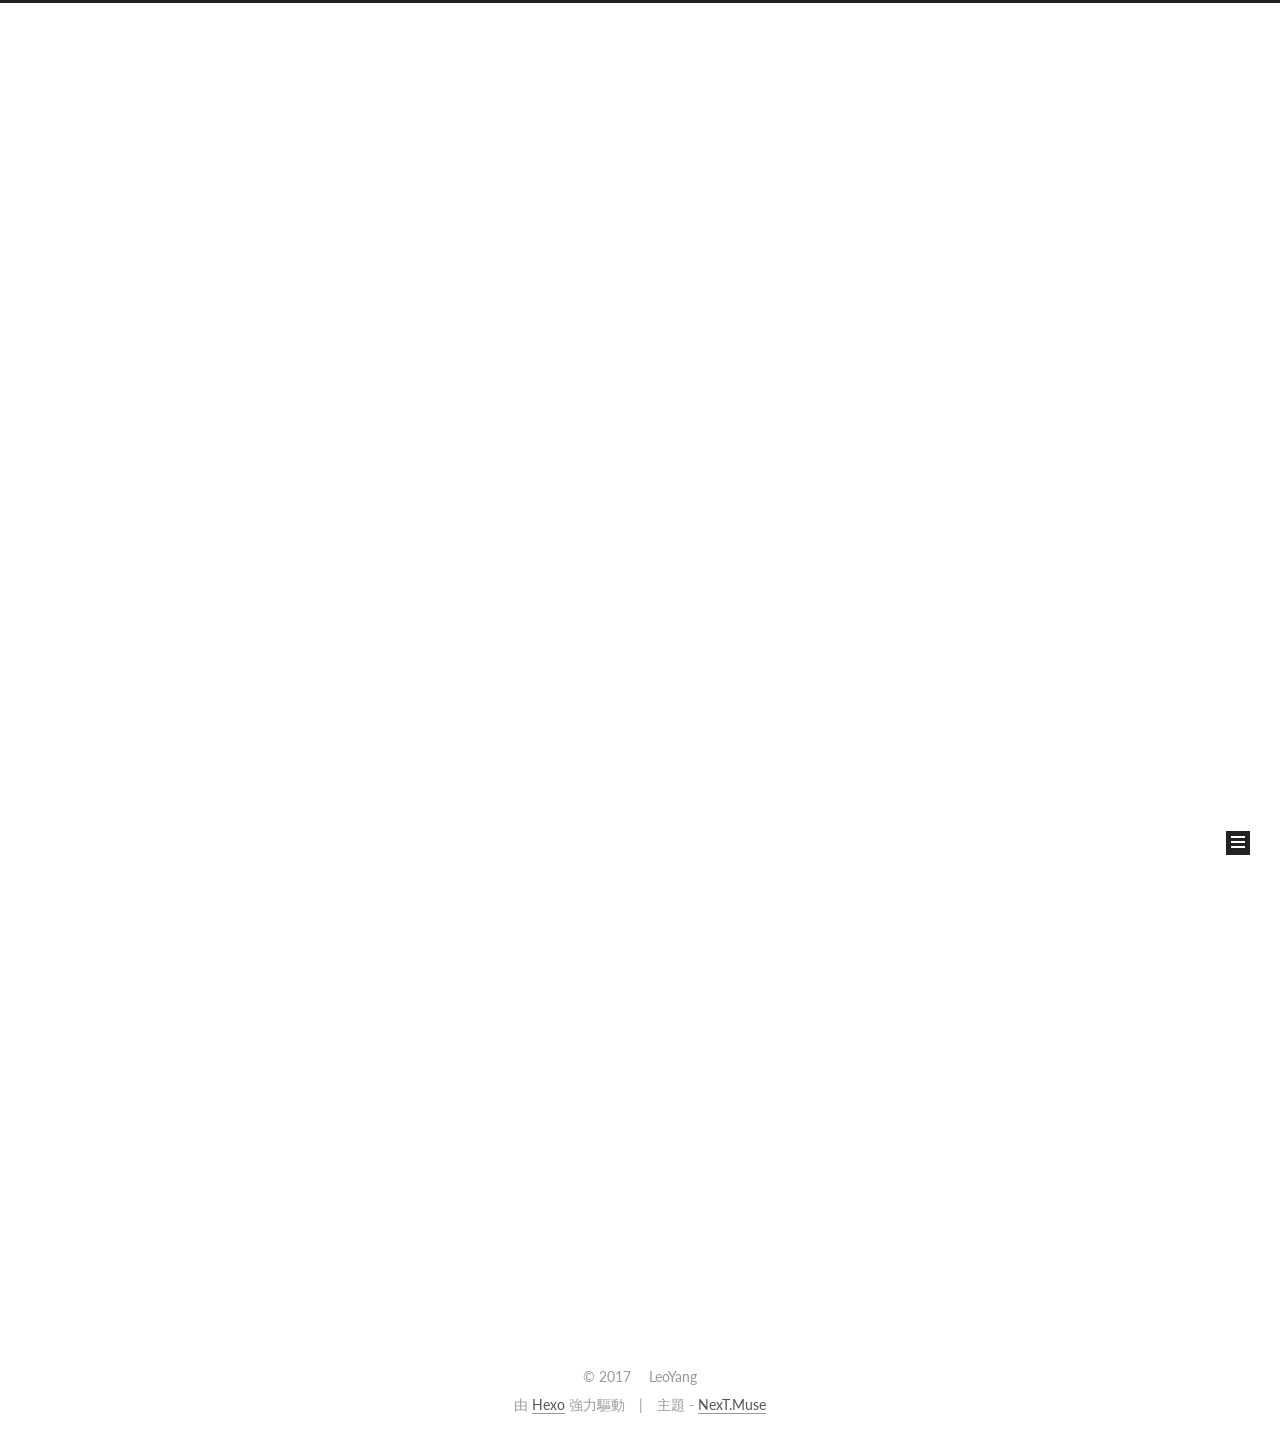
==== index.html @ 7f316834 "Site updated: 2017-07-04 00:24:11" ====
<!doctype html>



  


<html class="theme-next muse use-motion" lang="zh-tw">
<head>
  <meta charset="UTF-8"/>
<meta http-equiv="X-UA-Compatible" content="IE=edge" />
<meta name="viewport" content="width=device-width, initial-scale=1, maximum-scale=1"/>









<meta http-equiv="Cache-Control" content="no-transform" />
<meta http-equiv="Cache-Control" content="no-siteapp" />















  
  
  <link href="/lib/fancybox/source/jquery.fancybox.css?v=2.1.5" rel="stylesheet" type="text/css" />




  
  
  
  

  
    
    
  

  

  

  

  

  
    
    
    <link href="//fonts.googleapis.com/css?family=Lato:300,300italic,400,400italic,700,700italic&subset=latin,latin-ext" rel="stylesheet" type="text/css">
  






<link href="/lib/font-awesome/css/font-awesome.min.css?v=4.6.2" rel="stylesheet" type="text/css" />

<link href="/css/main.css?v=5.1.1" rel="stylesheet" type="text/css" />


  <meta name="keywords" content="Hexo, NexT" />








  <link rel="shortcut icon" type="image/x-icon" href="/favicon.ico?v=5.1.1" />






<meta property="og:type" content="website">
<meta property="og:title" content="Hexo">
<meta property="og:url" content="https://leoyang183.github.io/index.html">
<meta property="og:site_name" content="Hexo">
<meta name="twitter:card" content="summary">
<meta name="twitter:title" content="Hexo">



<script type="text/javascript" id="hexo.configurations">
  var NexT = window.NexT || {};
  var CONFIG = {
    root: '/',
    scheme: 'Muse',
    sidebar: {"position":"left","display":"post","offset":12,"offset_float":0,"b2t":false,"scrollpercent":false},
    fancybox: true,
    motion: true,
    duoshuo: {
      userId: '0',
      author: '博主'
    },
    algolia: {
      applicationID: '',
      apiKey: '',
      indexName: '',
      hits: {"per_page":10},
      labels: {"input_placeholder":"Search for Posts","hits_empty":"We didn't find any results for the search: ${query}","hits_stats":"${hits} results found in ${time} ms"}
    }
  };
</script>



  <link rel="canonical" href="https://leoyang183.github.io/"/>





  <title>Hexo</title>
  














</head>

<body itemscope itemtype="http://schema.org/WebPage" lang="zh-tw">

  
  
    
  

  <div class="container sidebar-position-left 
   page-home 
 ">
    <div class="headband"></div>

    <header id="header" class="header" itemscope itemtype="http://schema.org/WPHeader">
      <div class="header-inner"><div class="site-brand-wrapper">
  <div class="site-meta ">
    

    <div class="custom-logo-site-title">
      <a href="/"  class="brand" rel="start">
        <span class="logo-line-before"><i></i></span>
        <span class="site-title">Hexo</span>
        <span class="logo-line-after"><i></i></span>
      </a>
    </div>
      
        <p class="site-subtitle"></p>
      
  </div>

  <div class="site-nav-toggle">
    <button>
      <span class="btn-bar"></span>
      <span class="btn-bar"></span>
      <span class="btn-bar"></span>
    </button>
  </div>
</div>

<nav class="site-nav">
  

  
    <ul id="menu" class="menu">
      
        
        <li class="menu-item menu-item-home">
          <a href="/" rel="section">
            
              <i class="menu-item-icon fa fa-fw fa-home"></i> <br />
            
            首頁
          </a>
        </li>
      
        
        <li class="menu-item menu-item-archives">
          <a href="/archives" rel="section">
            
              <i class="menu-item-icon fa fa-fw fa-archive"></i> <br />
            
            歸檔
          </a>
        </li>
      
        
        <li class="menu-item menu-item-tags">
          <a href="/tags" rel="section">
            
              <i class="menu-item-icon fa fa-fw fa-tags"></i> <br />
            
            標籤
          </a>
        </li>
      

      
    </ul>
  

  
</nav>



 </div>
    </header>

    <main id="main" class="main">
      <div class="main-inner">
        <div class="content-wrap">
          <div id="content" class="content">
            
  <section id="posts" class="posts-expand">
    
      

  

  
  
  

  <article class="post post-type-normal " itemscope itemtype="http://schema.org/Article">
    <link itemprop="mainEntityOfPage" href="https://leoyang183.github.io/2017/07/03/hello-world/">

    <span hidden itemprop="author" itemscope itemtype="http://schema.org/Person">
      <meta itemprop="name" content="LeoYang">
      <meta itemprop="description" content="">
      <meta itemprop="image" content="/images/avatar.gif">
    </span>

    <span hidden itemprop="publisher" itemscope itemtype="http://schema.org/Organization">
      <meta itemprop="name" content="Hexo">
    </span>

    
      <header class="post-header">

        
        
          <h1 class="post-title" itemprop="name headline">
                
                <a class="post-title-link" href="/2017/07/03/hello-world/" itemprop="url">Hello World</a></h1>
        

        <div class="post-meta">
          <span class="post-time">
            
              <span class="post-meta-item-icon">
                <i class="fa fa-calendar-o"></i>
              </span>
              
                <span class="post-meta-item-text">發表於</span>
              
              <time title="創建於" itemprop="dateCreated datePublished" datetime="2017-07-03T22:50:12+08:00">
                2017-07-03
              </time>
            

            

            
          </span>

          

          
            
          

          
          

          

          

          

        </div>
      </header>
    

    <div class="post-body" itemprop="articleBody">

      
      

      
        
          
            <p>Welcome to <a href="https://hexo.io/" target="_blank" rel="external">Hexo</a>! This is your very first post. Check <a href="https://hexo.io/docs/" target="_blank" rel="external">documentation</a> for more info. If you get any problems when using Hexo, you can find the answer in <a href="https://hexo.io/docs/troubleshooting.html" target="_blank" rel="external">troubleshooting</a> or you can ask me on <a href="https://github.com/hexojs/hexo/issues" target="_blank" rel="external">GitHub</a>.</p>
<h2 id="Quick-Start"><a href="#Quick-Start" class="headerlink" title="Quick Start"></a>Quick Start</h2><h3 id="Create-a-new-post"><a href="#Create-a-new-post" class="headerlink" title="Create a new post"></a>Create a new post</h3><figure class="highlight bash"><table><tr><td class="gutter"><pre><div class="line">1</div></pre></td><td class="code"><pre><div class="line">$ hexo new <span class="string">"My New Post"</span></div></pre></td></tr></table></figure>
<p>More info: <a href="https://hexo.io/docs/writing.html" target="_blank" rel="external">Writing</a></p>
<h3 id="Run-server"><a href="#Run-server" class="headerlink" title="Run server"></a>Run server</h3><figure class="highlight bash"><table><tr><td class="gutter"><pre><div class="line">1</div></pre></td><td class="code"><pre><div class="line">$ hexo server</div></pre></td></tr></table></figure>
<p>More info: <a href="https://hexo.io/docs/server.html" target="_blank" rel="external">Server</a></p>
<h3 id="Generate-static-files"><a href="#Generate-static-files" class="headerlink" title="Generate static files"></a>Generate static files</h3><figure class="highlight bash"><table><tr><td class="gutter"><pre><div class="line">1</div></pre></td><td class="code"><pre><div class="line">$ hexo generate</div></pre></td></tr></table></figure>
<p>More info: <a href="https://hexo.io/docs/generating.html" target="_blank" rel="external">Generating</a></p>
<h3 id="Deploy-to-remote-sites"><a href="#Deploy-to-remote-sites" class="headerlink" title="Deploy to remote sites"></a>Deploy to remote sites</h3><figure class="highlight bash"><table><tr><td class="gutter"><pre><div class="line">1</div></pre></td><td class="code"><pre><div class="line">$ hexo deploy</div></pre></td></tr></table></figure>
<p>More info: <a href="https://hexo.io/docs/deployment.html" target="_blank" rel="external">Deployment</a></p>

          
        
      
    </div>

    <div>
      
    </div>

    <div>
      
    </div>

    <div>
      
    </div>

    <footer class="post-footer">
      

      

      

      
      
        <div class="post-eof"></div>
      
    </footer>
  </article>


    
  </section>

  


          </div>
          


          

        </div>
        
          
  
  <div class="sidebar-toggle">
    <div class="sidebar-toggle-line-wrap">
      <span class="sidebar-toggle-line sidebar-toggle-line-first"></span>
      <span class="sidebar-toggle-line sidebar-toggle-line-middle"></span>
      <span class="sidebar-toggle-line sidebar-toggle-line-last"></span>
    </div>
  </div>

  <aside id="sidebar" class="sidebar">
    <div class="sidebar-inner">

      

      

      <section class="site-overview sidebar-panel sidebar-panel-active">
        <div class="site-author motion-element" itemprop="author" itemscope itemtype="http://schema.org/Person">
          <img class="site-author-image" itemprop="image"
               src="/images/avatar.gif"
               alt="LeoYang" />
          <p class="site-author-name" itemprop="name">LeoYang</p>
           
              <p class="site-description motion-element" itemprop="description"></p>
          
        </div>
        <nav class="site-state motion-element">

          
            <div class="site-state-item site-state-posts">
              <a href="/archives">
                <span class="site-state-item-count">1</span>
                <span class="site-state-item-name">文章</span>
              </a>
            </div>
          

          

          

        </nav>

        

        <div class="links-of-author motion-element">
          
        </div>

        
        

        
        

        


      </section>

      

      

    </div>
  </aside>


        
      </div>
    </main>

    <footer id="footer" class="footer">
      <div class="footer-inner">
        <div class="copyright" >
  
  &copy; 
  <span itemprop="copyrightYear">2017</span>
  <span class="with-love">
    <i class="fa fa-heart"></i>
  </span>
  <span class="author" itemprop="copyrightHolder">LeoYang</span>
</div>


<div class="powered-by">
  由 <a class="theme-link" href="https://hexo.io">Hexo</a> 強力驅動
</div>

<div class="theme-info">
  主題 -
  <a class="theme-link" href="https://github.com/iissnan/hexo-theme-next">
    NexT.Muse
  </a>
</div>


        

        
      </div>
    </footer>

    
      <div class="back-to-top">
        <i class="fa fa-arrow-up"></i>
        
      </div>
    

  </div>

  

<script type="text/javascript">
  if (Object.prototype.toString.call(window.Promise) !== '[object Function]') {
    window.Promise = null;
  }
</script>









  












  
  <script type="text/javascript" src="/lib/jquery/index.js?v=2.1.3"></script>

  
  <script type="text/javascript" src="/lib/fastclick/lib/fastclick.min.js?v=1.0.6"></script>

  
  <script type="text/javascript" src="/lib/jquery_lazyload/jquery.lazyload.js?v=1.9.7"></script>

  
  <script type="text/javascript" src="/lib/velocity/velocity.min.js?v=1.2.1"></script>

  
  <script type="text/javascript" src="/lib/velocity/velocity.ui.min.js?v=1.2.1"></script>

  
  <script type="text/javascript" src="/lib/fancybox/source/jquery.fancybox.pack.js?v=2.1.5"></script>


  


  <script type="text/javascript" src="/js/src/utils.js?v=5.1.1"></script>

  <script type="text/javascript" src="/js/src/motion.js?v=5.1.1"></script>



  
  

  
    <script type="text/javascript" src="/js/src/scrollspy.js?v=5.1.1"></script>
<script type="text/javascript" src="/js/src/post-details.js?v=5.1.1"></script>

  

  


  <script type="text/javascript" src="/js/src/bootstrap.js?v=5.1.1"></script>



  


  




	





  





  





  






  





  

  

  

  

  

  

</body>
</html>
---- css/main.css ----
/* normalize.css v3.0.2 | MIT License | git.io/normalize */
html {
  font-family: sans-serif; /* 1 */
  -ms-text-size-adjust: 100%; /* 2 */
  -webkit-text-size-adjust: 100%; /* 2 */
}
body {
  margin: 0;
}
article,
aside,
details,
figcaption,
figure,
footer,
header,
hgroup,
main,
menu,
nav,
section,
summary {
  display: block;
}
audio,
canvas,
progress,
video {
  display: inline-block; /* 1 */
  vertical-align: baseline; /* 2 */
}
audio:not([controls]) {
  display: none;
  height: 0;
}
[hidden],
template {
  display: none;
}
a {
  background-color: transparent;
}
a:active,
a:hover {
  outline: 0;
}
abbr[title] {
  border-bottom: 1px dotted;
}
b,
strong {
  font-weight: bold;
}
dfn {
  font-style: italic;
}
h1 {
  font-size: 2em;
  margin: 0.67em 0;
}
mark {
  background: #ff0;
  color: #000;
}
small {
  font-size: 80%;
}
sub,
sup {
  font-size: 75%;
  line-height: 0;
  position: relative;
  vertical-align: baseline;
}
sup {
  top: -0.5em;
}
sub {
  bottom: -0.25em;
}
img {
  border: 0;
}
svg:not(:root) {
  overflow: hidden;
}
figure {
  margin: 1em 40px;
}
hr {
  -moz-box-sizing: content-box;
  box-sizing: content-box;
  height: 0;
}
pre {
  overflow: auto;
}
code,
kbd,
pre,
samp {
  font-family: monospace, monospace;
  font-size: 1em;
}
button,
input,
optgroup,
select,
textarea {
  color: inherit; /* 1 */
  font: inherit; /* 2 */
  margin: 0; /* 3 */
}
button {
  overflow: visible;
}
button,
select {
  text-transform: none;
}
button,
html input[type="button"],
input[type="reset"],
input[type="submit"] {
  -webkit-appearance: button; /* 2 */
  cursor: pointer; /* 3 */
}
button[disabled],
html input[disabled] {
  cursor: default;
}
button::-moz-focus-inner,
input::-moz-focus-inner {
  border: 0;
  padding: 0;
}
input {
  line-height: normal;
}
input[type="checkbox"],
input[type="radio"] {
  box-sizing: border-box; /* 1 */
  padding: 0; /* 2 */
}
input[type="number"]::-webkit-inner-spin-button,
input[type="number"]::-webkit-outer-spin-button {
  height: auto;
}
input[type="search"] {
  -webkit-appearance: textfield; /* 1 */
  -moz-box-sizing: content-box;
  -webkit-box-sizing: content-box; /* 2 */
  box-sizing: content-box;
}
input[type="search"]::-webkit-search-cancel-button,
input[type="search"]::-webkit-search-decoration {
  -webkit-appearance: none;
}
fieldset {
  border: 1px solid #c0c0c0;
  margin: 0 2px;
  padding: 0.35em 0.625em 0.75em;
}
legend {
  border: 0; /* 1 */
  padding: 0; /* 2 */
}
textarea {
  overflow: auto;
}
optgroup {
  font-weight: bold;
}
table {
  border-collapse: collapse;
  border-spacing: 0;
}
td,
th {
  padding: 0;
}
::selection {
  background: #262a30;
  color: #fff;
}
body {
  position: relative;
  font-family: 'Lato', "PingFang SC", "Microsoft YaHei", sans-serif;
  font-size: 14px;
  line-height: 2;
  color: #555;
  background: #fff;
}
@media (max-width: 767px) {
  body {
    padding-right: 0 !important;
  }
}
@media (min-width: 768px) and (max-width: 991px) {
  body {
    padding-right: 0 !important;
  }
}
@media (min-width: 1600px) {
  body {
    font-size: 16px;
  }
}
h1,
h2,
h3,
h4,
h5,
h6 {
  margin: 0;
  padding: 0;
  font-weight: bold;
  line-height: 1.5;
  font-family: 'Lato', "PingFang SC", "Microsoft YaHei", sans-serif;
}
h2,
h3,
h4,
h5,
h6 {
  margin: 20px 0 15px;
}
h1 {
  font-size: 22px;
}
@media (max-width: 767px) {
  h1 {
    font-size: 18px;
  }
}
h2 {
  font-size: 20px;
}
@media (max-width: 767px) {
  h2 {
    font-size: 16px;
  }
}
h3 {
  font-size: 18px;
}
@media (max-width: 767px) {
  h3 {
    font-size: 14px;
  }
}
h4 {
  font-size: 16px;
}
@media (max-width: 767px) {
  h4 {
    font-size: 12px;
  }
}
h5 {
  font-size: 14px;
}
@media (max-width: 767px) {
  h5 {
    font-size: 10px;
  }
}
h6 {
  font-size: 12px;
}
@media (max-width: 767px) {
  h6 {
    font-size: 8px;
  }
}
p {
  margin: 0 0 25px 0;
}
a {
  color: #555;
  text-decoration: none;
  border-bottom: 1px solid #999;
  word-wrap: break-word;
}
a:hover {
  color: #222;
  border-bottom-color: #222;
}
blockquote {
  margin: 0;
  padding: 0;
}
img {
  display: block;
  margin: auto;
  max-width: 100%;
  height: auto;
}
hr {
  margin: 40px 0;
  height: 3px;
  border: none;
  background-color: #ddd;
  background-image: repeating-linear-gradient(-45deg, #fff, #fff 4px, transparent 4px, transparent 8px);
}
blockquote {
  padding: 0 15px;
  color: #666;
  border-left: 4px solid #ddd;
}
blockquote cite::before {
  content: "-";
  padding: 0 5px;
}
dt {
  font-weight: 700;
}
dd {
  margin: 0;
  padding: 0;
}
.text-left {
  text-align: left;
}
.text-center {
  text-align: center;
}
.text-right {
  text-align: right;
}
.text-justify {
  text-align: justify;
}
.text-nowrap {
  white-space: nowrap;
}
.text-lowercase {
  text-transform: lowercase;
}
.text-uppercase {
  text-transform: uppercase;
}
.text-capitalize {
  text-transform: capitalize;
}
.center-block {
  display: block;
  margin-left: auto;
  margin-right: auto;
}
.clearfix:before,
.clearfix:after {
  content: " ";
  display: table;
}
.clearfix:after {
  clear: both;
}
.pullquote {
  width: 45%;
}
.pullquote.left {
  float: left;
  margin-left: 5px;
  margin-right: 10px;
}
.pullquote.right {
  float: right;
  margin-left: 10px;
  margin-right: 5px;
}
.affix.affix.affix {
  position: fixed;
}
.translation {
  margin-top: -20px;
  font-size: 14px;
  color: #999;
}
.scrollbar-measure {
  width: 100px;
  height: 100px;
  overflow: scroll;
  position: absolute;
  top: -9999px;
}
.use-motion .motion-element {
  opacity: 0;
}
table {
  margin: 20px 0;
  width: 100%;
  border-collapse: collapse;
  border-spacing: 0;
  border: 1px solid #ddd;
  font-size: 14px;
  table-layout: fixed;
  word-wrap: break-all;
}
table>tbody>tr:nth-of-type(odd) {
  background-color: #f9f9f9;
}
table>tbody>tr:hover {
  background-color: #f5f5f5;
}
caption,
th,
td {
  padding: 8px;
  text-align: left;
  vertical-align: middle;
  font-weight: normal;
}
th,
td {
  border-bottom: 3px solid #ddd;
  border-right: 1px solid #eee;
}
th {
  padding-bottom: 10px;
  font-weight: 700;
}
td {
  border-bottom-width: 1px;
}
html,
body {
  height: 100%;
}
.container {
  position: relative;
  min-height: 100%;
}
.header-inner {
  margin: 0 auto;
  padding: 100px 0 70px;
  width: 700px;
}
@media (min-width: 1600px) {
  .container .header-inner {
    width: 900px;
  }
}
.main {
  padding-bottom: 150px;
}
.main-inner {
  margin: 0 auto;
  width: 700px;
}
@media (min-width: 1600px) {
  .container .main-inner {
    width: 900px;
  }
}
.footer {
  position: absolute;
  left: 0;
  bottom: 0;
  width: 100%;
  min-height: 50px;
}
.footer-inner {
  box-sizing: border-box;
  margin: 20px auto;
  width: 700px;
}
@media (min-width: 1600px) {
  .container .footer-inner {
    width: 900px;
  }
}
pre,
.highlight {
  overflow: auto;
  margin: 20px 0;
  padding: 0;
  font-size: 13px;
  color: #4d4d4c;
  background: #f7f7f7;
  line-height: 1.6;
}
pre,
code {
  font-family: consolas, Menlo, "PingFang SC", "Microsoft YaHei", monospace;
}
code {
  padding: 2px 4px;
  word-wrap: break-word;
  color: #555;
  background: #eee;
  border-radius: 3px;
  font-size: 13px;
}
pre code {
  padding: 0;
  color: #4d4d4c;
  background: none;
  text-shadow: none;
}
.highlight {
  border-radius: 1px;
}
.highlight pre {
  border: none;
  margin: 0;
  padding: 10px 0;
}
.highlight table {
  margin: 0;
  width: auto;
  border: none;
}
.highlight td {
  border: none;
  padding: 0;
}
.highlight figcaption {
  font-size: 1em;
  color: #4d4d4c;
  line-height: 1em;
  margin-bottom: 1em;
}
.highlight figcaption:before,
.highlight figcaption:after {
  content: " ";
  display: table;
}
.highlight figcaption:after {
  clear: both;
}
.highlight figcaption a {
  float: right;
  color: #4d4d4c;
}
.highlight figcaption a:hover {
  border-bottom-color: #4d4d4c;
}
.highlight .gutter pre {
  padding-left: 10px;
  padding-right: 10px;
  color: #869194;
  text-align: right;
  background-color: #eff2f3;
}
.highlight .code pre {
  width: 100%;
  padding-left: 10px;
  padding-right: 10px;
  background-color: #f7f7f7;
}
.highlight .line {
  height: 20px;
}
.gutter {
  -webkit-user-select: none;
  -moz-user-select: none;
  -ms-user-select: none;
  user-select: none;
}
.gist table {
  width: auto;
}
.gist table td {
  border: none;
}
pre .deletion {
  background: #fdd;
}
pre .addition {
  background: #dfd;
}
pre .meta {
  color: #8959a8;
}
pre .comment {
  color: #8e908c;
}
pre .variable,
pre .attribute,
pre .tag,
pre .regexp,
pre .ruby .constant,
pre .xml .tag .title,
pre .xml .pi,
pre .xml .doctype,
pre .html .doctype,
pre .css .id,
pre .css .class,
pre .css .pseudo {
  color: #c82829;
}
pre .number,
pre .preprocessor,
pre .built_in,
pre .literal,
pre .params,
pre .constant,
pre .command {
  color: #f5871f;
}
pre .ruby .class .title,
pre .css .rules .attribute,
pre .string,
pre .value,
pre .inheritance,
pre .header,
pre .ruby .symbol,
pre .xml .cdata,
pre .special,
pre .number,
pre .formula {
  color: #718c00;
}
pre .title,
pre .css .hexcolor {
  color: #3e999f;
}
pre .function,
pre .python .decorator,
pre .python .title,
pre .ruby .function .title,
pre .ruby .title .keyword,
pre .perl .sub,
pre .javascript .title,
pre .coffeescript .title {
  color: #4271ae;
}
pre .keyword,
pre .javascript .function {
  color: #8959a8;
}
.full-image.full-image.full-image {
  border: none;
  max-width: 100%;
  width: auto;
  margin: 20px auto;
}
@media (min-width: 992px) {
  .full-image.full-image.full-image {
    max-width: none;
    width: 110%;
    margin: 25px -5%;
  }
}
.blockquote-center,
.page-home .post-type-quote blockquote,
.page-post-detail .post-type-quote blockquote {
  position: relative;
  margin: 40px 0;
  padding: 0;
  border-left: none;
  text-align: center;
}
.blockquote-center::before,
.page-home .post-type-quote blockquote::before,
.page-post-detail .post-type-quote blockquote::before,
.blockquote-center::after,
.page-home .post-type-quote blockquote::after,
.page-post-detail .post-type-quote blockquote::after {
  position: absolute;
  content: ' ';
  display: block;
  width: 100%;
  height: 24px;
  opacity: 0.2;
  background-repeat: no-repeat;
  background-position: 0 -6px;
  background-size: 22px 22px;
}
.blockquote-center::before,
.page-home .post-type-quote blockquote::before,
.page-post-detail .post-type-quote blockquote::before {
  top: -20px;
  background-image: url("../images/quote-l.svg");
  border-top: 1px solid #ccc;
}
.blockquote-center::after,
.page-home .post-type-quote blockquote::after,
.page-post-detail .post-type-quote blockquote::after {
  bottom: -20px;
  background-image: url("../images/quote-r.svg");
  border-bottom: 1px solid #ccc;
  background-position: 100% 8px;
}
.blockquote-center p,
.page-home .post-type-quote blockquote p,
.page-post-detail .post-type-quote blockquote p,
.blockquote-center div,
.page-home .post-type-quote blockquote div,
.page-post-detail .post-type-quote blockquote div {
  text-align: center;
}
.post .post-body .group-picture img {
  box-sizing: border-box;
  padding: 0 3px;
  border: none;
}
.post .group-picture-row {
  overflow: hidden;
  margin-top: 6px;
}
.post .group-picture-row:first-child {
  margin-top: 0;
}
.post .group-picture-column {
  float: left;
}
.page-post-detail .post-body .group-picture-column {
  float: none;
  margin-top: 10px;
  width: auto !important;
}
.page-post-detail .post-body .group-picture-column img {
  margin: 0 auto;
}
.page-archive .group-picture-container {
  overflow: hidden;
}
.page-archive .group-picture-row {
  float: left;
}
.page-archive .group-picture-row:first-child {
  margin-top: 6px;
}
.page-archive .group-picture-column {
  max-width: 150px;
  max-height: 150px;
}
.note {
  padding: 20px;
  margin: 20px 0;
  border: 1px solid #eee;
  border-left-width: 5px;
  border-radius: 3px;
}
.note h2,
.note h3,
.note h4,
.note h5,
.note h6 {
  margin-top: 0;
  margin-bottom: 5px;
  padding-top: 0 !important;
}
.note p:last-child {
  margin-bottom: 0;
}
.note code {
  border-radius: 3px;
}
.note+.note {
  margin-top: -5px;
}
.default {
  border-left-color: #777;
}
.default h2,
.default h3,
.default h4,
.default h5,
.default h6 {
  color: #777;
}
.primary {
  border-left-color: #428bca;
}
.primary h2,
.primary h3,
.primary h4,
.primary h5,
.primary h6 {
  color: #428bca;
}
.success {
  border-left-color: #5cb85c;
}
.success h2,
.success h3,
.success h4,
.success h5,
.success h6 {
  color: #5cb85c;
}
.danger {
  border-left-color: #d9534f;
}
.danger h2,
.danger h3,
.danger h4,
.danger h5,
.danger h6 {
  color: #d9534f;
}
.warning {
  border-left-color: #f0ad4e;
}
.warning h2,
.warning h3,
.warning h4,
.warning h5,
.warning h6 {
  color: #f0ad4e;
}
.info {
  border-left-color: #5bc0de;
}
.info h2,
.info h3,
.info h4,
.info h5,
.info h6 {
  color: #5bc0de;
}
.btn {
  display: inline-block;
  padding: 0 20px;
  font-size: 14px;
  color: #fff;
  background: #222;
  border: 2px solid #222;
  text-decoration: none;
  border-radius: 0;
  transition-property: background-color;
  transition-duration: 0.2s;
  transition-timing-function: ease-in-out;
  transition-delay: 0s;
}
.btn:hover,
.post-button .btn:hover {
  border-color: #222;
  color: #222;
  background: #fff;
}
.btn-bar {
  display: block;
  width: 22px;
  height: 2px;
  background: #555;
  border-radius: 1px;
}
.btn-bar+.btn-bar {
  margin-top: 4px;
}
.pagination {
  margin: 120px 0 40px;
  text-align: center;
  border-top: 1px solid #eee;
}
.page-number-basic,
.pagination .prev,
.pagination .next,
.pagination .page-number,
.pagination .space {
  display: inline-block;
  position: relative;
  top: -1px;
  margin: 0 10px;
  padding: 0 10px;
  line-height: 30px;
}
@media (max-width: 767px) {
  .page-number-basic,
  .pagination .prev,
  .pagination .next,
  .pagination .page-number,
  .pagination .space {
    margin: 0 5px;
  }
}
.pagination .prev,
.pagination .next,
.pagination .page-number {
  border-bottom: 0;
  border-top: 1px solid #eee;
  transition-property: border-color;
  transition-duration: 0.2s;
  transition-timing-function: ease-in-out;
  transition-delay: 0s;
}
.pagination .prev:hover,
.pagination .next:hover,
.pagination .page-number:hover {
  border-top-color: #222;
}
.pagination .space {
  padding: 0;
  margin: 0;
}
.pagination .prev {
  margin-left: 0;
}
.pagination .next {
  margin-right: 0;
}
.pagination .page-number.current {
  color: #fff;
  background: #ccc;
  border-top-color: #ccc;
}
@media (max-width: 767px) {
  .pagination {
    border-top: none;
  }
  .pagination .prev,
  .pagination .next,
  .pagination .page-number {
    margin-bottom: 10px;
    border-top: 0;
    border-bottom: 1px solid #eee;
  }
  .pagination .prev:hover,
  .pagination .next:hover,
  .pagination .page-number:hover {
    border-bottom-color: #222;
  }
}
.comments {
  margin: 60px 20px 0;
}
.tag-cloud {
  text-align: center;
}
.tag-cloud a {
  display: inline-block;
  margin: 10px;
}
.back-to-top {
  box-sizing: border-box;
  position: fixed;
  bottom: -100px;
  right: 30px;
  z-index: 1050;
  padding: 0 6px;
  width: 24px;
  background: #222;
  font-size: 12px;
  opacity: 1;
  color: #fff;
  cursor: pointer;
  text-align: center;
  -webkit-transform: translateZ(0);
  transition-property: bottom;
  transition-duration: 0.2s;
  transition-timing-function: ease-in-out;
  transition-delay: 0s;
}
@media (max-width: 767px) {
  .back-to-top {
    display: none;
  }
}
@media (min-width: 768px) and (max-width: 991px) {
  .back-to-top {
    display: none;
  }
}
.back-to-top.back-to-top-on {
  bottom: 19px;
}
.header {
  background: transparent;
}
.header-inner {
  position: relative;
}
.headband {
  height: 3px;
  background: #222;
}
.site-meta {
  margin: 0;
  text-align: center;
}
@media (max-width: 767px) {
  .site-meta {
    text-align: center;
  }
}
.brand {
  position: relative;
  display: inline-block;
  padding: 0 40px;
  color: #fff;
  background: #222;
  border-bottom: none;
}
.brand:hover {
  color: #fff;
}
.logo {
  display: inline-block;
  margin-right: 5px;
  line-height: 36px;
  vertical-align: top;
}
.site-title {
  display: inline-block;
  vertical-align: top;
  line-height: 36px;
  font-size: 20px;
  font-weight: normal;
  font-family: 'Lato', "PingFang SC", "Microsoft YaHei", sans-serif;
}
.site-subtitle {
  margin-top: 10px;
  font-size: 13px;
  color: #999;
}
.use-motion .brand {
  opacity: 0;
}
.use-motion .logo,
.use-motion .site-title,
.use-motion .site-subtitle {
  opacity: 0;
  position: relative;
  top: -10px;
}
.site-nav-toggle {
  display: none;
  position: absolute;
  top: 10px;
  left: 10px;
}
@media (max-width: 767px) {
  .site-nav-toggle {
    display: block;
  }
}
.site-nav-toggle button {
  margin-top: 2px;
  padding: 9px 10px;
  background: transparent;
  border: none;
}
@media (max-width: 767px) {
  .site-nav {
    display: none;
    margin: 0 -10px;
    padding: 0 10px;
    clear: both;
    border-top: 1px solid #ddd;
  }
}
@media (min-width: 768px) and (max-width: 991px) {
  .site-nav {
    display: block !important;
  }
}
@media (min-width: 992px) {
  .site-nav {
    display: block !important;
  }
}
.menu {
  margin-top: 20px;
  padding-left: 0;
  text-align: center;
}
.menu .menu-item {
  display: inline-block;
  margin: 0 10px;
  list-style: none;
}
@media screen and (max-width: 767px) {
  .menu .menu-item {
    margin-top: 10px;
  }
}
.menu .menu-item a {
  display: block;
  font-size: 13px;
  line-height: inherit;
  border-bottom: 1px solid transparent;
  transition-property: border-color;
  transition-duration: 0.2s;
  transition-timing-function: ease-in-out;
  transition-delay: 0s;
}
.menu .menu-item a:hover {
  border-bottom-color: #222;
}
.menu .menu-item .fa {
  margin-right: 5px;
}
.use-motion .menu-item {
  opacity: 0;
}
.post-body {
  font-family: 'Lato', "PingFang SC", "Microsoft YaHei", sans-serif;
}
@media (max-width: 767px) {
  .post-body {
    word-break: break-word;
  }
}
.post-body .fancybox img {
  display: block !important;
  margin: 0 auto;
  cursor: pointer;
  cursor: zoom-in;
  cursor: -webkit-zoom-in;
}
.post-body .image-caption,
.post-body .figure .caption {
  margin: 10px auto 15px;
  text-align: center;
  font-size: 14px;
  color: #999;
  font-weight: bold;
  line-height: 1;
}
.post-sticky-flag {
  display: inline-block;
  font-size: 16px;
  -ms-transform: rotate(30deg);
  -webkit-transform: rotate(30deg);
  -moz-transform: rotate(30deg);
  -ms-transform: rotate(30deg);
  -o-transform: rotate(30deg);
  transform: rotate(30deg);
}
.posts-expand {
  padding-top: 40px;
}
@media (max-width: 767px) {
  .posts-expand {
    margin: 0 20px;
  }
  .post-body pre {
    padding: 10px;
  }
  .post-body pre .gutter pre {
    padding-right: 10px;
  }
  .post-body .highlight {
    margin-left: 0px;
    margin-right: 0px;
    padding: 0;
  }
  .post-body .highlight .gutter pre {
    padding-right: 10px;
  }
}
@media (min-width: 992px) {
  .posts-expand .post-body {
    text-align: justify;
  }
}
.posts-expand .post-body h2,
.posts-expand .post-body h3,
.posts-expand .post-body h4,
.posts-expand .post-body h5,
.posts-expand .post-body h6 {
  padding-top: 10px;
}
.posts-expand .post-body h2 .header-anchor,
.posts-expand .post-body h3 .header-anchor,
.posts-expand .post-body h4 .header-anchor,
.posts-expand .post-body h5 .header-anchor,
.posts-expand .post-body h6 .header-anchor {
  float: right;
  margin-left: 10px;
  color: #ccc;
  border-bottom-style: none;
  visibility: hidden;
}
.posts-expand .post-body h2 .header-anchor:hover,
.posts-expand .post-body h3 .header-anchor:hover,
.posts-expand .post-body h4 .header-anchor:hover,
.posts-expand .post-body h5 .header-anchor:hover,
.posts-expand .post-body h6 .header-anchor:hover {
  color: inherit;
}
.posts-expand .post-body h2:hover .header-anchor,
.posts-expand .post-body h3:hover .header-anchor,
.posts-expand .post-body h4:hover .header-anchor,
.posts-expand .post-body h5:hover .header-anchor,
.posts-expand .post-body h6:hover .header-anchor {
  visibility: visible;
}
.posts-expand .post-body ul li {
  list-style: circle;
}
.posts-expand .post-body img {
  box-sizing: border-box;
  margin: auto;
  padding: 3px;
  border: 1px solid #ddd;
}
.posts-expand .fancybox img {
  margin: 0 auto;
}
@media (max-width: 767px) {
  .posts-collapse {
    margin: 0 20px;
  }
  .posts-collapse .post-title,
  .posts-collapse .post-meta {
    display: block;
    width: auto;
    text-align: left;
  }
}
.posts-collapse {
  position: relative;
  z-index: 1010;
  margin-left: 55px;
}
.posts-collapse::after {
  content: " ";
  position: absolute;
  top: 20px;
  left: 0;
  margin-left: -2px;
  width: 4px;
  height: 100%;
  background: #f5f5f5;
  z-index: -1;
}
@media (max-width: 767px) {
  .posts-collapse {
    margin: 0 20px;
  }
}
.posts-collapse .collection-title {
  position: relative;
  margin: 60px 0;
}
.posts-collapse .collection-title h1,
.posts-collapse .collection-title h2 {
  margin-left: 20px;
}
.posts-collapse .collection-title small {
  color: #bbb;
  margin-left: 5px;
}
.posts-collapse .collection-title::before {
  content: " ";
  position: absolute;
  left: 0;
  top: 50%;
  margin-left: -4px;
  margin-top: -4px;
  width: 8px;
  height: 8px;
  background: #bbb;
  border-radius: 50%;
}
.posts-collapse .post {
  margin: 30px 0;
}
.posts-collapse .post-header {
  position: relative;
  transition-duration: 0.2s;
  transition-timing-function: ease-in-out;
  transition-delay: 0s;
  transition-property: border;
  border-bottom: 1px dashed #ccc;
}
.posts-collapse .post-header::before {
  content: " ";
  position: absolute;
  left: 0;
  top: 12px;
  width: 6px;
  height: 6px;
  margin-left: -4px;
  background: #bbb;
  border-radius: 50%;
  border: 1px solid #fff;
  transition-duration: 0.2s;
  transition-timing-function: ease-in-out;
  transition-delay: 0s;
  transition-property: background;
}
.posts-collapse .post-header:hover {
  border-bottom-color: #666;
}
.posts-collapse .post-header:hover::before {
  background: #222;
}
.posts-collapse .post-meta {
  position: absolute;
  font-size: 12px;
  left: 20px;
  top: 5px;
}
.posts-collapse .post-comments-count {
  display: none;
}
.posts-collapse .post-title {
  margin-left: 60px;
  font-size: 16px;
  font-weight: normal;
  line-height: inherit;
}
.posts-collapse .post-title::after {
  margin-left: 3px;
  opacity: 0.6;
}
.posts-collapse .post-title a {
  color: #666;
  border-bottom: none;
}
.page-home .post-type-quote .post-header,
.page-post-detail .post-type-quote .post-header,
.page-home .post-type-quote .post-tags,
.page-post-detail .post-type-quote .post-tags {
  display: none;
}
.posts-expand .post-title {
  font-size: 26px;
  text-align: center;
  word-break: break-word;
  font-weight: 400;
}
@media (max-width: 767px) {
  .posts-expand .post-title {
    font-size: 22px;
  }
}
.posts-expand .post-title-link {
  display: inline-block;
  position: relative;
  color: #555;
  border-bottom: none;
  line-height: 1.2;
  vertical-align: top;
}
.posts-expand .post-title-link::before {
  content: "";
  position: absolute;
  width: 100%;
  height: 2px;
  bottom: 0;
  left: 0;
  background-color: #000;
  visibility: hidden;
  -webkit-transform: scaleX(0);
  -moz-transform: scaleX(0);
  -ms-transform: scaleX(0);
  -o-transform: scaleX(0);
  transform: scaleX(0);
  transition-duration: 0.2s;
  transition-timing-function: ease-in-out;
  transition-delay: 0s;
}
.posts-expand .post-title-link:hover::before {
  visibility: visible;
  -webkit-transform: scaleX(1);
  -moz-transform: scaleX(1);
  -ms-transform: scaleX(1);
  -o-transform: scaleX(1);
  transform: scaleX(1);
}
.posts-expand .post-title-link .fa {
  font-size: 16px;
}
.posts-expand .post-meta {
  margin: 3px 0 60px 0;
  color: #999;
  font-family: 'Lato', "PingFang SC", "Microsoft YaHei", sans-serif;
  font-size: 12px;
  text-align: center;
}
.posts-expand .post-meta .post-category-list {
  display: inline-block;
  margin: 0;
  padding: 3px;
}
.posts-expand .post-meta .post-category-list-link {
  color: #999;
}
.posts-expand .post-meta .post-description {
  font-size: 14px;
  margin-top: 2px;
}
.post-wordcount {
  display: inline-block;
}
.post-meta-divider {
  margin: 0 0.5em;
}
.post-meta-item-icon {
  margin-right: 3px;
}
@media (min-width: 768px) and (max-width: 991px) {
  .post-meta-item-icon {
    display: inline-block;
  }
}
@media (max-width: 767px) {
  .post-meta-item-icon {
    display: inline-block;
  }
}
@media (min-width: 768px) and (max-width: 991px) {
  .post-meta-item-text {
    display: none;
  }
}
@media (max-width: 767px) {
  .post-meta-item-text {
    display: none;
  }
}
@media (max-width: 767px) {
  .posts-expand .post-comments-count {
    display: none;
  }
}
.post-button {
  margin-top: 50px;
}
.post-button .btn {
  color: #fff;
  font-size: 14px;
  background: #222;
  border-radius: 0;
  line-height: 2;
  margin: 0 4px 8px 4px;
}
.post-button .fa-fw {
  width: 1.285714285714286em;
  text-align: left;
}
.posts-expand .post-tags {
  margin-top: 40px;
  text-align: center;
}
.posts-expand .post-tags a {
  display: inline-block;
  margin-right: 10px;
  font-size: 13px;
}
.post-nav {
  display: table;
  margin-top: 15px;
  width: 100%;
  border-top: 1px solid #eee;
}
.post-nav-divider {
  display: table-cell;
  width: 10%;
}
.post-nav-item {
  display: table-cell;
  padding: 10px 0 0 0;
  width: 45%;
  vertical-align: top;
}
.post-nav-item a {
  position: relative;
  display: block;
  line-height: 25px;
  font-size: 14px;
  color: #555;
  border-bottom: none;
}
.post-nav-item a:hover {
  color: #222;
  border-bottom: none;
}
.post-nav-item a:active {
  top: 2px;
}
.post-nav-item .fa {
  position: absolute;
  top: 8px;
  left: 0;
  font-size: 12px;
}
.post-nav-next a {
  padding-left: 15px;
}
.post-nav-prev {
  text-align: right;
}
.post-nav-prev a {
  padding-right: 15px;
}
.post-nav-prev .fa {
  right: 0;
  left: auto;
}
.posts-expand .post-eof {
  display: block;
  margin: 80px auto 60px;
  width: 8%;
  height: 1px;
  background: #ccc;
  text-align: center;
}
.post:last-child .post-eof.post-eof.post-eof {
  display: none;
}
.post-gallery {
  display: table;
  table-layout: fixed;
  width: 100%;
  border-collapse: separate;
}
.post-gallery-row {
  display: table-row;
}
.post-gallery .post-gallery-img {
  display: table-cell;
  text-align: center;
  vertical-align: middle;
  border: none;
}
.post-gallery .post-gallery-img img {
  max-width: 100%;
  max-height: 100%;
  border: none;
}
.fancybox-close,
.fancybox-close:hover {
  border: none;
}
.sidebar {
  position: fixed;
  right: 0;
  top: 0;
  bottom: 0;
  width: 0;
  z-index: 1040;
  box-shadow: inset 0 2px 6px #000;
  background: #222;
  -webkit-transform: translateZ(0);
}
.sidebar a {
  color: #999;
  border-bottom-color: #555;
}
.sidebar a:hover {
  color: #eee;
}
@media (min-width: 768px) and (max-width: 991px) {
  .sidebar {
    display: none !important;
  }
}
@media (max-width: 767px) {
  .sidebar {
    display: none !important;
  }
}
.sidebar-inner {
  position: relative;
  padding: 20px 10px;
  color: #999;
  text-align: center;
}
.sidebar-toggle {
  position: fixed;
  right: 30px;
  bottom: 45px;
  width: 14px;
  height: 14px;
  padding: 5px;
  background: #222;
  line-height: 0;
  z-index: 1050;
  cursor: pointer;
  -webkit-transform: translateZ(0);
}
@media (min-width: 768px) and (max-width: 991px) {
  .sidebar-toggle {
    display: none;
  }
}
@media (max-width: 767px) {
  .sidebar-toggle {
    display: none;
  }
}
.sidebar-toggle-line {
  position: relative;
  display: inline-block;
  vertical-align: top;
  height: 2px;
  width: 100%;
  background: #fff;
  margin-top: 3px;
}
.sidebar-toggle-line:first-child {
  margin-top: 0;
}
.site-author-image {
  display: block;
  margin: 0 auto;
  padding: 2px;
  max-width: 96px;
  height: auto;
  border: 2px solid #333;
}
.site-author-name {
  margin: 5px 0 0;
  text-align: center;
  color: #f5f5f5;
  font-weight: normal;
}
.site-description {
  margin-top: 5px;
  text-align: center;
  font-size: 14px;
  color: #999;
}
.site-state {
  overflow: hidden;
  line-height: 1.4;
  white-space: nowrap;
  text-align: center;
}
.site-state-item {
  display: inline-block;
  padding: 0 15px;
  border-left: 1px solid #333;
}
.site-state-item:first-child {
  border-left: none;
}
.site-state-item a {
  border-bottom: none;
}
.site-state-item-count {
  display: block;
  text-align: center;
  color: inherit;
  font-weight: 600;
  font-size: 18px;
}
.site-state-item-name {
  font-size: 13px;
  color: inherit;
}
.feed-link {
  margin-top: 20px;
}
.feed-link a {
  display: inline-block;
  padding: 0 15px;
  color: #fc6423;
  border: 1px solid #fc6423;
  border-radius: 4px;
}
.feed-link a i {
  color: #fc6423;
  font-size: 14px;
}
.feed-link a:hover {
  color: #fff;
  background: #fc6423;
}
.feed-link a:hover i {
  color: #fff;
}
.links-of-author {
  margin-top: 20px;
}
.links-of-author a {
  display: inline-block;
  vertical-align: middle;
  margin-right: 10px;
  margin-bottom: 10px;
  border-bottom-color: #555;
  font-size: 13px;
}
.links-of-author a:before {
  display: inline-block;
  vertical-align: middle;
  margin-right: 3px;
  content: " ";
  width: 4px;
  height: 4px;
  border-radius: 50%;
  background: #ffff4d;
}
.links-of-blogroll {
  font-size: 13px;
}
.links-of-blogroll-title {
  margin-top: 20px;
  font-size: 14px;
  font-weight: 600;
}
.links-of-blogroll-list {
  margin: 0;
  padding: 0;
  list-style: none;
}
.links-of-blogroll-item {
  padding: 2px 10px;
}
.sidebar-nav {
  margin: 0 0 20px;
  padding-left: 0;
}
.sidebar-nav li {
  display: inline-block;
  cursor: pointer;
  border-bottom: 1px solid transparent;
  font-size: 14px;
  color: #555;
}
.sidebar-nav li:hover {
  color: #f5f5f5;
}
.page-post-detail .sidebar-nav-toc {
  padding: 0 5px;
}
.page-post-detail .sidebar-nav-overview {
  margin-left: 10px;
}
.sidebar-nav .sidebar-nav-active {
  color: #87daff;
  border-bottom-color: #87daff;
}
.sidebar-nav .sidebar-nav-active:hover {
  color: #87daff;
}
.sidebar-panel {
  display: none;
}
.sidebar-panel-active {
  display: block;
}
.post-toc-empty {
  font-size: 14px;
  color: #666;
}
.post-toc-wrap {
  overflow: hidden;
}
.post-toc {
  overflow: auto;
}
.post-toc ol {
  margin: 0;
  padding: 0 2px 5px 10px;
  text-align: left;
  list-style: none;
  font-size: 14px;
}
.post-toc ol > ol {
  padding-left: 0;
}
.post-toc ol a {
  transition-duration: 0.2s;
  transition-timing-function: ease-in-out;
  transition-delay: 0s;
  transition-property: all;
  color: #999;
  border-bottom-color: #555;
}
.post-toc ol a:hover {
  color: #ccc;
  border-bottom-color: #ccc;
}
.post-toc .nav-item {
  overflow: hidden;
  text-overflow: ellipsis;
  white-space: nowrap;
  line-height: 1.8;
}
.post-toc .nav .nav-child {
  display: none;
}
.post-toc .nav .active > .nav-child {
  display: block;
}
.post-toc .nav .active-current > .nav-child {
  display: block;
}
.post-toc .nav .active-current > .nav-child > .nav-item {
  display: block;
}
.post-toc .nav .active > a {
  color: #87daff;
  border-bottom-color: #87daff;
}
.post-toc .nav .active-current > a {
  color: #87daff;
}
.post-toc .nav .active-current > a:hover {
  color: #87daff;
}
.footer {
  font-size: 14px;
  color: #999;
}
.footer img {
  border: none;
}
.footer-inner {
  text-align: center;
}
.with-love {
  display: inline-block;
  margin: 0 5px;
}
.powered-by,
.theme-info {
  display: inline-block;
}
.powered-by {
  margin-right: 10px;
}
.powered-by::after {
  content: "|";
  padding-left: 10px;
}
.cc-license {
  margin-top: 10px;
  text-align: center;
}
.cc-license .cc-opacity {
  opacity: 0.7;
  border-bottom: none;
}
.cc-license .cc-opacity:hover {
  opacity: 0.9;
}
.cc-license img {
  display: inline-block;
}
.theme-next #ds-thread #ds-reset {
  color: #555;
}
.theme-next #ds-thread #ds-reset .ds-replybox {
  margin-bottom: 30px;
}
.theme-next #ds-thread #ds-reset .ds-replybox .ds-avatar,
.theme-next #ds-reset .ds-avatar img {
  box-shadow: none;
}
.theme-next #ds-thread #ds-reset .ds-textarea-wrapper {
  border-color: #c7d4e1;
  background: none;
  border-top-right-radius: 3px;
  border-top-left-radius: 3px;
}
.theme-next #ds-thread #ds-reset .ds-textarea-wrapper textarea {
  height: 60px;
}
.theme-next #ds-reset .ds-rounded-top {
  border-radius: 0;
}
.theme-next #ds-thread #ds-reset .ds-post-toolbar {
  box-sizing: border-box;
  border: 1px solid #c7d4e1;
  background: #f6f8fa;
}
.theme-next #ds-thread #ds-reset .ds-post-options {
  height: 40px;
  border: none;
  background: none;
}
.theme-next #ds-thread #ds-reset .ds-toolbar-buttons {
  top: 11px;
}
.theme-next #ds-thread #ds-reset .ds-sync {
  top: 5px;
}
.theme-next #ds-thread #ds-reset .ds-post-button {
  top: 4px;
  right: 5px;
  width: 90px;
  height: 30px;
  border: 1px solid #c5ced7;
  border-radius: 3px;
  background-image: linear-gradient(#fbfbfc, #f5f7f9);
  color: #60676d;
}
.theme-next #ds-thread #ds-reset .ds-post-button:hover {
  background-position: 0 -30px;
  color: #60676d;
}
.theme-next #ds-thread #ds-reset .ds-comments-info {
  padding: 10px 0;
}
.theme-next #ds-thread #ds-reset .ds-sort {
  display: none;
}
.theme-next #ds-thread #ds-reset li.ds-tab a.ds-current {
  border: none;
  background: #f6f8fa;
  color: #60676d;
}
.theme-next #ds-thread #ds-reset li.ds-tab a.ds-current:hover {
  background-color: #e9f0f7;
  color: #60676d;
}
.theme-next #ds-thread #ds-reset li.ds-tab a {
  border-radius: 2px;
  padding: 5px;
}
.theme-next #ds-thread #ds-reset .ds-login-buttons p {
  color: #999;
  line-height: 36px;
}
.theme-next #ds-thread #ds-reset .ds-login-buttons .ds-service-list li {
  height: 28px;
}
.theme-next #ds-thread #ds-reset .ds-service-list a {
  background: none;
  padding: 5px;
  border: 1px solid;
  border-radius: 3px;
  text-align: center;
}
.theme-next #ds-thread #ds-reset .ds-service-list a:hover {
  color: #fff;
  background: #666;
}
.theme-next #ds-thread #ds-reset .ds-service-list .ds-weibo {
  color: #fc9b00;
  border-color: #fc9b00;
}
.theme-next #ds-thread #ds-reset .ds-service-list .ds-weibo:hover {
  background: #fc9b00;
}
.theme-next #ds-thread #ds-reset .ds-service-list .ds-qq {
  color: #60a3ec;
  border-color: #60a3ec;
}
.theme-next #ds-thread #ds-reset .ds-service-list .ds-qq:hover {
  background: #60a3ec;
}
.theme-next #ds-thread #ds-reset .ds-service-list .ds-renren {
  color: #2e7ac4;
  border-color: #2e7ac4;
}
.theme-next #ds-thread #ds-reset .ds-service-list .ds-renren:hover {
  background: #2e7ac4;
}
.theme-next #ds-thread #ds-reset .ds-service-list .ds-douban {
  color: #37994c;
  border-color: #37994c;
}
.theme-next #ds-thread #ds-reset .ds-service-list .ds-douban:hover {
  background: #37994c;
}
.theme-next #ds-thread #ds-reset .ds-service-list .ds-kaixin {
  color: #fef20d;
  border-color: #fef20d;
}
.theme-next #ds-thread #ds-reset .ds-service-list .ds-kaixin:hover {
  background: #fef20d;
}
.theme-next #ds-thread #ds-reset .ds-service-list .ds-netease {
  color: #f00;
  border-color: #f00;
}
.theme-next #ds-thread #ds-reset .ds-service-list .ds-netease:hover {
  background: #f00;
}
.theme-next #ds-thread #ds-reset .ds-service-list .ds-sohu {
  color: #ffcb05;
  border-color: #ffcb05;
}
.theme-next #ds-thread #ds-reset .ds-service-list .ds-sohu:hover {
  background: #ffcb05;
}
.theme-next #ds-thread #ds-reset .ds-service-list .ds-baidu {
  color: #2831e0;
  border-color: #2831e0;
}
.theme-next #ds-thread #ds-reset .ds-service-list .ds-baidu:hover {
  background: #2831e0;
}
.theme-next #ds-thread #ds-reset .ds-service-list .ds-google {
  color: #166bec;
  border-color: #166bec;
}
.theme-next #ds-thread #ds-reset .ds-service-list .ds-google:hover {
  background: #166bec;
}
.theme-next #ds-thread #ds-reset .ds-service-list .ds-weixin {
  color: #00ce0d;
  border-color: #00ce0d;
}
.theme-next #ds-thread #ds-reset .ds-service-list .ds-weixin:hover {
  background: #00ce0d;
}
.theme-next #ds-thread #ds-reset .ds-service-list .ds-more-services {
  border: none;
}
.theme-next #ds-thread #ds-reset .ds-service-list .ds-more-services:hover {
  background: none;
}
.theme-next #ds-reset .duoshuo-ua-admin {
  display: inline-block;
  color: #f00;
}
.theme-next #ds-reset .duoshuo-ua-platform,
.theme-next #ds-reset .duoshuo-ua-browser {
  color: #ccc;
}
.theme-next #ds-reset .duoshuo-ua-platform .fa,
.theme-next #ds-reset .duoshuo-ua-browser .fa {
  display: inline-block;
  margin-right: 3px;
}
.theme-next #ds-reset .duoshuo-ua-separator {
  display: inline-block;
  margin-left: 5px;
}
.theme-next .this_ua {
  background-color: #ccc !important;
  border-radius: 4px;
  padding: 0 5px !important;
  margin: 1px 1px !important;
  border: 1px solid #bbb !important;
  color: #fff;
  display: inline-block !important;
}
.theme-next .this_ua.admin {
  background-color: #d9534f !important;
  border-color: #d9534f !important;
}
.theme-next .this_ua.platform.iOS,
.theme-next .this_ua.platform.Mac,
.theme-next .this_ua.platform.Windows {
  background-color: #39b3d7 !important;
  border-color: #46b8da !important;
}
.theme-next .this_ua.platform.Linux {
  background-color: #3a3a3a !important;
  border-color: #1f1f1f !important;
}
.theme-next .this_ua.platform.Android {
  background-color: #00c47d !important;
  border-color: #01b171 !important;
}
.theme-next .this_ua.browser.Mobile,
.theme-next .this_ua.browser.Chrome {
  background-color: #5cb85c !important;
  border-color: #4cae4c !important;
}
.theme-next .this_ua.browser.Firefox {
  background-color: #f0ad4e !important;
  border-color: #eea236 !important;
}
.theme-next .this_ua.browser.Maxthon,
.theme-next .this_ua.browser.IE {
  background-color: #428bca !important;
  border-color: #357ebd !important;
}
.theme-next .this_ua.browser.baidu,
.theme-next .this_ua.browser.UCBrowser,
.theme-next .this_ua.browser.Opera {
  background-color: #d9534f !important;
  border-color: #d43f3a !important;
}
.theme-next .this_ua.browser.Android,
.theme-next .this_ua.browser.QQBrowser {
  background-color: #78ace9 !important;
  border-color: #4cae4c !important;
}
.cloud-tie-wrapper img {
  display: inline-block;
}
.cloud-tie-wrapper .total-txt {
  font-size: 1em !important;
}
.cloud-tie-join-count .join-count {
  color: #555 !important;
  font-size: inherit !important;
  margin: 0 !important;
}
.post-spread {
  margin-top: 20px;
  text-align: center;
}
.jiathis_style {
  display: inline-block;
}
.jiathis_style a {
  border: none;
}
.fa {
  font-family: FontAwesome !important;
}
.post-spread {
  margin-top: 20px;
  text-align: center;
}
.bdshare-slide-button-box a {
  border: none;
}
.bdsharebuttonbox {
  display: inline-block;
}
.bdsharebuttonbox a {
  border: none;
}
.local-search-pop-overlay {
  position: fixed;
  width: 100%;
  height: 100%;
  top: 0;
  left: 0;
  z-index: 2080;
  background-color: rgba(0,0,0,0.3);
}
.local-search-popup {
  display: none;
  position: fixed;
  top: 10%;
  left: 50%;
  margin-left: -350px;
  width: 700px;
  height: 80%;
  padding: 0;
  background: #fff;
  color: #333;
  z-index: 9999;
  border-radius: 5px;
}
@media (max-width: 767px) {
  .local-search-popup {
    padding: 0;
    top: 0;
    left: 0;
    margin: 0;
    width: 100%;
    height: 100%;
    border-radius: 0;
  }
}
.local-search-popup ul.search-result-list {
  padding: 0;
  margin: 0 5px;
}
.local-search-popup p.search-result {
  border-bottom: 1px dashed #ccc;
  padding: 5px 0;
}
.local-search-popup a.search-result-title {
  font-weight: bold;
  font-size: 16px;
}
.local-search-popup .search-keyword {
  border-bottom: 1px dashed #f00;
  font-weight: bold;
  color: #f00;
}
.local-search-popup .local-search-header {
  padding: 5px;
  height: 36px;
  background: #f5f5f5;
  border-top-left-radius: 5px;
  border-top-right-radius: 5px;
}
.local-search-popup #local-search-result {
  overflow: auto;
  position: relative;
  padding: 5px 25px;
  height: calc(100% - 55px);
}
.local-search-popup .local-search-input-wrapper {
  display: inline-block;
  width: calc(100% - 90px);
  height: 36px;
  line-height: 36px;
  padding: 0 5px;
}
.local-search-popup .local-search-input-wrapper input {
  padding: 8px 0;
  height: 20px;
  display: block;
  width: 100%;
  outline: none;
  border: none;
  background: transparent;
  vertical-align: middle;
}
.local-search-popup .search-icon,
.local-search-popup .popup-btn-close {
  display: inline-block;
  font-size: 18px;
  color: #999;
  height: 36px;
  width: 18px;
  padding-left: 10px;
  padding-right: 10px;
}
.local-search-popup .search-icon {
  float: left;
}
.local-search-popup .popup-btn-close {
  border-left: 1px solid #eee;
  float: right;
  cursor: pointer;
}
.local-search-popup #no-result {
  position: absolute;
  left: 50%;
  top: 50%;
  -webkit-transform: translate(-50%, -50%);
  -webkit-transform: translate(-50%, -50%);
  -moz-transform: translate(-50%, -50%);
  -ms-transform: translate(-50%, -50%);
  -o-transform: translate(-50%, -50%);
  transform: translate(-50%, -50%);
  color: #ccc;
}
.site-uv,
.site-pv,
.page-pv {
  display: inline-block;
}
.site-uv .busuanzi-value,
.site-pv .busuanzi-value,
.page-pv .busuanzi-value {
  margin: 0 5px;
}
.site-uv {
  margin-right: 10px;
}
.site-uv::after {
  content: "|";
  padding-left: 10px;
}
.use-motion .post {
  opacity: 0;
}
.page-archive .archive-page-counter {
  position: relative;
  top: 3px;
  left: 20px;
}
@media (max-width: 767px) {
  .page-archive .archive-page-counter {
    top: 5px;
  }
}
.page-archive .posts-collapse .archive-move-on {
  position: absolute;
  top: 11px;
  left: 0;
  margin-left: -6px;
  width: 10px;
  height: 10px;
  opacity: 0.5;
  background: #555;
  border: 1px solid #fff;
  border-radius: 50%;
}
.category-all-page .category-all-title {
  text-align: center;
}
.category-all-page .category-all {
  margin-top: 20px;
}
.category-all-page .category-list {
  margin: 0;
  padding: 0;
  list-style: none;
}
.category-all-page .category-list-item {
  margin: 5px 10px;
}
.category-all-page .category-list-count {
  color: #bbb;
}
.category-all-page .category-list-count:before {
  display: inline;
  content: " (";
}
.category-all-page .category-list-count:after {
  display: inline;
  content: ") ";
}
.category-all-page .category-list-child {
  padding-left: 10px;
}
#schedule ul#event-list {
  padding-left: 30px;
}
#schedule ul#event-list hr {
  margin: 20px 0 45px 0 !important;
  background: #222;
}
#schedule ul#event-list hr:after {
  display: inline-block;
  content: 'NOW';
  background: #222;
  color: #fff;
  font-weight: bold;
  text-align: right;
  padding: 0 5px;
}
#schedule ul#event-list li.event {
  margin: 20px 0px;
  background: #f9f9f9;
  padding-left: 10px;
  min-height: 40px;
}
#schedule ul#event-list li.event h2.event-summary {
  margin: 0;
  padding-bottom: 3px;
}
#schedule ul#event-list li.event h2.event-summary:before {
  display: inline-block;
  font-family: FontAwesome;
  font-size: 8px;
  content: '\f111';
  vertical-align: middle;
  margin-right: 25px;
  color: #bbb;
}
#schedule ul#event-list li.event span.event-relative-time {
  display: inline-block;
  font-size: 12px;
  font-weight: 400;
  padding-left: 12px;
  color: #bbb;
}
#schedule ul#event-list li.event span.event-details {
  display: block;
  color: #bbb;
  margin-left: 56px;
  padding-top: 3px;
  padding-bottom: 6px;
  text-indent: -24px;
  line-height: 18px;
}
#schedule ul#event-list li.event span.event-details:before {
  text-indent: 0;
  display: inline-block;
  width: 14px;
  font-family: FontAwesome;
  text-align: center;
  margin-right: 9px;
  color: #bbb;
}
#schedule ul#event-list li.event span.event-details.event-location:before {
  content: '\f041';
}
#schedule ul#event-list li.event span.event-details.event-duration:before {
  content: '\f017';
}
#schedule ul#event-list li.event-past {
  background: #fcfcfc;
}
#schedule ul#event-list li.event-past > * {
  opacity: 0.6;
}
#schedule ul#event-list li.event-past h2.event-summary {
  color: #bbb;
}
#schedule ul#event-list li.event-past h2.event-summary:before {
  color: #dfdfdf;
}
#schedule ul#event-list li.event-now {
  background: #222;
  color: #fff;
  padding: 15px 0 15px 10px;
}
#schedule ul#event-list li.event-now h2.event-summary:before {
  -webkit-transform: scale(1.2);
  -moz-transform: scale(1.2);
  -ms-transform: scale(1.2);
  -o-transform: scale(1.2);
  transform: scale(1.2);
  color: #fff;
  animation: dot-flash 1s alternate infinite ease-in-out;
}
#schedule ul#event-list li.event-now * {
  color: #fff !important;
}
@-moz-keyframes dot-flash {
  from {
    opacity: 1;
    -webkit-transform: scale(1.1);
    -moz-transform: scale(1.1);
    -ms-transform: scale(1.1);
    -o-transform: scale(1.1);
    transform: scale(1.1);
  }
  to {
    opacity: 0;
    -webkit-transform: scale(1);
    -moz-transform: scale(1);
    -ms-transform: scale(1);
    -o-transform: scale(1);
    transform: scale(1);
  }
}
@-webkit-keyframes dot-flash {
  from {
    opacity: 1;
    -webkit-transform: scale(1.1);
    -moz-transform: scale(1.1);
    -ms-transform: scale(1.1);
    -o-transform: scale(1.1);
    transform: scale(1.1);
  }
  to {
    opacity: 0;
    -webkit-transform: scale(1);
    -moz-transform: scale(1);
    -ms-transform: scale(1);
    -o-transform: scale(1);
    transform: scale(1);
  }
}
@-o-keyframes dot-flash {
  from {
    opacity: 1;
    -webkit-transform: scale(1.1);
    -moz-transform: scale(1.1);
    -ms-transform: scale(1.1);
    -o-transform: scale(1.1);
    transform: scale(1.1);
  }
  to {
    opacity: 0;
    -webkit-transform: scale(1);
    -moz-transform: scale(1);
    -ms-transform: scale(1);
    -o-transform: scale(1);
    transform: scale(1);
  }
}
@keyframes dot-flash {
  from {
    opacity: 1;
    -webkit-transform: scale(1.1);
    -moz-transform: scale(1.1);
    -ms-transform: scale(1.1);
    -o-transform: scale(1.1);
    transform: scale(1.1);
  }
  to {
    opacity: 0;
    -webkit-transform: scale(1);
    -moz-transform: scale(1);
    -ms-transform: scale(1);
    -o-transform: scale(1);
    transform: scale(1);
  }
}
.page-post-detail .sidebar-toggle-line {
  background: #87daff;
}
.page-post-detail .comments {
  overflow: hidden;
}
@media (max-width: 767px) {
  .header-inner,
  .container .main-inner,
  .footer-inner {
    width: auto;
  }
}
embed {
  display: block;
  margin: 0px auto 25px auto;
}
.custom-logo .site-meta-headline {
  text-align: center;
}
.custom-logo .brand {
  background: none;
}
.custom-logo .site-title {
  margin: 10px auto 0;
  font-size: 24px;
  color: #222;
}
.custom-logo .site-title a {
  border: none;
}
.custom-logo-image {
  margin: 0 auto;
  padding: 5px;
  max-width: 150px;
  background: #fff;
}
@media (max-width: 767px) {
  .site-nav {
    position: absolute;
    left: 0;
    top: 52px;
    margin: 0;
    width: 100%;
    padding: 0;
    background: #fff;
    border-bottom: 1px solid #ddd;
    z-index: 1;
  }
}
@media (max-width: 767px) {
  .menu {
    text-align: left;
  }
}
@media (max-width: 767px) {
  .menu .menu-item {
    display: block;
    margin: 0 10px;
    vertical-align: top;
  }
}
@media (max-width: 767px) {
  .menu .menu-item br {
    display: none;
  }
}
@media (max-width: 767px) {
  .menu .menu-item a {
    padding: 5px 10px;
  }
}
.menu .menu-item .fa {
  margin-right: 0;
}
.site-search form {
  display: none;
}
.links-of-blogroll-inline .links-of-blogroll-item {
  display: inline-block;
}
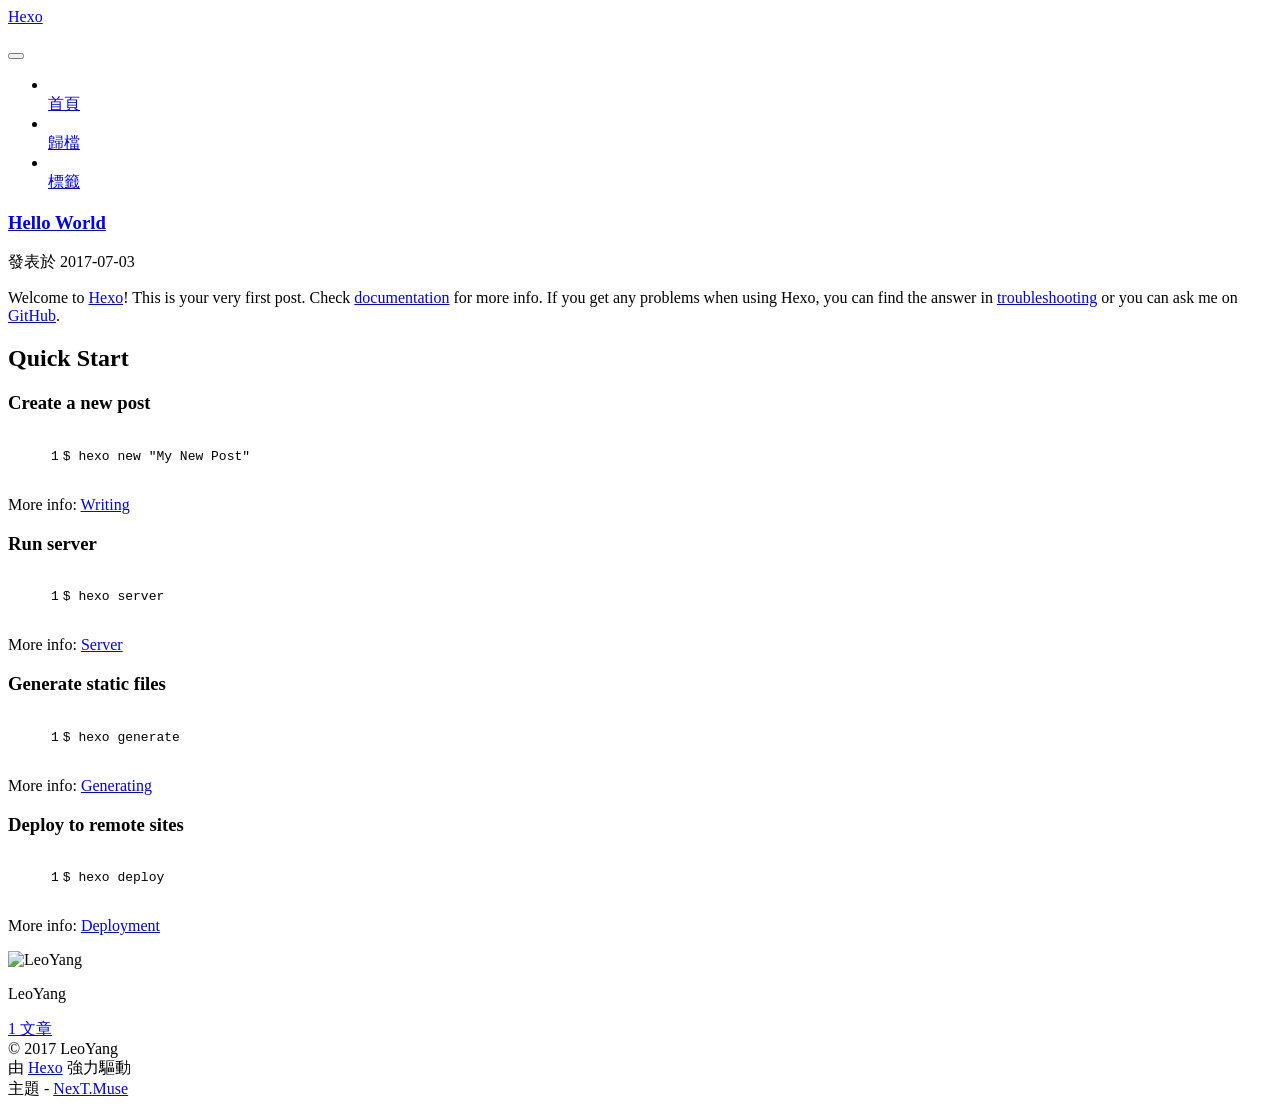
==== commit 44d79165: "Site updated: 2017-07-04 00:30:29" ====
--- a/index.html
+++ b/index.html
@@ -38,7 +38,7 @@
 
   
   
-  <link href="/lib/fancybox/source/jquery.fancybox.css?v=2.1.5" rel="stylesheet" type="text/css" />
+  <link href="/blog/lib/fancybox/source/jquery.fancybox.css?v=2.1.5" rel="stylesheet" type="text/css" />
 
 
 
@@ -72,9 +72,9 @@
 
 
 
-<link href="/lib/font-awesome/css/font-awesome.min.css?v=4.6.2" rel="stylesheet" type="text/css" />
-
-<link href="/css/main.css?v=5.1.1" rel="stylesheet" type="text/css" />
+<link href="/blog/lib/font-awesome/css/font-awesome.min.css?v=4.6.2" rel="stylesheet" type="text/css" />
+
+<link href="/blog/css/main.css?v=5.1.1" rel="stylesheet" type="text/css" />
 
 
   <meta name="keywords" content="Hexo, NexT" />
@@ -86,7 +86,7 @@
 
 
 
-  <link rel="shortcut icon" type="image/x-icon" href="/favicon.ico?v=5.1.1" />
+  <link rel="shortcut icon" type="image/x-icon" href="/blog/favicon.ico?v=5.1.1" />
 
 
 
@@ -95,7 +95,7 @@
 
 <meta property="og:type" content="website">
 <meta property="og:title" content="Hexo">
-<meta property="og:url" content="https://leoyang183.github.io/index.html">
+<meta property="og:url" content="https://leoyang183.github.io/blog/index.html">
 <meta property="og:site_name" content="Hexo">
 <meta name="twitter:card" content="summary">
 <meta name="twitter:title" content="Hexo">
@@ -105,7 +105,7 @@
 <script type="text/javascript" id="hexo.configurations">
   var NexT = window.NexT || {};
   var CONFIG = {
-    root: '/',
+    root: '/blog/',
     scheme: 'Muse',
     sidebar: {"position":"left","display":"post","offset":12,"offset_float":0,"b2t":false,"scrollpercent":false},
     fancybox: true,
@@ -126,7 +126,7 @@
 
 
 
-  <link rel="canonical" href="https://leoyang183.github.io/"/>
+  <link rel="canonical" href="https://leoyang183.github.io/blog/"/>
 
 
 
@@ -168,7 +168,7 @@
     
 
     <div class="custom-logo-site-title">
-      <a href="/"  class="brand" rel="start">
+      <a href="/blog/"  class="brand" rel="start">
         <span class="logo-line-before"><i></i></span>
         <span class="site-title">Hexo</span>
         <span class="logo-line-after"><i></i></span>
@@ -196,7 +196,7 @@
       
         
         <li class="menu-item menu-item-home">
-          <a href="/" rel="section">
+          <a href="/blog/" rel="section">
             
               <i class="menu-item-icon fa fa-fw fa-home"></i> <br />
             
@@ -206,7 +206,7 @@
       
         
         <li class="menu-item menu-item-archives">
-          <a href="/archives" rel="section">
+          <a href="/blog/archives" rel="section">
             
               <i class="menu-item-icon fa fa-fw fa-archive"></i> <br />
             
@@ -216,7 +216,7 @@
       
         
         <li class="menu-item menu-item-tags">
-          <a href="/tags" rel="section">
+          <a href="/blog/tags" rel="section">
             
               <i class="menu-item-icon fa fa-fw fa-tags"></i> <br />
             
@@ -253,12 +253,12 @@
   
 
   <article class="post post-type-normal " itemscope itemtype="http://schema.org/Article">
-    <link itemprop="mainEntityOfPage" href="https://leoyang183.github.io/2017/07/03/hello-world/">
+    <link itemprop="mainEntityOfPage" href="https://leoyang183.github.io/blog/blog/2017/07/03/hello-world/">
 
     <span hidden itemprop="author" itemscope itemtype="http://schema.org/Person">
       <meta itemprop="name" content="LeoYang">
       <meta itemprop="description" content="">
-      <meta itemprop="image" content="/images/avatar.gif">
+      <meta itemprop="image" content="/blog/images/avatar.gif">
     </span>
 
     <span hidden itemprop="publisher" itemscope itemtype="http://schema.org/Organization">
@@ -272,7 +272,7 @@
         
           <h1 class="post-title" itemprop="name headline">
                 
-                <a class="post-title-link" href="/2017/07/03/hello-world/" itemprop="url">Hello World</a></h1>
+                <a class="post-title-link" href="/blog/2017/07/03/hello-world/" itemprop="url">Hello World</a></h1>
         
 
         <div class="post-meta">
@@ -397,7 +397,7 @@
       <section class="site-overview sidebar-panel sidebar-panel-active">
         <div class="site-author motion-element" itemprop="author" itemscope itemtype="http://schema.org/Person">
           <img class="site-author-image" itemprop="image"
-               src="/images/avatar.gif"
+               src="/blog/images/avatar.gif"
                alt="LeoYang" />
           <p class="site-author-name" itemprop="name">LeoYang</p>
            
@@ -408,7 +408,7 @@
 
           
             <div class="site-state-item site-state-posts">
-              <a href="/archives">
+              <a href="/blog/archives">
                 <span class="site-state-item-count">1</span>
                 <span class="site-state-item-name">文章</span>
               </a>
@@ -520,46 +520,46 @@
 
 
   
-  <script type="text/javascript" src="/lib/jquery/index.js?v=2.1.3"></script>
-
-  
-  <script type="text/javascript" src="/lib/fastclick/lib/fastclick.min.js?v=1.0.6"></script>
-
-  
-  <script type="text/javascript" src="/lib/jquery_lazyload/jquery.lazyload.js?v=1.9.7"></script>
-
-  
-  <script type="text/javascript" src="/lib/velocity/velocity.min.js?v=1.2.1"></script>
-
-  
-  <script type="text/javascript" src="/lib/velocity/velocity.ui.min.js?v=1.2.1"></script>
-
-  
-  <script type="text/javascript" src="/lib/fancybox/source/jquery.fancybox.pack.js?v=2.1.5"></script>
-
-
-  
-
-
-  <script type="text/javascript" src="/js/src/utils.js?v=5.1.1"></script>
-
-  <script type="text/javascript" src="/js/src/motion.js?v=5.1.1"></script>
-
-
-
-  
-  
-
-  
-    <script type="text/javascript" src="/js/src/scrollspy.js?v=5.1.1"></script>
-<script type="text/javascript" src="/js/src/post-details.js?v=5.1.1"></script>
-
-  
-
-  
-
-
-  <script type="text/javascript" src="/js/src/bootstrap.js?v=5.1.1"></script>
+  <script type="text/javascript" src="/blog/lib/jquery/index.js?v=2.1.3"></script>
+
+  
+  <script type="text/javascript" src="/blog/lib/fastclick/lib/fastclick.min.js?v=1.0.6"></script>
+
+  
+  <script type="text/javascript" src="/blog/lib/jquery_lazyload/jquery.lazyload.js?v=1.9.7"></script>
+
+  
+  <script type="text/javascript" src="/blog/lib/velocity/velocity.min.js?v=1.2.1"></script>
+
+  
+  <script type="text/javascript" src="/blog/lib/velocity/velocity.ui.min.js?v=1.2.1"></script>
+
+  
+  <script type="text/javascript" src="/blog/lib/fancybox/source/jquery.fancybox.pack.js?v=2.1.5"></script>
+
+
+  
+
+
+  <script type="text/javascript" src="/blog/js/src/utils.js?v=5.1.1"></script>
+
+  <script type="text/javascript" src="/blog/js/src/motion.js?v=5.1.1"></script>
+
+
+
+  
+  
+
+  
+    <script type="text/javascript" src="/blog/js/src/scrollspy.js?v=5.1.1"></script>
+<script type="text/javascript" src="/blog/js/src/post-details.js?v=5.1.1"></script>
+
+  
+
+  
+
+
+  <script type="text/javascript" src="/blog/js/src/bootstrap.js?v=5.1.1"></script>
 
 
 
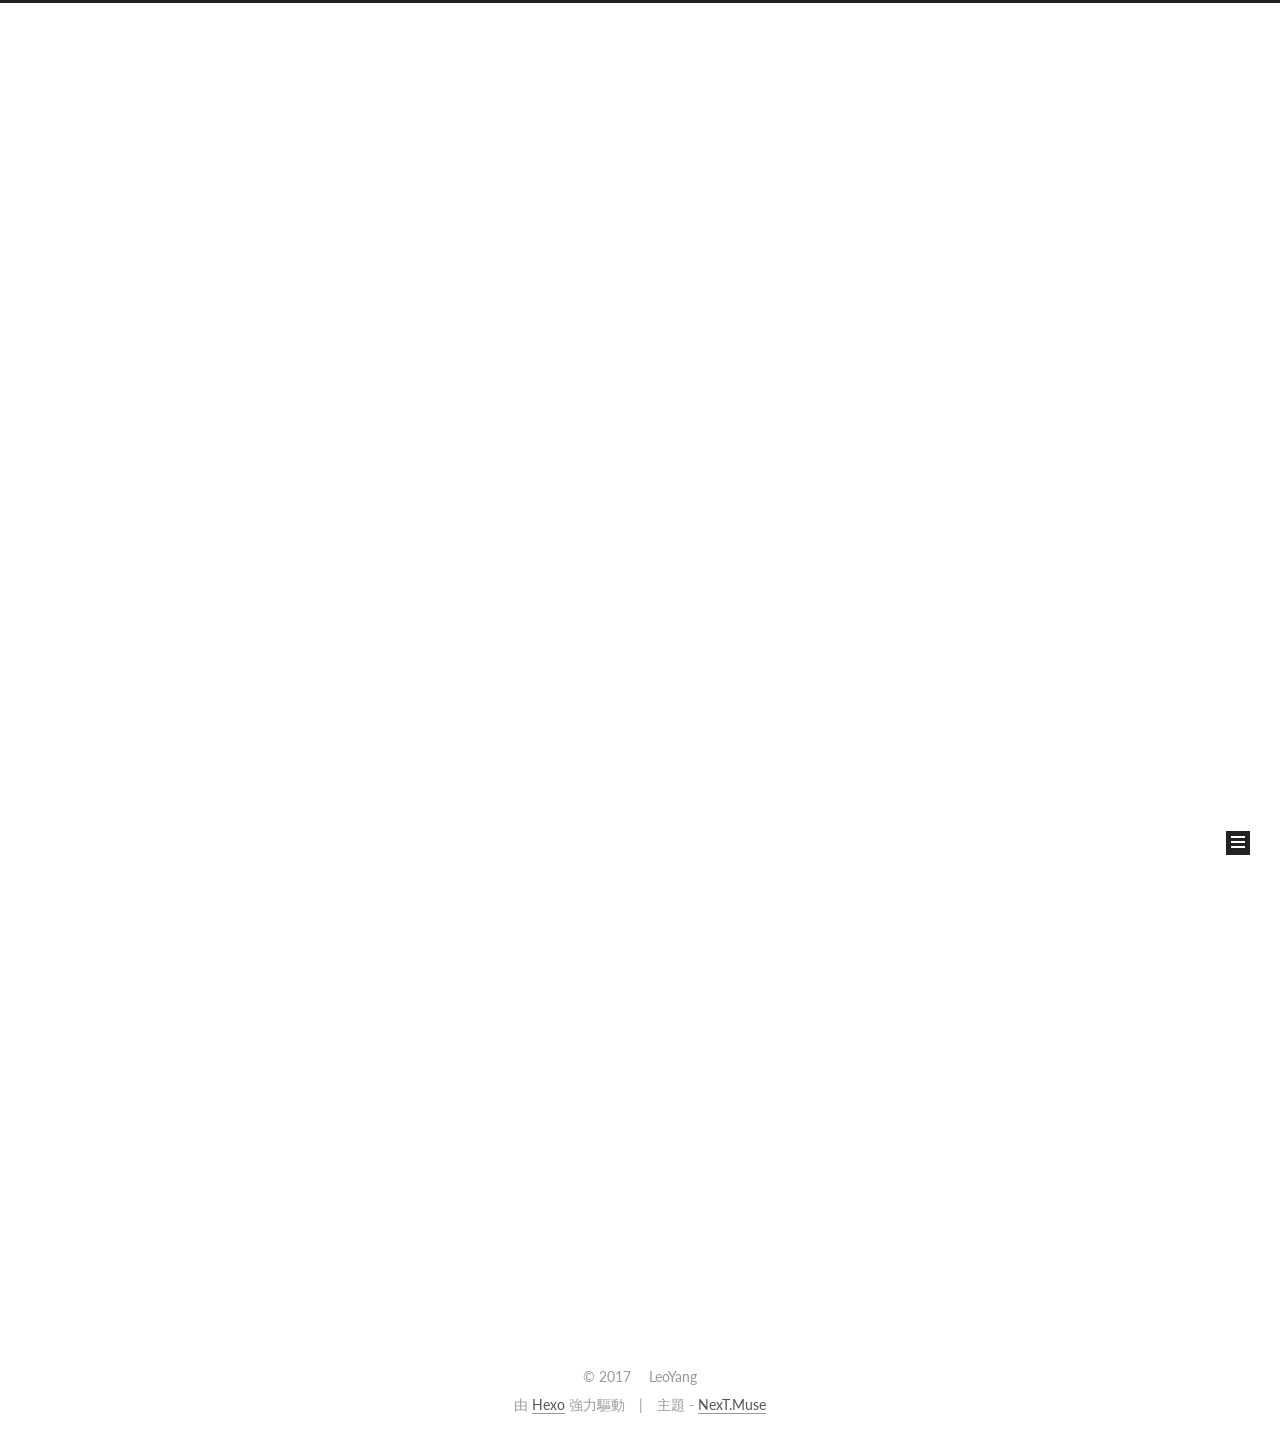
==== commit 02ac46c2: "Site updated: 2017-07-04 00:38:04" ====
--- a/index.html
+++ b/index.html
@@ -38,7 +38,7 @@
 
   
   
-  <link href="/blog/lib/fancybox/source/jquery.fancybox.css?v=2.1.5" rel="stylesheet" type="text/css" />
+  <link href="/lib/fancybox/source/jquery.fancybox.css?v=2.1.5" rel="stylesheet" type="text/css" />
 
 
 
@@ -72,9 +72,9 @@
 
 
 
-<link href="/blog/lib/font-awesome/css/font-awesome.min.css?v=4.6.2" rel="stylesheet" type="text/css" />
-
-<link href="/blog/css/main.css?v=5.1.1" rel="stylesheet" type="text/css" />
+<link href="/lib/font-awesome/css/font-awesome.min.css?v=4.6.2" rel="stylesheet" type="text/css" />
+
+<link href="/css/main.css?v=5.1.1" rel="stylesheet" type="text/css" />
 
 
   <meta name="keywords" content="Hexo, NexT" />
@@ -86,7 +86,7 @@
 
 
 
-  <link rel="shortcut icon" type="image/x-icon" href="/blog/favicon.ico?v=5.1.1" />
+  <link rel="shortcut icon" type="image/x-icon" href="/favicon.ico?v=5.1.1" />
 
 
 
@@ -105,7 +105,7 @@
 <script type="text/javascript" id="hexo.configurations">
   var NexT = window.NexT || {};
   var CONFIG = {
-    root: '/blog/',
+    root: '/',
     scheme: 'Muse',
     sidebar: {"position":"left","display":"post","offset":12,"offset_float":0,"b2t":false,"scrollpercent":false},
     fancybox: true,
@@ -168,7 +168,7 @@
     
 
     <div class="custom-logo-site-title">
-      <a href="/blog/"  class="brand" rel="start">
+      <a href="/"  class="brand" rel="start">
         <span class="logo-line-before"><i></i></span>
         <span class="site-title">Hexo</span>
         <span class="logo-line-after"><i></i></span>
@@ -196,7 +196,7 @@
       
         
         <li class="menu-item menu-item-home">
-          <a href="/blog/" rel="section">
+          <a href="/" rel="section">
             
               <i class="menu-item-icon fa fa-fw fa-home"></i> <br />
             
@@ -206,7 +206,7 @@
       
         
         <li class="menu-item menu-item-archives">
-          <a href="/blog/archives" rel="section">
+          <a href="/archives" rel="section">
             
               <i class="menu-item-icon fa fa-fw fa-archive"></i> <br />
             
@@ -216,7 +216,7 @@
       
         
         <li class="menu-item menu-item-tags">
-          <a href="/blog/tags" rel="section">
+          <a href="/tags" rel="section">
             
               <i class="menu-item-icon fa fa-fw fa-tags"></i> <br />
             
@@ -253,12 +253,12 @@
   
 
   <article class="post post-type-normal " itemscope itemtype="http://schema.org/Article">
-    <link itemprop="mainEntityOfPage" href="https://leoyang183.github.io/blog/blog/2017/07/03/hello-world/">
+    <link itemprop="mainEntityOfPage" href="https://leoyang183.github.io/blog/2017/07/03/hello-world/">
 
     <span hidden itemprop="author" itemscope itemtype="http://schema.org/Person">
       <meta itemprop="name" content="LeoYang">
       <meta itemprop="description" content="">
-      <meta itemprop="image" content="/blog/images/avatar.gif">
+      <meta itemprop="image" content="/images/avatar.gif">
     </span>
 
     <span hidden itemprop="publisher" itemscope itemtype="http://schema.org/Organization">
@@ -272,7 +272,7 @@
         
           <h1 class="post-title" itemprop="name headline">
                 
-                <a class="post-title-link" href="/blog/2017/07/03/hello-world/" itemprop="url">Hello World</a></h1>
+                <a class="post-title-link" href="/2017/07/03/hello-world/" itemprop="url">Hello World</a></h1>
         
 
         <div class="post-meta">
@@ -397,7 +397,7 @@
       <section class="site-overview sidebar-panel sidebar-panel-active">
         <div class="site-author motion-element" itemprop="author" itemscope itemtype="http://schema.org/Person">
           <img class="site-author-image" itemprop="image"
-               src="/blog/images/avatar.gif"
+               src="/images/avatar.gif"
                alt="LeoYang" />
           <p class="site-author-name" itemprop="name">LeoYang</p>
            
@@ -408,7 +408,7 @@
 
           
             <div class="site-state-item site-state-posts">
-              <a href="/blog/archives">
+              <a href="/archives">
                 <span class="site-state-item-count">1</span>
                 <span class="site-state-item-name">文章</span>
               </a>
@@ -520,46 +520,46 @@
 
 
   
-  <script type="text/javascript" src="/blog/lib/jquery/index.js?v=2.1.3"></script>
-
-  
-  <script type="text/javascript" src="/blog/lib/fastclick/lib/fastclick.min.js?v=1.0.6"></script>
-
-  
-  <script type="text/javascript" src="/blog/lib/jquery_lazyload/jquery.lazyload.js?v=1.9.7"></script>
-
-  
-  <script type="text/javascript" src="/blog/lib/velocity/velocity.min.js?v=1.2.1"></script>
-
-  
-  <script type="text/javascript" src="/blog/lib/velocity/velocity.ui.min.js?v=1.2.1"></script>
-
-  
-  <script type="text/javascript" src="/blog/lib/fancybox/source/jquery.fancybox.pack.js?v=2.1.5"></script>
-
-
-  
-
-
-  <script type="text/javascript" src="/blog/js/src/utils.js?v=5.1.1"></script>
-
-  <script type="text/javascript" src="/blog/js/src/motion.js?v=5.1.1"></script>
-
-
-
-  
-  
-
-  
-    <script type="text/javascript" src="/blog/js/src/scrollspy.js?v=5.1.1"></script>
-<script type="text/javascript" src="/blog/js/src/post-details.js?v=5.1.1"></script>
-
-  
-
-  
-
-
-  <script type="text/javascript" src="/blog/js/src/bootstrap.js?v=5.1.1"></script>
+  <script type="text/javascript" src="/lib/jquery/index.js?v=2.1.3"></script>
+
+  
+  <script type="text/javascript" src="/lib/fastclick/lib/fastclick.min.js?v=1.0.6"></script>
+
+  
+  <script type="text/javascript" src="/lib/jquery_lazyload/jquery.lazyload.js?v=1.9.7"></script>
+
+  
+  <script type="text/javascript" src="/lib/velocity/velocity.min.js?v=1.2.1"></script>
+
+  
+  <script type="text/javascript" src="/lib/velocity/velocity.ui.min.js?v=1.2.1"></script>
+
+  
+  <script type="text/javascript" src="/lib/fancybox/source/jquery.fancybox.pack.js?v=2.1.5"></script>
+
+
+  
+
+
+  <script type="text/javascript" src="/js/src/utils.js?v=5.1.1"></script>
+
+  <script type="text/javascript" src="/js/src/motion.js?v=5.1.1"></script>
+
+
+
+  
+  
+
+  
+    <script type="text/javascript" src="/js/src/scrollspy.js?v=5.1.1"></script>
+<script type="text/javascript" src="/js/src/post-details.js?v=5.1.1"></script>
+
+  
+
+  
+
+
+  <script type="text/javascript" src="/js/src/bootstrap.js?v=5.1.1"></script>
 
 
 
--- a/css/main.css
+++ b/css/main.css
@@ -0,0 +1,2529 @@
+/* normalize.css v3.0.2 | MIT License | git.io/normalize */
+html {
+  font-family: sans-serif; /* 1 */
+  -ms-text-size-adjust: 100%; /* 2 */
+  -webkit-text-size-adjust: 100%; /* 2 */
+}
+body {
+  margin: 0;
+}
+article,
+aside,
+details,
+figcaption,
+figure,
+footer,
+header,
+hgroup,
+main,
+menu,
+nav,
+section,
+summary {
+  display: block;
+}
+audio,
+canvas,
+progress,
+video {
+  display: inline-block; /* 1 */
+  vertical-align: baseline; /* 2 */
+}
+audio:not([controls]) {
+  display: none;
+  height: 0;
+}
+[hidden],
+template {
+  display: none;
+}
+a {
+  background-color: transparent;
+}
+a:active,
+a:hover {
+  outline: 0;
+}
+abbr[title] {
+  border-bottom: 1px dotted;
+}
+b,
+strong {
+  font-weight: bold;
+}
+dfn {
+  font-style: italic;
+}
+h1 {
+  font-size: 2em;
+  margin: 0.67em 0;
+}
+mark {
+  background: #ff0;
+  color: #000;
+}
+small {
+  font-size: 80%;
+}
+sub,
+sup {
+  font-size: 75%;
+  line-height: 0;
+  position: relative;
+  vertical-align: baseline;
+}
+sup {
+  top: -0.5em;
+}
+sub {
+  bottom: -0.25em;
+}
+img {
+  border: 0;
+}
+svg:not(:root) {
+  overflow: hidden;
+}
+figure {
+  margin: 1em 40px;
+}
+hr {
+  -moz-box-sizing: content-box;
+  box-sizing: content-box;
+  height: 0;
+}
+pre {
+  overflow: auto;
+}
+code,
+kbd,
+pre,
+samp {
+  font-family: monospace, monospace;
+  font-size: 1em;
+}
+button,
+input,
+optgroup,
+select,
+textarea {
+  color: inherit; /* 1 */
+  font: inherit; /* 2 */
+  margin: 0; /* 3 */
+}
+button {
+  overflow: visible;
+}
+button,
+select {
+  text-transform: none;
+}
+button,
+html input[type="button"],
+input[type="reset"],
+input[type="submit"] {
+  -webkit-appearance: button; /* 2 */
+  cursor: pointer; /* 3 */
+}
+button[disabled],
+html input[disabled] {
+  cursor: default;
+}
+button::-moz-focus-inner,
+input::-moz-focus-inner {
+  border: 0;
+  padding: 0;
+}
+input {
+  line-height: normal;
+}
+input[type="checkbox"],
+input[type="radio"] {
+  box-sizing: border-box; /* 1 */
+  padding: 0; /* 2 */
+}
+input[type="number"]::-webkit-inner-spin-button,
+input[type="number"]::-webkit-outer-spin-button {
+  height: auto;
+}
+input[type="search"] {
+  -webkit-appearance: textfield; /* 1 */
+  -moz-box-sizing: content-box;
+  -webkit-box-sizing: content-box; /* 2 */
+  box-sizing: content-box;
+}
+input[type="search"]::-webkit-search-cancel-button,
+input[type="search"]::-webkit-search-decoration {
+  -webkit-appearance: none;
+}
+fieldset {
+  border: 1px solid #c0c0c0;
+  margin: 0 2px;
+  padding: 0.35em 0.625em 0.75em;
+}
+legend {
+  border: 0; /* 1 */
+  padding: 0; /* 2 */
+}
+textarea {
+  overflow: auto;
+}
+optgroup {
+  font-weight: bold;
+}
+table {
+  border-collapse: collapse;
+  border-spacing: 0;
+}
+td,
+th {
+  padding: 0;
+}
+::selection {
+  background: #262a30;
+  color: #fff;
+}
+body {
+  position: relative;
+  font-family: 'Lato', "PingFang SC", "Microsoft YaHei", sans-serif;
+  font-size: 14px;
+  line-height: 2;
+  color: #555;
+  background: #fff;
+}
+@media (max-width: 767px) {
+  body {
+    padding-right: 0 !important;
+  }
+}
+@media (min-width: 768px) and (max-width: 991px) {
+  body {
+    padding-right: 0 !important;
+  }
+}
+@media (min-width: 1600px) {
+  body {
+    font-size: 16px;
+  }
+}
+h1,
+h2,
+h3,
+h4,
+h5,
+h6 {
+  margin: 0;
+  padding: 0;
+  font-weight: bold;
+  line-height: 1.5;
+  font-family: 'Lato', "PingFang SC", "Microsoft YaHei", sans-serif;
+}
+h2,
+h3,
+h4,
+h5,
+h6 {
+  margin: 20px 0 15px;
+}
+h1 {
+  font-size: 22px;
+}
+@media (max-width: 767px) {
+  h1 {
+    font-size: 18px;
+  }
+}
+h2 {
+  font-size: 20px;
+}
+@media (max-width: 767px) {
+  h2 {
+    font-size: 16px;
+  }
+}
+h3 {
+  font-size: 18px;
+}
+@media (max-width: 767px) {
+  h3 {
+    font-size: 14px;
+  }
+}
+h4 {
+  font-size: 16px;
+}
+@media (max-width: 767px) {
+  h4 {
+    font-size: 12px;
+  }
+}
+h5 {
+  font-size: 14px;
+}
+@media (max-width: 767px) {
+  h5 {
+    font-size: 10px;
+  }
+}
+h6 {
+  font-size: 12px;
+}
+@media (max-width: 767px) {
+  h6 {
+    font-size: 8px;
+  }
+}
+p {
+  margin: 0 0 25px 0;
+}
+a {
+  color: #555;
+  text-decoration: none;
+  border-bottom: 1px solid #999;
+  word-wrap: break-word;
+}
+a:hover {
+  color: #222;
+  border-bottom-color: #222;
+}
+blockquote {
+  margin: 0;
+  padding: 0;
+}
+img {
+  display: block;
+  margin: auto;
+  max-width: 100%;
+  height: auto;
+}
+hr {
+  margin: 40px 0;
+  height: 3px;
+  border: none;
+  background-color: #ddd;
+  background-image: repeating-linear-gradient(-45deg, #fff, #fff 4px, transparent 4px, transparent 8px);
+}
+blockquote {
+  padding: 0 15px;
+  color: #666;
+  border-left: 4px solid #ddd;
+}
+blockquote cite::before {
+  content: "-";
+  padding: 0 5px;
+}
+dt {
+  font-weight: 700;
+}
+dd {
+  margin: 0;
+  padding: 0;
+}
+.text-left {
+  text-align: left;
+}
+.text-center {
+  text-align: center;
+}
+.text-right {
+  text-align: right;
+}
+.text-justify {
+  text-align: justify;
+}
+.text-nowrap {
+  white-space: nowrap;
+}
+.text-lowercase {
+  text-transform: lowercase;
+}
+.text-uppercase {
+  text-transform: uppercase;
+}
+.text-capitalize {
+  text-transform: capitalize;
+}
+.center-block {
+  display: block;
+  margin-left: auto;
+  margin-right: auto;
+}
+.clearfix:before,
+.clearfix:after {
+  content: " ";
+  display: table;
+}
+.clearfix:after {
+  clear: both;
+}
+.pullquote {
+  width: 45%;
+}
+.pullquote.left {
+  float: left;
+  margin-left: 5px;
+  margin-right: 10px;
+}
+.pullquote.right {
+  float: right;
+  margin-left: 10px;
+  margin-right: 5px;
+}
+.affix.affix.affix {
+  position: fixed;
+}
+.translation {
+  margin-top: -20px;
+  font-size: 14px;
+  color: #999;
+}
+.scrollbar-measure {
+  width: 100px;
+  height: 100px;
+  overflow: scroll;
+  position: absolute;
+  top: -9999px;
+}
+.use-motion .motion-element {
+  opacity: 0;
+}
+table {
+  margin: 20px 0;
+  width: 100%;
+  border-collapse: collapse;
+  border-spacing: 0;
+  border: 1px solid #ddd;
+  font-size: 14px;
+  table-layout: fixed;
+  word-wrap: break-all;
+}
+table>tbody>tr:nth-of-type(odd) {
+  background-color: #f9f9f9;
+}
+table>tbody>tr:hover {
+  background-color: #f5f5f5;
+}
+caption,
+th,
+td {
+  padding: 8px;
+  text-align: left;
+  vertical-align: middle;
+  font-weight: normal;
+}
+th,
+td {
+  border-bottom: 3px solid #ddd;
+  border-right: 1px solid #eee;
+}
+th {
+  padding-bottom: 10px;
+  font-weight: 700;
+}
+td {
+  border-bottom-width: 1px;
+}
+html,
+body {
+  height: 100%;
+}
+.container {
+  position: relative;
+  min-height: 100%;
+}
+.header-inner {
+  margin: 0 auto;
+  padding: 100px 0 70px;
+  width: 700px;
+}
+@media (min-width: 1600px) {
+  .container .header-inner {
+    width: 900px;
+  }
+}
+.main {
+  padding-bottom: 150px;
+}
+.main-inner {
+  margin: 0 auto;
+  width: 700px;
+}
+@media (min-width: 1600px) {
+  .container .main-inner {
+    width: 900px;
+  }
+}
+.footer {
+  position: absolute;
+  left: 0;
+  bottom: 0;
+  width: 100%;
+  min-height: 50px;
+}
+.footer-inner {
+  box-sizing: border-box;
+  margin: 20px auto;
+  width: 700px;
+}
+@media (min-width: 1600px) {
+  .container .footer-inner {
+    width: 900px;
+  }
+}
+pre,
+.highlight {
+  overflow: auto;
+  margin: 20px 0;
+  padding: 0;
+  font-size: 13px;
+  color: #4d4d4c;
+  background: #f7f7f7;
+  line-height: 1.6;
+}
+pre,
+code {
+  font-family: consolas, Menlo, "PingFang SC", "Microsoft YaHei", monospace;
+}
+code {
+  padding: 2px 4px;
+  word-wrap: break-word;
+  color: #555;
+  background: #eee;
+  border-radius: 3px;
+  font-size: 13px;
+}
+pre code {
+  padding: 0;
+  color: #4d4d4c;
+  background: none;
+  text-shadow: none;
+}
+.highlight {
+  border-radius: 1px;
+}
+.highlight pre {
+  border: none;
+  margin: 0;
+  padding: 10px 0;
+}
+.highlight table {
+  margin: 0;
+  width: auto;
+  border: none;
+}
+.highlight td {
+  border: none;
+  padding: 0;
+}
+.highlight figcaption {
+  font-size: 1em;
+  color: #4d4d4c;
+  line-height: 1em;
+  margin-bottom: 1em;
+}
+.highlight figcaption:before,
+.highlight figcaption:after {
+  content: " ";
+  display: table;
+}
+.highlight figcaption:after {
+  clear: both;
+}
+.highlight figcaption a {
+  float: right;
+  color: #4d4d4c;
+}
+.highlight figcaption a:hover {
+  border-bottom-color: #4d4d4c;
+}
+.highlight .gutter pre {
+  padding-left: 10px;
+  padding-right: 10px;
+  color: #869194;
+  text-align: right;
+  background-color: #eff2f3;
+}
+.highlight .code pre {
+  width: 100%;
+  padding-left: 10px;
+  padding-right: 10px;
+  background-color: #f7f7f7;
+}
+.highlight .line {
+  height: 20px;
+}
+.gutter {
+  -webkit-user-select: none;
+  -moz-user-select: none;
+  -ms-user-select: none;
+  user-select: none;
+}
+.gist table {
+  width: auto;
+}
+.gist table td {
+  border: none;
+}
+pre .deletion {
+  background: #fdd;
+}
+pre .addition {
+  background: #dfd;
+}
+pre .meta {
+  color: #8959a8;
+}
+pre .comment {
+  color: #8e908c;
+}
+pre .variable,
+pre .attribute,
+pre .tag,
+pre .regexp,
+pre .ruby .constant,
+pre .xml .tag .title,
+pre .xml .pi,
+pre .xml .doctype,
+pre .html .doctype,
+pre .css .id,
+pre .css .class,
+pre .css .pseudo {
+  color: #c82829;
+}
+pre .number,
+pre .preprocessor,
+pre .built_in,
+pre .literal,
+pre .params,
+pre .constant,
+pre .command {
+  color: #f5871f;
+}
+pre .ruby .class .title,
+pre .css .rules .attribute,
+pre .string,
+pre .value,
+pre .inheritance,
+pre .header,
+pre .ruby .symbol,
+pre .xml .cdata,
+pre .special,
+pre .number,
+pre .formula {
+  color: #718c00;
+}
+pre .title,
+pre .css .hexcolor {
+  color: #3e999f;
+}
+pre .function,
+pre .python .decorator,
+pre .python .title,
+pre .ruby .function .title,
+pre .ruby .title .keyword,
+pre .perl .sub,
+pre .javascript .title,
+pre .coffeescript .title {
+  color: #4271ae;
+}
+pre .keyword,
+pre .javascript .function {
+  color: #8959a8;
+}
+.full-image.full-image.full-image {
+  border: none;
+  max-width: 100%;
+  width: auto;
+  margin: 20px auto;
+}
+@media (min-width: 992px) {
+  .full-image.full-image.full-image {
+    max-width: none;
+    width: 110%;
+    margin: 25px -5%;
+  }
+}
+.blockquote-center,
+.page-home .post-type-quote blockquote,
+.page-post-detail .post-type-quote blockquote {
+  position: relative;
+  margin: 40px 0;
+  padding: 0;
+  border-left: none;
+  text-align: center;
+}
+.blockquote-center::before,
+.page-home .post-type-quote blockquote::before,
+.page-post-detail .post-type-quote blockquote::before,
+.blockquote-center::after,
+.page-home .post-type-quote blockquote::after,
+.page-post-detail .post-type-quote blockquote::after {
+  position: absolute;
+  content: ' ';
+  display: block;
+  width: 100%;
+  height: 24px;
+  opacity: 0.2;
+  background-repeat: no-repeat;
+  background-position: 0 -6px;
+  background-size: 22px 22px;
+}
+.blockquote-center::before,
+.page-home .post-type-quote blockquote::before,
+.page-post-detail .post-type-quote blockquote::before {
+  top: -20px;
+  background-image: url("../images/quote-l.svg");
+  border-top: 1px solid #ccc;
+}
+.blockquote-center::after,
+.page-home .post-type-quote blockquote::after,
+.page-post-detail .post-type-quote blockquote::after {
+  bottom: -20px;
+  background-image: url("../images/quote-r.svg");
+  border-bottom: 1px solid #ccc;
+  background-position: 100% 8px;
+}
+.blockquote-center p,
+.page-home .post-type-quote blockquote p,
+.page-post-detail .post-type-quote blockquote p,
+.blockquote-center div,
+.page-home .post-type-quote blockquote div,
+.page-post-detail .post-type-quote blockquote div {
+  text-align: center;
+}
+.post .post-body .group-picture img {
+  box-sizing: border-box;
+  padding: 0 3px;
+  border: none;
+}
+.post .group-picture-row {
+  overflow: hidden;
+  margin-top: 6px;
+}
+.post .group-picture-row:first-child {
+  margin-top: 0;
+}
+.post .group-picture-column {
+  float: left;
+}
+.page-post-detail .post-body .group-picture-column {
+  float: none;
+  margin-top: 10px;
+  width: auto !important;
+}
+.page-post-detail .post-body .group-picture-column img {
+  margin: 0 auto;
+}
+.page-archive .group-picture-container {
+  overflow: hidden;
+}
+.page-archive .group-picture-row {
+  float: left;
+}
+.page-archive .group-picture-row:first-child {
+  margin-top: 6px;
+}
+.page-archive .group-picture-column {
+  max-width: 150px;
+  max-height: 150px;
+}
+.note {
+  padding: 20px;
+  margin: 20px 0;
+  border: 1px solid #eee;
+  border-left-width: 5px;
+  border-radius: 3px;
+}
+.note h2,
+.note h3,
+.note h4,
+.note h5,
+.note h6 {
+  margin-top: 0;
+  margin-bottom: 5px;
+  padding-top: 0 !important;
+}
+.note p:last-child {
+  margin-bottom: 0;
+}
+.note code {
+  border-radius: 3px;
+}
+.note+.note {
+  margin-top: -5px;
+}
+.default {
+  border-left-color: #777;
+}
+.default h2,
+.default h3,
+.default h4,
+.default h5,
+.default h6 {
+  color: #777;
+}
+.primary {
+  border-left-color: #428bca;
+}
+.primary h2,
+.primary h3,
+.primary h4,
+.primary h5,
+.primary h6 {
+  color: #428bca;
+}
+.success {
+  border-left-color: #5cb85c;
+}
+.success h2,
+.success h3,
+.success h4,
+.success h5,
+.success h6 {
+  color: #5cb85c;
+}
+.danger {
+  border-left-color: #d9534f;
+}
+.danger h2,
+.danger h3,
+.danger h4,
+.danger h5,
+.danger h6 {
+  color: #d9534f;
+}
+.warning {
+  border-left-color: #f0ad4e;
+}
+.warning h2,
+.warning h3,
+.warning h4,
+.warning h5,
+.warning h6 {
+  color: #f0ad4e;
+}
+.info {
+  border-left-color: #5bc0de;
+}
+.info h2,
+.info h3,
+.info h4,
+.info h5,
+.info h6 {
+  color: #5bc0de;
+}
+.btn {
+  display: inline-block;
+  padding: 0 20px;
+  font-size: 14px;
+  color: #fff;
+  background: #222;
+  border: 2px solid #222;
+  text-decoration: none;
+  border-radius: 0;
+  transition-property: background-color;
+  transition-duration: 0.2s;
+  transition-timing-function: ease-in-out;
+  transition-delay: 0s;
+}
+.btn:hover,
+.post-button .btn:hover {
+  border-color: #222;
+  color: #222;
+  background: #fff;
+}
+.btn-bar {
+  display: block;
+  width: 22px;
+  height: 2px;
+  background: #555;
+  border-radius: 1px;
+}
+.btn-bar+.btn-bar {
+  margin-top: 4px;
+}
+.pagination {
+  margin: 120px 0 40px;
+  text-align: center;
+  border-top: 1px solid #eee;
+}
+.page-number-basic,
+.pagination .prev,
+.pagination .next,
+.pagination .page-number,
+.pagination .space {
+  display: inline-block;
+  position: relative;
+  top: -1px;
+  margin: 0 10px;
+  padding: 0 10px;
+  line-height: 30px;
+}
+@media (max-width: 767px) {
+  .page-number-basic,
+  .pagination .prev,
+  .pagination .next,
+  .pagination .page-number,
+  .pagination .space {
+    margin: 0 5px;
+  }
+}
+.pagination .prev,
+.pagination .next,
+.pagination .page-number {
+  border-bottom: 0;
+  border-top: 1px solid #eee;
+  transition-property: border-color;
+  transition-duration: 0.2s;
+  transition-timing-function: ease-in-out;
+  transition-delay: 0s;
+}
+.pagination .prev:hover,
+.pagination .next:hover,
+.pagination .page-number:hover {
+  border-top-color: #222;
+}
+.pagination .space {
+  padding: 0;
+  margin: 0;
+}
+.pagination .prev {
+  margin-left: 0;
+}
+.pagination .next {
+  margin-right: 0;
+}
+.pagination .page-number.current {
+  color: #fff;
+  background: #ccc;
+  border-top-color: #ccc;
+}
+@media (max-width: 767px) {
+  .pagination {
+    border-top: none;
+  }
+  .pagination .prev,
+  .pagination .next,
+  .pagination .page-number {
+    margin-bottom: 10px;
+    border-top: 0;
+    border-bottom: 1px solid #eee;
+  }
+  .pagination .prev:hover,
+  .pagination .next:hover,
+  .pagination .page-number:hover {
+    border-bottom-color: #222;
+  }
+}
+.comments {
+  margin: 60px 20px 0;
+}
+.tag-cloud {
+  text-align: center;
+}
+.tag-cloud a {
+  display: inline-block;
+  margin: 10px;
+}
+.back-to-top {
+  box-sizing: border-box;
+  position: fixed;
+  bottom: -100px;
+  right: 30px;
+  z-index: 1050;
+  padding: 0 6px;
+  width: 24px;
+  background: #222;
+  font-size: 12px;
+  opacity: 1;
+  color: #fff;
+  cursor: pointer;
+  text-align: center;
+  -webkit-transform: translateZ(0);
+  transition-property: bottom;
+  transition-duration: 0.2s;
+  transition-timing-function: ease-in-out;
+  transition-delay: 0s;
+}
+@media (max-width: 767px) {
+  .back-to-top {
+    display: none;
+  }
+}
+@media (min-width: 768px) and (max-width: 991px) {
+  .back-to-top {
+    display: none;
+  }
+}
+.back-to-top.back-to-top-on {
+  bottom: 19px;
+}
+.header {
+  background: transparent;
+}
+.header-inner {
+  position: relative;
+}
+.headband {
+  height: 3px;
+  background: #222;
+}
+.site-meta {
+  margin: 0;
+  text-align: center;
+}
+@media (max-width: 767px) {
+  .site-meta {
+    text-align: center;
+  }
+}
+.brand {
+  position: relative;
+  display: inline-block;
+  padding: 0 40px;
+  color: #fff;
+  background: #222;
+  border-bottom: none;
+}
+.brand:hover {
+  color: #fff;
+}
+.logo {
+  display: inline-block;
+  margin-right: 5px;
+  line-height: 36px;
+  vertical-align: top;
+}
+.site-title {
+  display: inline-block;
+  vertical-align: top;
+  line-height: 36px;
+  font-size: 20px;
+  font-weight: normal;
+  font-family: 'Lato', "PingFang SC", "Microsoft YaHei", sans-serif;
+}
+.site-subtitle {
+  margin-top: 10px;
+  font-size: 13px;
+  color: #999;
+}
+.use-motion .brand {
+  opacity: 0;
+}
+.use-motion .logo,
+.use-motion .site-title,
+.use-motion .site-subtitle {
+  opacity: 0;
+  position: relative;
+  top: -10px;
+}
+.site-nav-toggle {
+  display: none;
+  position: absolute;
+  top: 10px;
+  left: 10px;
+}
+@media (max-width: 767px) {
+  .site-nav-toggle {
+    display: block;
+  }
+}
+.site-nav-toggle button {
+  margin-top: 2px;
+  padding: 9px 10px;
+  background: transparent;
+  border: none;
+}
+@media (max-width: 767px) {
+  .site-nav {
+    display: none;
+    margin: 0 -10px;
+    padding: 0 10px;
+    clear: both;
+    border-top: 1px solid #ddd;
+  }
+}
+@media (min-width: 768px) and (max-width: 991px) {
+  .site-nav {
+    display: block !important;
+  }
+}
+@media (min-width: 992px) {
+  .site-nav {
+    display: block !important;
+  }
+}
+.menu {
+  margin-top: 20px;
+  padding-left: 0;
+  text-align: center;
+}
+.menu .menu-item {
+  display: inline-block;
+  margin: 0 10px;
+  list-style: none;
+}
+@media screen and (max-width: 767px) {
+  .menu .menu-item {
+    margin-top: 10px;
+  }
+}
+.menu .menu-item a {
+  display: block;
+  font-size: 13px;
+  line-height: inherit;
+  border-bottom: 1px solid transparent;
+  transition-property: border-color;
+  transition-duration: 0.2s;
+  transition-timing-function: ease-in-out;
+  transition-delay: 0s;
+}
+.menu .menu-item a:hover {
+  border-bottom-color: #222;
+}
+.menu .menu-item .fa {
+  margin-right: 5px;
+}
+.use-motion .menu-item {
+  opacity: 0;
+}
+.post-body {
+  font-family: 'Lato', "PingFang SC", "Microsoft YaHei", sans-serif;
+}
+@media (max-width: 767px) {
+  .post-body {
+    word-break: break-word;
+  }
+}
+.post-body .fancybox img {
+  display: block !important;
+  margin: 0 auto;
+  cursor: pointer;
+  cursor: zoom-in;
+  cursor: -webkit-zoom-in;
+}
+.post-body .image-caption,
+.post-body .figure .caption {
+  margin: 10px auto 15px;
+  text-align: center;
+  font-size: 14px;
+  color: #999;
+  font-weight: bold;
+  line-height: 1;
+}
+.post-sticky-flag {
+  display: inline-block;
+  font-size: 16px;
+  -ms-transform: rotate(30deg);
+  -webkit-transform: rotate(30deg);
+  -moz-transform: rotate(30deg);
+  -ms-transform: rotate(30deg);
+  -o-transform: rotate(30deg);
+  transform: rotate(30deg);
+}
+.posts-expand {
+  padding-top: 40px;
+}
+@media (max-width: 767px) {
+  .posts-expand {
+    margin: 0 20px;
+  }
+  .post-body pre {
+    padding: 10px;
+  }
+  .post-body pre .gutter pre {
+    padding-right: 10px;
+  }
+  .post-body .highlight {
+    margin-left: 0px;
+    margin-right: 0px;
+    padding: 0;
+  }
+  .post-body .highlight .gutter pre {
+    padding-right: 10px;
+  }
+}
+@media (min-width: 992px) {
+  .posts-expand .post-body {
+    text-align: justify;
+  }
+}
+.posts-expand .post-body h2,
+.posts-expand .post-body h3,
+.posts-expand .post-body h4,
+.posts-expand .post-body h5,
+.posts-expand .post-body h6 {
+  padding-top: 10px;
+}
+.posts-expand .post-body h2 .header-anchor,
+.posts-expand .post-body h3 .header-anchor,
+.posts-expand .post-body h4 .header-anchor,
+.posts-expand .post-body h5 .header-anchor,
+.posts-expand .post-body h6 .header-anchor {
+  float: right;
+  margin-left: 10px;
+  color: #ccc;
+  border-bottom-style: none;
+  visibility: hidden;
+}
+.posts-expand .post-body h2 .header-anchor:hover,
+.posts-expand .post-body h3 .header-anchor:hover,
+.posts-expand .post-body h4 .header-anchor:hover,
+.posts-expand .post-body h5 .header-anchor:hover,
+.posts-expand .post-body h6 .header-anchor:hover {
+  color: inherit;
+}
+.posts-expand .post-body h2:hover .header-anchor,
+.posts-expand .post-body h3:hover .header-anchor,
+.posts-expand .post-body h4:hover .header-anchor,
+.posts-expand .post-body h5:hover .header-anchor,
+.posts-expand .post-body h6:hover .header-anchor {
+  visibility: visible;
+}
+.posts-expand .post-body ul li {
+  list-style: circle;
+}
+.posts-expand .post-body img {
+  box-sizing: border-box;
+  margin: auto;
+  padding: 3px;
+  border: 1px solid #ddd;
+}
+.posts-expand .fancybox img {
+  margin: 0 auto;
+}
+@media (max-width: 767px) {
+  .posts-collapse {
+    margin: 0 20px;
+  }
+  .posts-collapse .post-title,
+  .posts-collapse .post-meta {
+    display: block;
+    width: auto;
+    text-align: left;
+  }
+}
+.posts-collapse {
+  position: relative;
+  z-index: 1010;
+  margin-left: 55px;
+}
+.posts-collapse::after {
+  content: " ";
+  position: absolute;
+  top: 20px;
+  left: 0;
+  margin-left: -2px;
+  width: 4px;
+  height: 100%;
+  background: #f5f5f5;
+  z-index: -1;
+}
+@media (max-width: 767px) {
+  .posts-collapse {
+    margin: 0 20px;
+  }
+}
+.posts-collapse .collection-title {
+  position: relative;
+  margin: 60px 0;
+}
+.posts-collapse .collection-title h1,
+.posts-collapse .collection-title h2 {
+  margin-left: 20px;
+}
+.posts-collapse .collection-title small {
+  color: #bbb;
+  margin-left: 5px;
+}
+.posts-collapse .collection-title::before {
+  content: " ";
+  position: absolute;
+  left: 0;
+  top: 50%;
+  margin-left: -4px;
+  margin-top: -4px;
+  width: 8px;
+  height: 8px;
+  background: #bbb;
+  border-radius: 50%;
+}
+.posts-collapse .post {
+  margin: 30px 0;
+}
+.posts-collapse .post-header {
+  position: relative;
+  transition-duration: 0.2s;
+  transition-timing-function: ease-in-out;
+  transition-delay: 0s;
+  transition-property: border;
+  border-bottom: 1px dashed #ccc;
+}
+.posts-collapse .post-header::before {
+  content: " ";
+  position: absolute;
+  left: 0;
+  top: 12px;
+  width: 6px;
+  height: 6px;
+  margin-left: -4px;
+  background: #bbb;
+  border-radius: 50%;
+  border: 1px solid #fff;
+  transition-duration: 0.2s;
+  transition-timing-function: ease-in-out;
+  transition-delay: 0s;
+  transition-property: background;
+}
+.posts-collapse .post-header:hover {
+  border-bottom-color: #666;
+}
+.posts-collapse .post-header:hover::before {
+  background: #222;
+}
+.posts-collapse .post-meta {
+  position: absolute;
+  font-size: 12px;
+  left: 20px;
+  top: 5px;
+}
+.posts-collapse .post-comments-count {
+  display: none;
+}
+.posts-collapse .post-title {
+  margin-left: 60px;
+  font-size: 16px;
+  font-weight: normal;
+  line-height: inherit;
+}
+.posts-collapse .post-title::after {
+  margin-left: 3px;
+  opacity: 0.6;
+}
+.posts-collapse .post-title a {
+  color: #666;
+  border-bottom: none;
+}
+.page-home .post-type-quote .post-header,
+.page-post-detail .post-type-quote .post-header,
+.page-home .post-type-quote .post-tags,
+.page-post-detail .post-type-quote .post-tags {
+  display: none;
+}
+.posts-expand .post-title {
+  font-size: 26px;
+  text-align: center;
+  word-break: break-word;
+  font-weight: 400;
+}
+@media (max-width: 767px) {
+  .posts-expand .post-title {
+    font-size: 22px;
+  }
+}
+.posts-expand .post-title-link {
+  display: inline-block;
+  position: relative;
+  color: #555;
+  border-bottom: none;
+  line-height: 1.2;
+  vertical-align: top;
+}
+.posts-expand .post-title-link::before {
+  content: "";
+  position: absolute;
+  width: 100%;
+  height: 2px;
+  bottom: 0;
+  left: 0;
+  background-color: #000;
+  visibility: hidden;
+  -webkit-transform: scaleX(0);
+  -moz-transform: scaleX(0);
+  -ms-transform: scaleX(0);
+  -o-transform: scaleX(0);
+  transform: scaleX(0);
+  transition-duration: 0.2s;
+  transition-timing-function: ease-in-out;
+  transition-delay: 0s;
+}
+.posts-expand .post-title-link:hover::before {
+  visibility: visible;
+  -webkit-transform: scaleX(1);
+  -moz-transform: scaleX(1);
+  -ms-transform: scaleX(1);
+  -o-transform: scaleX(1);
+  transform: scaleX(1);
+}
+.posts-expand .post-title-link .fa {
+  font-size: 16px;
+}
+.posts-expand .post-meta {
+  margin: 3px 0 60px 0;
+  color: #999;
+  font-family: 'Lato', "PingFang SC", "Microsoft YaHei", sans-serif;
+  font-size: 12px;
+  text-align: center;
+}
+.posts-expand .post-meta .post-category-list {
+  display: inline-block;
+  margin: 0;
+  padding: 3px;
+}
+.posts-expand .post-meta .post-category-list-link {
+  color: #999;
+}
+.posts-expand .post-meta .post-description {
+  font-size: 14px;
+  margin-top: 2px;
+}
+.post-wordcount {
+  display: inline-block;
+}
+.post-meta-divider {
+  margin: 0 0.5em;
+}
+.post-meta-item-icon {
+  margin-right: 3px;
+}
+@media (min-width: 768px) and (max-width: 991px) {
+  .post-meta-item-icon {
+    display: inline-block;
+  }
+}
+@media (max-width: 767px) {
+  .post-meta-item-icon {
+    display: inline-block;
+  }
+}
+@media (min-width: 768px) and (max-width: 991px) {
+  .post-meta-item-text {
+    display: none;
+  }
+}
+@media (max-width: 767px) {
+  .post-meta-item-text {
+    display: none;
+  }
+}
+@media (max-width: 767px) {
+  .posts-expand .post-comments-count {
+    display: none;
+  }
+}
+.post-button {
+  margin-top: 50px;
+}
+.post-button .btn {
+  color: #fff;
+  font-size: 14px;
+  background: #222;
+  border-radius: 0;
+  line-height: 2;
+  margin: 0 4px 8px 4px;
+}
+.post-button .fa-fw {
+  width: 1.285714285714286em;
+  text-align: left;
+}
+.posts-expand .post-tags {
+  margin-top: 40px;
+  text-align: center;
+}
+.posts-expand .post-tags a {
+  display: inline-block;
+  margin-right: 10px;
+  font-size: 13px;
+}
+.post-nav {
+  display: table;
+  margin-top: 15px;
+  width: 100%;
+  border-top: 1px solid #eee;
+}
+.post-nav-divider {
+  display: table-cell;
+  width: 10%;
+}
+.post-nav-item {
+  display: table-cell;
+  padding: 10px 0 0 0;
+  width: 45%;
+  vertical-align: top;
+}
+.post-nav-item a {
+  position: relative;
+  display: block;
+  line-height: 25px;
+  font-size: 14px;
+  color: #555;
+  border-bottom: none;
+}
+.post-nav-item a:hover {
+  color: #222;
+  border-bottom: none;
+}
+.post-nav-item a:active {
+  top: 2px;
+}
+.post-nav-item .fa {
+  position: absolute;
+  top: 8px;
+  left: 0;
+  font-size: 12px;
+}
+.post-nav-next a {
+  padding-left: 15px;
+}
+.post-nav-prev {
+  text-align: right;
+}
+.post-nav-prev a {
+  padding-right: 15px;
+}
+.post-nav-prev .fa {
+  right: 0;
+  left: auto;
+}
+.posts-expand .post-eof {
+  display: block;
+  margin: 80px auto 60px;
+  width: 8%;
+  height: 1px;
+  background: #ccc;
+  text-align: center;
+}
+.post:last-child .post-eof.post-eof.post-eof {
+  display: none;
+}
+.post-gallery {
+  display: table;
+  table-layout: fixed;
+  width: 100%;
+  border-collapse: separate;
+}
+.post-gallery-row {
+  display: table-row;
+}
+.post-gallery .post-gallery-img {
+  display: table-cell;
+  text-align: center;
+  vertical-align: middle;
+  border: none;
+}
+.post-gallery .post-gallery-img img {
+  max-width: 100%;
+  max-height: 100%;
+  border: none;
+}
+.fancybox-close,
+.fancybox-close:hover {
+  border: none;
+}
+.sidebar {
+  position: fixed;
+  right: 0;
+  top: 0;
+  bottom: 0;
+  width: 0;
+  z-index: 1040;
+  box-shadow: inset 0 2px 6px #000;
+  background: #222;
+  -webkit-transform: translateZ(0);
+}
+.sidebar a {
+  color: #999;
+  border-bottom-color: #555;
+}
+.sidebar a:hover {
+  color: #eee;
+}
+@media (min-width: 768px) and (max-width: 991px) {
+  .sidebar {
+    display: none !important;
+  }
+}
+@media (max-width: 767px) {
+  .sidebar {
+    display: none !important;
+  }
+}
+.sidebar-inner {
+  position: relative;
+  padding: 20px 10px;
+  color: #999;
+  text-align: center;
+}
+.sidebar-toggle {
+  position: fixed;
+  right: 30px;
+  bottom: 45px;
+  width: 14px;
+  height: 14px;
+  padding: 5px;
+  background: #222;
+  line-height: 0;
+  z-index: 1050;
+  cursor: pointer;
+  -webkit-transform: translateZ(0);
+}
+@media (min-width: 768px) and (max-width: 991px) {
+  .sidebar-toggle {
+    display: none;
+  }
+}
+@media (max-width: 767px) {
+  .sidebar-toggle {
+    display: none;
+  }
+}
+.sidebar-toggle-line {
+  position: relative;
+  display: inline-block;
+  vertical-align: top;
+  height: 2px;
+  width: 100%;
+  background: #fff;
+  margin-top: 3px;
+}
+.sidebar-toggle-line:first-child {
+  margin-top: 0;
+}
+.site-author-image {
+  display: block;
+  margin: 0 auto;
+  padding: 2px;
+  max-width: 96px;
+  height: auto;
+  border: 2px solid #333;
+}
+.site-author-name {
+  margin: 5px 0 0;
+  text-align: center;
+  color: #f5f5f5;
+  font-weight: normal;
+}
+.site-description {
+  margin-top: 5px;
+  text-align: center;
+  font-size: 14px;
+  color: #999;
+}
+.site-state {
+  overflow: hidden;
+  line-height: 1.4;
+  white-space: nowrap;
+  text-align: center;
+}
+.site-state-item {
+  display: inline-block;
+  padding: 0 15px;
+  border-left: 1px solid #333;
+}
+.site-state-item:first-child {
+  border-left: none;
+}
+.site-state-item a {
+  border-bottom: none;
+}
+.site-state-item-count {
+  display: block;
+  text-align: center;
+  color: inherit;
+  font-weight: 600;
+  font-size: 18px;
+}
+.site-state-item-name {
+  font-size: 13px;
+  color: inherit;
+}
+.feed-link {
+  margin-top: 20px;
+}
+.feed-link a {
+  display: inline-block;
+  padding: 0 15px;
+  color: #fc6423;
+  border: 1px solid #fc6423;
+  border-radius: 4px;
+}
+.feed-link a i {
+  color: #fc6423;
+  font-size: 14px;
+}
+.feed-link a:hover {
+  color: #fff;
+  background: #fc6423;
+}
+.feed-link a:hover i {
+  color: #fff;
+}
+.links-of-author {
+  margin-top: 20px;
+}
+.links-of-author a {
+  display: inline-block;
+  vertical-align: middle;
+  margin-right: 10px;
+  margin-bottom: 10px;
+  border-bottom-color: #555;
+  font-size: 13px;
+}
+.links-of-author a:before {
+  display: inline-block;
+  vertical-align: middle;
+  margin-right: 3px;
+  content: " ";
+  width: 4px;
+  height: 4px;
+  border-radius: 50%;
+  background: #e2ff57;
+}
+.links-of-blogroll {
+  font-size: 13px;
+}
+.links-of-blogroll-title {
+  margin-top: 20px;
+  font-size: 14px;
+  font-weight: 600;
+}
+.links-of-blogroll-list {
+  margin: 0;
+  padding: 0;
+  list-style: none;
+}
+.links-of-blogroll-item {
+  padding: 2px 10px;
+}
+.sidebar-nav {
+  margin: 0 0 20px;
+  padding-left: 0;
+}
+.sidebar-nav li {
+  display: inline-block;
+  cursor: pointer;
+  border-bottom: 1px solid transparent;
+  font-size: 14px;
+  color: #555;
+}
+.sidebar-nav li:hover {
+  color: #f5f5f5;
+}
+.page-post-detail .sidebar-nav-toc {
+  padding: 0 5px;
+}
+.page-post-detail .sidebar-nav-overview {
+  margin-left: 10px;
+}
+.sidebar-nav .sidebar-nav-active {
+  color: #87daff;
+  border-bottom-color: #87daff;
+}
+.sidebar-nav .sidebar-nav-active:hover {
+  color: #87daff;
+}
+.sidebar-panel {
+  display: none;
+}
+.sidebar-panel-active {
+  display: block;
+}
+.post-toc-empty {
+  font-size: 14px;
+  color: #666;
+}
+.post-toc-wrap {
+  overflow: hidden;
+}
+.post-toc {
+  overflow: auto;
+}
+.post-toc ol {
+  margin: 0;
+  padding: 0 2px 5px 10px;
+  text-align: left;
+  list-style: none;
+  font-size: 14px;
+}
+.post-toc ol > ol {
+  padding-left: 0;
+}
+.post-toc ol a {
+  transition-duration: 0.2s;
+  transition-timing-function: ease-in-out;
+  transition-delay: 0s;
+  transition-property: all;
+  color: #999;
+  border-bottom-color: #555;
+}
+.post-toc ol a:hover {
+  color: #ccc;
+  border-bottom-color: #ccc;
+}
+.post-toc .nav-item {
+  overflow: hidden;
+  text-overflow: ellipsis;
+  white-space: nowrap;
+  line-height: 1.8;
+}
+.post-toc .nav .nav-child {
+  display: none;
+}
+.post-toc .nav .active > .nav-child {
+  display: block;
+}
+.post-toc .nav .active-current > .nav-child {
+  display: block;
+}
+.post-toc .nav .active-current > .nav-child > .nav-item {
+  display: block;
+}
+.post-toc .nav .active > a {
+  color: #87daff;
+  border-bottom-color: #87daff;
+}
+.post-toc .nav .active-current > a {
+  color: #87daff;
+}
+.post-toc .nav .active-current > a:hover {
+  color: #87daff;
+}
+.footer {
+  font-size: 14px;
+  color: #999;
+}
+.footer img {
+  border: none;
+}
+.footer-inner {
+  text-align: center;
+}
+.with-love {
+  display: inline-block;
+  margin: 0 5px;
+}
+.powered-by,
+.theme-info {
+  display: inline-block;
+}
+.powered-by {
+  margin-right: 10px;
+}
+.powered-by::after {
+  content: "|";
+  padding-left: 10px;
+}
+.cc-license {
+  margin-top: 10px;
+  text-align: center;
+}
+.cc-license .cc-opacity {
+  opacity: 0.7;
+  border-bottom: none;
+}
+.cc-license .cc-opacity:hover {
+  opacity: 0.9;
+}
+.cc-license img {
+  display: inline-block;
+}
+.theme-next #ds-thread #ds-reset {
+  color: #555;
+}
+.theme-next #ds-thread #ds-reset .ds-replybox {
+  margin-bottom: 30px;
+}
+.theme-next #ds-thread #ds-reset .ds-replybox .ds-avatar,
+.theme-next #ds-reset .ds-avatar img {
+  box-shadow: none;
+}
+.theme-next #ds-thread #ds-reset .ds-textarea-wrapper {
+  border-color: #c7d4e1;
+  background: none;
+  border-top-right-radius: 3px;
+  border-top-left-radius: 3px;
+}
+.theme-next #ds-thread #ds-reset .ds-textarea-wrapper textarea {
+  height: 60px;
+}
+.theme-next #ds-reset .ds-rounded-top {
+  border-radius: 0;
+}
+.theme-next #ds-thread #ds-reset .ds-post-toolbar {
+  box-sizing: border-box;
+  border: 1px solid #c7d4e1;
+  background: #f6f8fa;
+}
+.theme-next #ds-thread #ds-reset .ds-post-options {
+  height: 40px;
+  border: none;
+  background: none;
+}
+.theme-next #ds-thread #ds-reset .ds-toolbar-buttons {
+  top: 11px;
+}
+.theme-next #ds-thread #ds-reset .ds-sync {
+  top: 5px;
+}
+.theme-next #ds-thread #ds-reset .ds-post-button {
+  top: 4px;
+  right: 5px;
+  width: 90px;
+  height: 30px;
+  border: 1px solid #c5ced7;
+  border-radius: 3px;
+  background-image: linear-gradient(#fbfbfc, #f5f7f9);
+  color: #60676d;
+}
+.theme-next #ds-thread #ds-reset .ds-post-button:hover {
+  background-position: 0 -30px;
+  color: #60676d;
+}
+.theme-next #ds-thread #ds-reset .ds-comments-info {
+  padding: 10px 0;
+}
+.theme-next #ds-thread #ds-reset .ds-sort {
+  display: none;
+}
+.theme-next #ds-thread #ds-reset li.ds-tab a.ds-current {
+  border: none;
+  background: #f6f8fa;
+  color: #60676d;
+}
+.theme-next #ds-thread #ds-reset li.ds-tab a.ds-current:hover {
+  background-color: #e9f0f7;
+  color: #60676d;
+}
+.theme-next #ds-thread #ds-reset li.ds-tab a {
+  border-radius: 2px;
+  padding: 5px;
+}
+.theme-next #ds-thread #ds-reset .ds-login-buttons p {
+  color: #999;
+  line-height: 36px;
+}
+.theme-next #ds-thread #ds-reset .ds-login-buttons .ds-service-list li {
+  height: 28px;
+}
+.theme-next #ds-thread #ds-reset .ds-service-list a {
+  background: none;
+  padding: 5px;
+  border: 1px solid;
+  border-radius: 3px;
+  text-align: center;
+}
+.theme-next #ds-thread #ds-reset .ds-service-list a:hover {
+  color: #fff;
+  background: #666;
+}
+.theme-next #ds-thread #ds-reset .ds-service-list .ds-weibo {
+  color: #fc9b00;
+  border-color: #fc9b00;
+}
+.theme-next #ds-thread #ds-reset .ds-service-list .ds-weibo:hover {
+  background: #fc9b00;
+}
+.theme-next #ds-thread #ds-reset .ds-service-list .ds-qq {
+  color: #60a3ec;
+  border-color: #60a3ec;
+}
+.theme-next #ds-thread #ds-reset .ds-service-list .ds-qq:hover {
+  background: #60a3ec;
+}
+.theme-next #ds-thread #ds-reset .ds-service-list .ds-renren {
+  color: #2e7ac4;
+  border-color: #2e7ac4;
+}
+.theme-next #ds-thread #ds-reset .ds-service-list .ds-renren:hover {
+  background: #2e7ac4;
+}
+.theme-next #ds-thread #ds-reset .ds-service-list .ds-douban {
+  color: #37994c;
+  border-color: #37994c;
+}
+.theme-next #ds-thread #ds-reset .ds-service-list .ds-douban:hover {
+  background: #37994c;
+}
+.theme-next #ds-thread #ds-reset .ds-service-list .ds-kaixin {
+  color: #fef20d;
+  border-color: #fef20d;
+}
+.theme-next #ds-thread #ds-reset .ds-service-list .ds-kaixin:hover {
+  background: #fef20d;
+}
+.theme-next #ds-thread #ds-reset .ds-service-list .ds-netease {
+  color: #f00;
+  border-color: #f00;
+}
+.theme-next #ds-thread #ds-reset .ds-service-list .ds-netease:hover {
+  background: #f00;
+}
+.theme-next #ds-thread #ds-reset .ds-service-list .ds-sohu {
+  color: #ffcb05;
+  border-color: #ffcb05;
+}
+.theme-next #ds-thread #ds-reset .ds-service-list .ds-sohu:hover {
+  background: #ffcb05;
+}
+.theme-next #ds-thread #ds-reset .ds-service-list .ds-baidu {
+  color: #2831e0;
+  border-color: #2831e0;
+}
+.theme-next #ds-thread #ds-reset .ds-service-list .ds-baidu:hover {
+  background: #2831e0;
+}
+.theme-next #ds-thread #ds-reset .ds-service-list .ds-google {
+  color: #166bec;
+  border-color: #166bec;
+}
+.theme-next #ds-thread #ds-reset .ds-service-list .ds-google:hover {
+  background: #166bec;
+}
+.theme-next #ds-thread #ds-reset .ds-service-list .ds-weixin {
+  color: #00ce0d;
+  border-color: #00ce0d;
+}
+.theme-next #ds-thread #ds-reset .ds-service-list .ds-weixin:hover {
+  background: #00ce0d;
+}
+.theme-next #ds-thread #ds-reset .ds-service-list .ds-more-services {
+  border: none;
+}
+.theme-next #ds-thread #ds-reset .ds-service-list .ds-more-services:hover {
+  background: none;
+}
+.theme-next #ds-reset .duoshuo-ua-admin {
+  display: inline-block;
+  color: #f00;
+}
+.theme-next #ds-reset .duoshuo-ua-platform,
+.theme-next #ds-reset .duoshuo-ua-browser {
+  color: #ccc;
+}
+.theme-next #ds-reset .duoshuo-ua-platform .fa,
+.theme-next #ds-reset .duoshuo-ua-browser .fa {
+  display: inline-block;
+  margin-right: 3px;
+}
+.theme-next #ds-reset .duoshuo-ua-separator {
+  display: inline-block;
+  margin-left: 5px;
+}
+.theme-next .this_ua {
+  background-color: #ccc !important;
+  border-radius: 4px;
+  padding: 0 5px !important;
+  margin: 1px 1px !important;
+  border: 1px solid #bbb !important;
+  color: #fff;
+  display: inline-block !important;
+}
+.theme-next .this_ua.admin {
+  background-color: #d9534f !important;
+  border-color: #d9534f !important;
+}
+.theme-next .this_ua.platform.iOS,
+.theme-next .this_ua.platform.Mac,
+.theme-next .this_ua.platform.Windows {
+  background-color: #39b3d7 !important;
+  border-color: #46b8da !important;
+}
+.theme-next .this_ua.platform.Linux {
+  background-color: #3a3a3a !important;
+  border-color: #1f1f1f !important;
+}
+.theme-next .this_ua.platform.Android {
+  background-color: #00c47d !important;
+  border-color: #01b171 !important;
+}
+.theme-next .this_ua.browser.Mobile,
+.theme-next .this_ua.browser.Chrome {
+  background-color: #5cb85c !important;
+  border-color: #4cae4c !important;
+}
+.theme-next .this_ua.browser.Firefox {
+  background-color: #f0ad4e !important;
+  border-color: #eea236 !important;
+}
+.theme-next .this_ua.browser.Maxthon,
+.theme-next .this_ua.browser.IE {
+  background-color: #428bca !important;
+  border-color: #357ebd !important;
+}
+.theme-next .this_ua.browser.baidu,
+.theme-next .this_ua.browser.UCBrowser,
+.theme-next .this_ua.browser.Opera {
+  background-color: #d9534f !important;
+  border-color: #d43f3a !important;
+}
+.theme-next .this_ua.browser.Android,
+.theme-next .this_ua.browser.QQBrowser {
+  background-color: #78ace9 !important;
+  border-color: #4cae4c !important;
+}
+.cloud-tie-wrapper img {
+  display: inline-block;
+}
+.cloud-tie-wrapper .total-txt {
+  font-size: 1em !important;
+}
+.cloud-tie-join-count .join-count {
+  color: #555 !important;
+  font-size: inherit !important;
+  margin: 0 !important;
+}
+.post-spread {
+  margin-top: 20px;
+  text-align: center;
+}
+.jiathis_style {
+  display: inline-block;
+}
+.jiathis_style a {
+  border: none;
+}
+.fa {
+  font-family: FontAwesome !important;
+}
+.post-spread {
+  margin-top: 20px;
+  text-align: center;
+}
+.bdshare-slide-button-box a {
+  border: none;
+}
+.bdsharebuttonbox {
+  display: inline-block;
+}
+.bdsharebuttonbox a {
+  border: none;
+}
+.local-search-pop-overlay {
+  position: fixed;
+  width: 100%;
+  height: 100%;
+  top: 0;
+  left: 0;
+  z-index: 2080;
+  background-color: rgba(0,0,0,0.3);
+}
+.local-search-popup {
+  display: none;
+  position: fixed;
+  top: 10%;
+  left: 50%;
+  margin-left: -350px;
+  width: 700px;
+  height: 80%;
+  padding: 0;
+  background: #fff;
+  color: #333;
+  z-index: 9999;
+  border-radius: 5px;
+}
+@media (max-width: 767px) {
+  .local-search-popup {
+    padding: 0;
+    top: 0;
+    left: 0;
+    margin: 0;
+    width: 100%;
+    height: 100%;
+    border-radius: 0;
+  }
+}
+.local-search-popup ul.search-result-list {
+  padding: 0;
+  margin: 0 5px;
+}
+.local-search-popup p.search-result {
+  border-bottom: 1px dashed #ccc;
+  padding: 5px 0;
+}
+.local-search-popup a.search-result-title {
+  font-weight: bold;
+  font-size: 16px;
+}
+.local-search-popup .search-keyword {
+  border-bottom: 1px dashed #f00;
+  font-weight: bold;
+  color: #f00;
+}
+.local-search-popup .local-search-header {
+  padding: 5px;
+  height: 36px;
+  background: #f5f5f5;
+  border-top-left-radius: 5px;
+  border-top-right-radius: 5px;
+}
+.local-search-popup #local-search-result {
+  overflow: auto;
+  position: relative;
+  padding: 5px 25px;
+  height: calc(100% - 55px);
+}
+.local-search-popup .local-search-input-wrapper {
+  display: inline-block;
+  width: calc(100% - 90px);
+  height: 36px;
+  line-height: 36px;
+  padding: 0 5px;
+}
+.local-search-popup .local-search-input-wrapper input {
+  padding: 8px 0;
+  height: 20px;
+  display: block;
+  width: 100%;
+  outline: none;
+  border: none;
+  background: transparent;
+  vertical-align: middle;
+}
+.local-search-popup .search-icon,
+.local-search-popup .popup-btn-close {
+  display: inline-block;
+  font-size: 18px;
+  color: #999;
+  height: 36px;
+  width: 18px;
+  padding-left: 10px;
+  padding-right: 10px;
+}
+.local-search-popup .search-icon {
+  float: left;
+}
+.local-search-popup .popup-btn-close {
+  border-left: 1px solid #eee;
+  float: right;
+  cursor: pointer;
+}
+.local-search-popup #no-result {
+  position: absolute;
+  left: 50%;
+  top: 50%;
+  -webkit-transform: translate(-50%, -50%);
+  -webkit-transform: translate(-50%, -50%);
+  -moz-transform: translate(-50%, -50%);
+  -ms-transform: translate(-50%, -50%);
+  -o-transform: translate(-50%, -50%);
+  transform: translate(-50%, -50%);
+  color: #ccc;
+}
+.site-uv,
+.site-pv,
+.page-pv {
+  display: inline-block;
+}
+.site-uv .busuanzi-value,
+.site-pv .busuanzi-value,
+.page-pv .busuanzi-value {
+  margin: 0 5px;
+}
+.site-uv {
+  margin-right: 10px;
+}
+.site-uv::after {
+  content: "|";
+  padding-left: 10px;
+}
+.use-motion .post {
+  opacity: 0;
+}
+.page-archive .archive-page-counter {
+  position: relative;
+  top: 3px;
+  left: 20px;
+}
+@media (max-width: 767px) {
+  .page-archive .archive-page-counter {
+    top: 5px;
+  }
+}
+.page-archive .posts-collapse .archive-move-on {
+  position: absolute;
+  top: 11px;
+  left: 0;
+  margin-left: -6px;
+  width: 10px;
+  height: 10px;
+  opacity: 0.5;
+  background: #555;
+  border: 1px solid #fff;
+  border-radius: 50%;
+}
+.category-all-page .category-all-title {
+  text-align: center;
+}
+.category-all-page .category-all {
+  margin-top: 20px;
+}
+.category-all-page .category-list {
+  margin: 0;
+  padding: 0;
+  list-style: none;
+}
+.category-all-page .category-list-item {
+  margin: 5px 10px;
+}
+.category-all-page .category-list-count {
+  color: #bbb;
+}
+.category-all-page .category-list-count:before {
+  display: inline;
+  content: " (";
+}
+.category-all-page .category-list-count:after {
+  display: inline;
+  content: ") ";
+}
+.category-all-page .category-list-child {
+  padding-left: 10px;
+}
+#schedule ul#event-list {
+  padding-left: 30px;
+}
+#schedule ul#event-list hr {
+  margin: 20px 0 45px 0 !important;
+  background: #222;
+}
+#schedule ul#event-list hr:after {
+  display: inline-block;
+  content: 'NOW';
+  background: #222;
+  color: #fff;
+  font-weight: bold;
+  text-align: right;
+  padding: 0 5px;
+}
+#schedule ul#event-list li.event {
+  margin: 20px 0px;
+  background: #f9f9f9;
+  padding-left: 10px;
+  min-height: 40px;
+}
+#schedule ul#event-list li.event h2.event-summary {
+  margin: 0;
+  padding-bottom: 3px;
+}
+#schedule ul#event-list li.event h2.event-summary:before {
+  display: inline-block;
+  font-family: FontAwesome;
+  font-size: 8px;
+  content: '\f111';
+  vertical-align: middle;
+  margin-right: 25px;
+  color: #bbb;
+}
+#schedule ul#event-list li.event span.event-relative-time {
+  display: inline-block;
+  font-size: 12px;
+  font-weight: 400;
+  padding-left: 12px;
+  color: #bbb;
+}
+#schedule ul#event-list li.event span.event-details {
+  display: block;
+  color: #bbb;
+  margin-left: 56px;
+  padding-top: 3px;
+  padding-bottom: 6px;
+  text-indent: -24px;
+  line-height: 18px;
+}
+#schedule ul#event-list li.event span.event-details:before {
+  text-indent: 0;
+  display: inline-block;
+  width: 14px;
+  font-family: FontAwesome;
+  text-align: center;
+  margin-right: 9px;
+  color: #bbb;
+}
+#schedule ul#event-list li.event span.event-details.event-location:before {
+  content: '\f041';
+}
+#schedule ul#event-list li.event span.event-details.event-duration:before {
+  content: '\f017';
+}
+#schedule ul#event-list li.event-past {
+  background: #fcfcfc;
+}
+#schedule ul#event-list li.event-past > * {
+  opacity: 0.6;
+}
+#schedule ul#event-list li.event-past h2.event-summary {
+  color: #bbb;
+}
+#schedule ul#event-list li.event-past h2.event-summary:before {
+  color: #dfdfdf;
+}
+#schedule ul#event-list li.event-now {
+  background: #222;
+  color: #fff;
+  padding: 15px 0 15px 10px;
+}
+#schedule ul#event-list li.event-now h2.event-summary:before {
+  -webkit-transform: scale(1.2);
+  -moz-transform: scale(1.2);
+  -ms-transform: scale(1.2);
+  -o-transform: scale(1.2);
+  transform: scale(1.2);
+  color: #fff;
+  animation: dot-flash 1s alternate infinite ease-in-out;
+}
+#schedule ul#event-list li.event-now * {
+  color: #fff !important;
+}
+@-moz-keyframes dot-flash {
+  from {
+    opacity: 1;
+    -webkit-transform: scale(1.1);
+    -moz-transform: scale(1.1);
+    -ms-transform: scale(1.1);
+    -o-transform: scale(1.1);
+    transform: scale(1.1);
+  }
+  to {
+    opacity: 0;
+    -webkit-transform: scale(1);
+    -moz-transform: scale(1);
+    -ms-transform: scale(1);
+    -o-transform: scale(1);
+    transform: scale(1);
+  }
+}
+@-webkit-keyframes dot-flash {
+  from {
+    opacity: 1;
+    -webkit-transform: scale(1.1);
+    -moz-transform: scale(1.1);
+    -ms-transform: scale(1.1);
+    -o-transform: scale(1.1);
+    transform: scale(1.1);
+  }
+  to {
+    opacity: 0;
+    -webkit-transform: scale(1);
+    -moz-transform: scale(1);
+    -ms-transform: scale(1);
+    -o-transform: scale(1);
+    transform: scale(1);
+  }
+}
+@-o-keyframes dot-flash {
+  from {
+    opacity: 1;
+    -webkit-transform: scale(1.1);
+    -moz-transform: scale(1.1);
+    -ms-transform: scale(1.1);
+    -o-transform: scale(1.1);
+    transform: scale(1.1);
+  }
+  to {
+    opacity: 0;
+    -webkit-transform: scale(1);
+    -moz-transform: scale(1);
+    -ms-transform: scale(1);
+    -o-transform: scale(1);
+    transform: scale(1);
+  }
+}
+@keyframes dot-flash {
+  from {
+    opacity: 1;
+    -webkit-transform: scale(1.1);
+    -moz-transform: scale(1.1);
+    -ms-transform: scale(1.1);
+    -o-transform: scale(1.1);
+    transform: scale(1.1);
+  }
+  to {
+    opacity: 0;
+    -webkit-transform: scale(1);
+    -moz-transform: scale(1);
+    -ms-transform: scale(1);
+    -o-transform: scale(1);
+    transform: scale(1);
+  }
+}
+.page-post-detail .sidebar-toggle-line {
+  background: #87daff;
+}
+.page-post-detail .comments {
+  overflow: hidden;
+}
+@media (max-width: 767px) {
+  .header-inner,
+  .container .main-inner,
+  .footer-inner {
+    width: auto;
+  }
+}
+embed {
+  display: block;
+  margin: 0px auto 25px auto;
+}
+.custom-logo .site-meta-headline {
+  text-align: center;
+}
+.custom-logo .brand {
+  background: none;
+}
+.custom-logo .site-title {
+  margin: 10px auto 0;
+  font-size: 24px;
+  color: #222;
+}
+.custom-logo .site-title a {
+  border: none;
+}
+.custom-logo-image {
+  margin: 0 auto;
+  padding: 5px;
+  max-width: 150px;
+  background: #fff;
+}
+@media (max-width: 767px) {
+  .site-nav {
+    position: absolute;
+    left: 0;
+    top: 52px;
+    margin: 0;
+    width: 100%;
+    padding: 0;
+    background: #fff;
+    border-bottom: 1px solid #ddd;
+    z-index: 1;
+  }
+}
+@media (max-width: 767px) {
+  .menu {
+    text-align: left;
+  }
+}
+@media (max-width: 767px) {
+  .menu .menu-item {
+    display: block;
+    margin: 0 10px;
+    vertical-align: top;
+  }
+}
+@media (max-width: 767px) {
+  .menu .menu-item br {
+    display: none;
+  }
+}
+@media (max-width: 767px) {
+  .menu .menu-item a {
+    padding: 5px 10px;
+  }
+}
+.menu .menu-item .fa {
+  margin-right: 0;
+}
+.site-search form {
+  display: none;
+}
+.links-of-blogroll-inline .links-of-blogroll-item {
+  display: inline-block;
+}
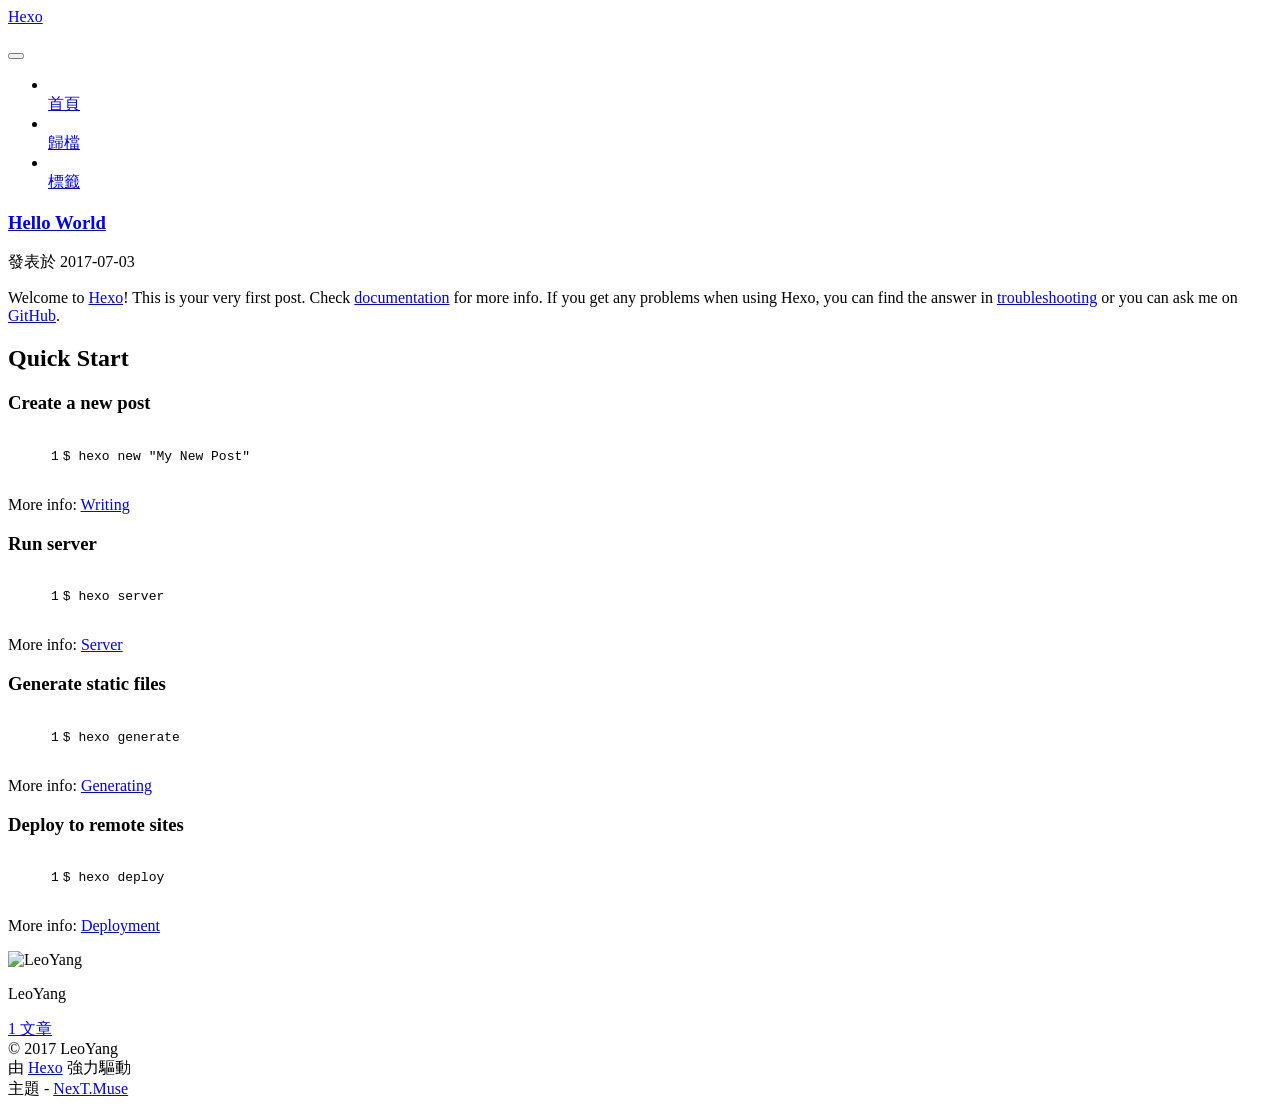
==== commit e8fee01e: "Site updated: 2017-07-04 00:52:02" ====
--- a/index.html
+++ b/index.html
@@ -38,7 +38,7 @@
 
   
   
-  <link href="/lib/fancybox/source/jquery.fancybox.css?v=2.1.5" rel="stylesheet" type="text/css" />
+  <link href="/blog/lib/fancybox/source/jquery.fancybox.css?v=2.1.5" rel="stylesheet" type="text/css" />
 
 
 
@@ -72,9 +72,9 @@
 
 
 
-<link href="/lib/font-awesome/css/font-awesome.min.css?v=4.6.2" rel="stylesheet" type="text/css" />
-
-<link href="/css/main.css?v=5.1.1" rel="stylesheet" type="text/css" />
+<link href="/blog/lib/font-awesome/css/font-awesome.min.css?v=4.6.2" rel="stylesheet" type="text/css" />
+
+<link href="/blog/css/main.css?v=5.1.1" rel="stylesheet" type="text/css" />
 
 
   <meta name="keywords" content="Hexo, NexT" />
@@ -86,7 +86,7 @@
 
 
 
-  <link rel="shortcut icon" type="image/x-icon" href="/favicon.ico?v=5.1.1" />
+  <link rel="shortcut icon" type="image/x-icon" href="/blog/favicon.ico?v=5.1.1" />
 
 
 
@@ -105,7 +105,7 @@
 <script type="text/javascript" id="hexo.configurations">
   var NexT = window.NexT || {};
   var CONFIG = {
-    root: '/',
+    root: '/blog/',
     scheme: 'Muse',
     sidebar: {"position":"left","display":"post","offset":12,"offset_float":0,"b2t":false,"scrollpercent":false},
     fancybox: true,
@@ -168,7 +168,7 @@
     
 
     <div class="custom-logo-site-title">
-      <a href="/"  class="brand" rel="start">
+      <a href="/blog/"  class="brand" rel="start">
         <span class="logo-line-before"><i></i></span>
         <span class="site-title">Hexo</span>
         <span class="logo-line-after"><i></i></span>
@@ -196,7 +196,7 @@
       
         
         <li class="menu-item menu-item-home">
-          <a href="/" rel="section">
+          <a href="/blog/" rel="section">
             
               <i class="menu-item-icon fa fa-fw fa-home"></i> <br />
             
@@ -206,7 +206,7 @@
       
         
         <li class="menu-item menu-item-archives">
-          <a href="/archives" rel="section">
+          <a href="/blog/archives" rel="section">
             
               <i class="menu-item-icon fa fa-fw fa-archive"></i> <br />
             
@@ -216,7 +216,7 @@
       
         
         <li class="menu-item menu-item-tags">
-          <a href="/tags" rel="section">
+          <a href="/blog/tags" rel="section">
             
               <i class="menu-item-icon fa fa-fw fa-tags"></i> <br />
             
@@ -253,12 +253,12 @@
   
 
   <article class="post post-type-normal " itemscope itemtype="http://schema.org/Article">
-    <link itemprop="mainEntityOfPage" href="https://leoyang183.github.io/blog/2017/07/03/hello-world/">
+    <link itemprop="mainEntityOfPage" href="https://leoyang183.github.io/blog/blog/2017/07/03/hello-world/">
 
     <span hidden itemprop="author" itemscope itemtype="http://schema.org/Person">
       <meta itemprop="name" content="LeoYang">
       <meta itemprop="description" content="">
-      <meta itemprop="image" content="/images/avatar.gif">
+      <meta itemprop="image" content="/blog/images/avatar.gif">
     </span>
 
     <span hidden itemprop="publisher" itemscope itemtype="http://schema.org/Organization">
@@ -272,7 +272,7 @@
         
           <h1 class="post-title" itemprop="name headline">
                 
-                <a class="post-title-link" href="/2017/07/03/hello-world/" itemprop="url">Hello World</a></h1>
+                <a class="post-title-link" href="/blog/2017/07/03/hello-world/" itemprop="url">Hello World</a></h1>
         
 
         <div class="post-meta">
@@ -397,7 +397,7 @@
       <section class="site-overview sidebar-panel sidebar-panel-active">
         <div class="site-author motion-element" itemprop="author" itemscope itemtype="http://schema.org/Person">
           <img class="site-author-image" itemprop="image"
-               src="/images/avatar.gif"
+               src="/blog/images/avatar.gif"
                alt="LeoYang" />
           <p class="site-author-name" itemprop="name">LeoYang</p>
            
@@ -408,7 +408,7 @@
 
           
             <div class="site-state-item site-state-posts">
-              <a href="/archives">
+              <a href="/blog/archives">
                 <span class="site-state-item-count">1</span>
                 <span class="site-state-item-name">文章</span>
               </a>
@@ -520,46 +520,46 @@
 
 
   
-  <script type="text/javascript" src="/lib/jquery/index.js?v=2.1.3"></script>
-
-  
-  <script type="text/javascript" src="/lib/fastclick/lib/fastclick.min.js?v=1.0.6"></script>
-
-  
-  <script type="text/javascript" src="/lib/jquery_lazyload/jquery.lazyload.js?v=1.9.7"></script>
-
-  
-  <script type="text/javascript" src="/lib/velocity/velocity.min.js?v=1.2.1"></script>
-
-  
-  <script type="text/javascript" src="/lib/velocity/velocity.ui.min.js?v=1.2.1"></script>
-
-  
-  <script type="text/javascript" src="/lib/fancybox/source/jquery.fancybox.pack.js?v=2.1.5"></script>
-
-
-  
-
-
-  <script type="text/javascript" src="/js/src/utils.js?v=5.1.1"></script>
-
-  <script type="text/javascript" src="/js/src/motion.js?v=5.1.1"></script>
-
-
-
-  
-  
-
-  
-    <script type="text/javascript" src="/js/src/scrollspy.js?v=5.1.1"></script>
-<script type="text/javascript" src="/js/src/post-details.js?v=5.1.1"></script>
-
-  
-
-  
-
-
-  <script type="text/javascript" src="/js/src/bootstrap.js?v=5.1.1"></script>
+  <script type="text/javascript" src="/blog/lib/jquery/index.js?v=2.1.3"></script>
+
+  
+  <script type="text/javascript" src="/blog/lib/fastclick/lib/fastclick.min.js?v=1.0.6"></script>
+
+  
+  <script type="text/javascript" src="/blog/lib/jquery_lazyload/jquery.lazyload.js?v=1.9.7"></script>
+
+  
+  <script type="text/javascript" src="/blog/lib/velocity/velocity.min.js?v=1.2.1"></script>
+
+  
+  <script type="text/javascript" src="/blog/lib/velocity/velocity.ui.min.js?v=1.2.1"></script>
+
+  
+  <script type="text/javascript" src="/blog/lib/fancybox/source/jquery.fancybox.pack.js?v=2.1.5"></script>
+
+
+  
+
+
+  <script type="text/javascript" src="/blog/js/src/utils.js?v=5.1.1"></script>
+
+  <script type="text/javascript" src="/blog/js/src/motion.js?v=5.1.1"></script>
+
+
+
+  
+  
+
+  
+    <script type="text/javascript" src="/blog/js/src/scrollspy.js?v=5.1.1"></script>
+<script type="text/javascript" src="/blog/js/src/post-details.js?v=5.1.1"></script>
+
+  
+
+  
+
+
+  <script type="text/javascript" src="/blog/js/src/bootstrap.js?v=5.1.1"></script>
 
 
 
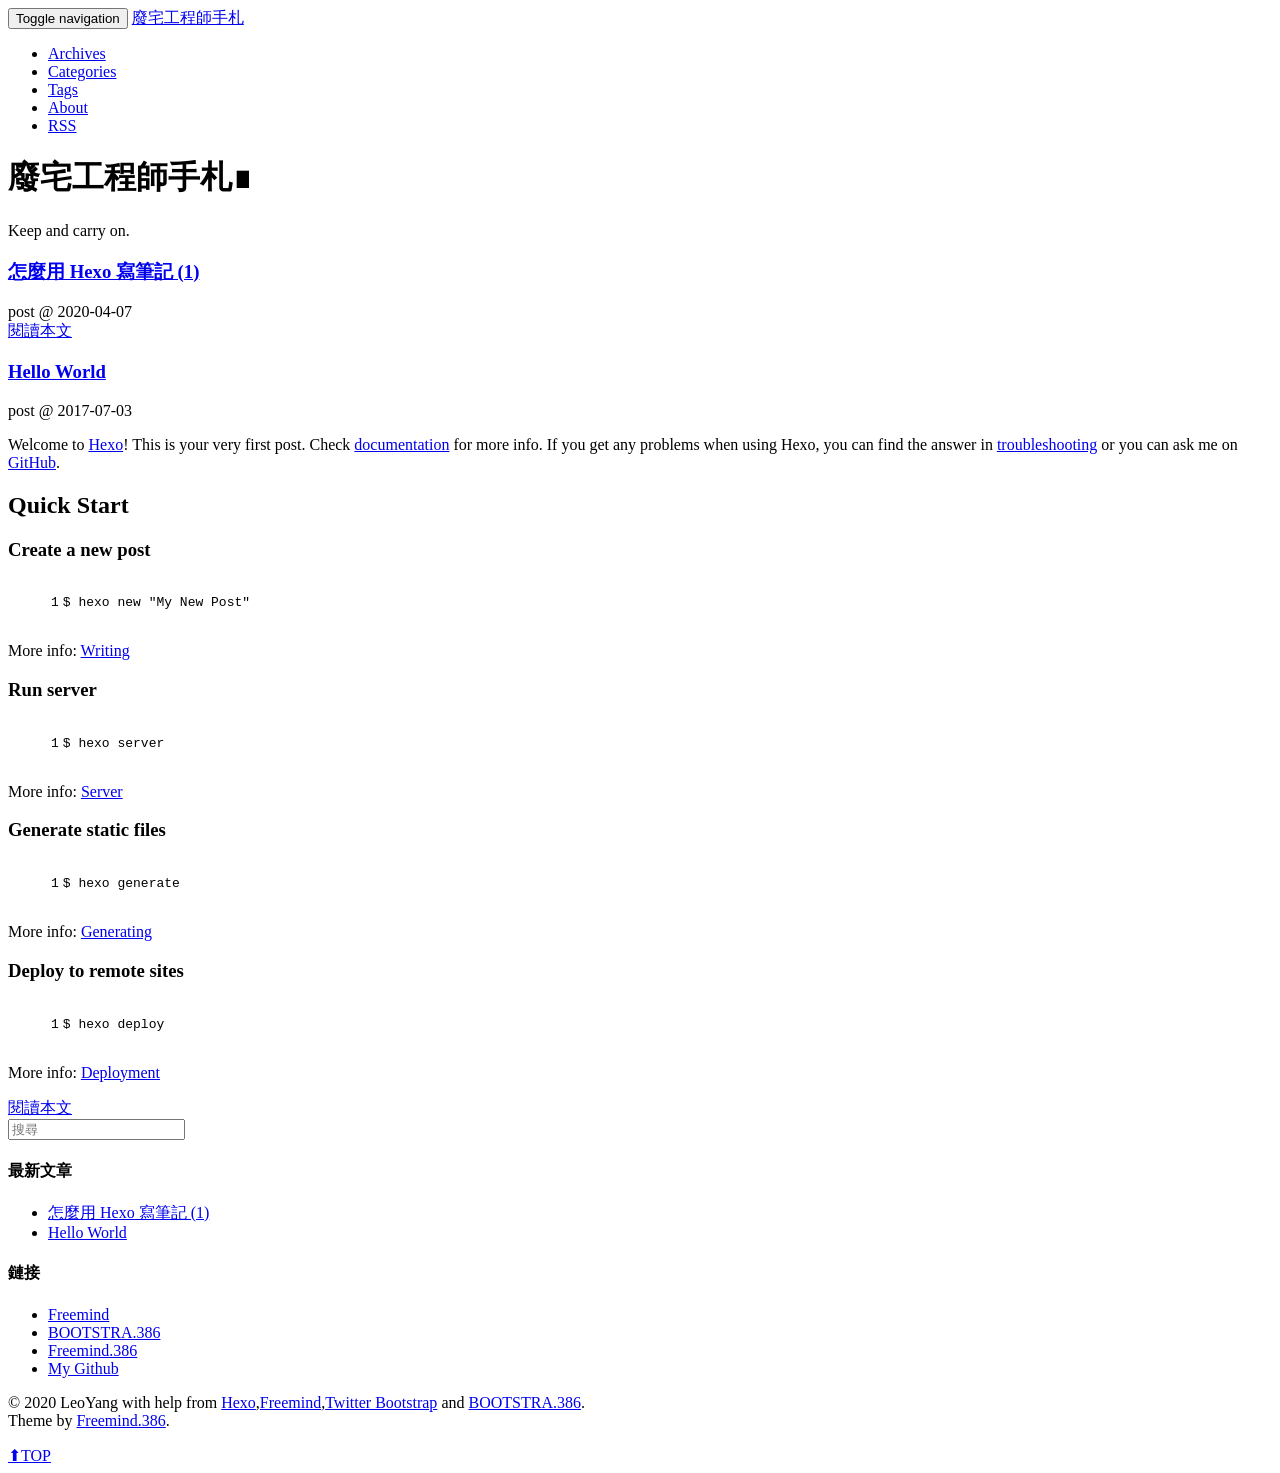
==== commit 923629c5: "Site updated: 2020-04-08 00:39:27" ====
--- a/index.html
+++ b/index.html
@@ -1,618 +1,320 @@
-<!doctype html>
-
-
-
-  
-
-
-<html class="theme-next muse use-motion" lang="zh-tw">
-<head>
-  <meta charset="UTF-8"/>
-<meta http-equiv="X-UA-Compatible" content="IE=edge" />
-<meta name="viewport" content="width=device-width, initial-scale=1, maximum-scale=1"/>
-
-
-
-
-
-
-
-
-
-<meta http-equiv="Cache-Control" content="no-transform" />
-<meta http-equiv="Cache-Control" content="no-siteapp" />
-
-
-
-
-
-
-
-
-
-
-
-
-
-
-
-  
-  
-  <link href="/blog/lib/fancybox/source/jquery.fancybox.css?v=2.1.5" rel="stylesheet" type="text/css" />
-
-
-
-
-  
-  
-  
-  
-
-  
+<!DOCTYPE HTML>
+<html>
+<head><meta name="generator" content="Hexo 3.9.0">
+  <meta charset="utf-8">
+  <meta http-equiv="pragma" content="no-cache">
+  <meta http-equiv="cache-control" content="no-cache">
+  <meta http-equiv="expires" content="0">
+  
+  <title>廢宅工程師手札</title>
+  <meta name="author" content="LeoYang">
+  
+  
+  <meta name="viewport" content="width=device-width, initial-scale=1, maximum-scale=1">
+
+  
+  <meta property="og:site_name" content="廢宅工程師手札">
+
+  
+    <meta property="og:image" content="undefined">
+  
+
+  
+  
+    <link href="/blog/favicon.png" rel="icon">
+  
+  
+  <link rel="stylesheet" href="/blog/css/bootstrap.min.css" media="screen" type="text/css">
+  <link rel="stylesheet" href="/blog/css/font-awesome.css" media="screen" type="text/css">
+  <link rel="stylesheet" href="/blog/css/style.css" media="screen" type="text/css">
+  <link rel="stylesheet" href="/blog/css/responsive.css" media="screen" type="text/css">
+  <link rel="stylesheet" href="/blog/css/highlight.css" media="screen" type="text/css">
+  <link rel="stylesheet" href="/blog/css/google-fonts.css" media="screen" type="text/css">
+  <!--[if lt IE 9]><script src="//html5shiv.googlecode.com/svn/trunk/html5.js"></script><![endif]-->
+
+  <script src="/blog/js/jquery-2.0.3.min.js"></script>
+
+  <!-- analytics -->
+  
+<script>
+  (function(i,s,o,g,r,a,m){i['GoogleAnalyticsObject']=r;i[r]=i[r]||function(){
+  (i[r].q=i[r].q||[]).push(arguments)},i[r].l=1*new Date();a=s.createElement(o),
+  m=s.getElementsByTagName(o)[0];a.async=1;a.src=g;m.parentNode.insertBefore(a,m)
+  })(window,document,'script','//www.google-analytics.com/analytics.js','ga');
+  ga('create', 'UA-70812759-1', 'auto');
+  ga('send', 'pageview');
+</script>
+
+
+
+<script>
+var _hmt = _hmt || [];
+(function() {
+  var hm = document.createElement("script");
+  hm.src = "//hm.baidu.com/hm.js?123";
+  var s = document.getElementsByTagName("script")[0]; 
+  s.parentNode.insertBefore(hm, s);
+})();
+</script>
+
+
+</head>
+</html>
+ <body>  
+  <nav id="main-nav" class="navbar navbar-inverse navbar-fixed-top" role="navigation">
+    <div class="container">
+      <button type="button" class="navbar-header navbar-toggle" data-toggle="collapse" data-target=".navbar-collapse">
+		<span class="sr-only">Toggle navigation</span>
+        <span class="icon-bar"></span>
+        <span class="icon-bar"></span>
+        <span class="icon-bar"></span>
+      </button>
+	  <a class="navbar-brand" href="/blog/">廢宅工程師手札</a>
+      <div class="collapse navbar-collapse nav-menu">
+		<ul class="nav navbar-nav">
+		  
+		  <li>
+			<a href="/blog/archives" title="All the articles.">
+			  <i class=""></i>Archives
+			</a>
+		  </li>
+		  
+		  <li>
+			<a href="/blog/categories" title="All the categories.">
+			  <i class=""></i>Categories
+			</a>
+		  </li>
+		  
+		  <li>
+			<a href="/blog/tags" title="All the tags.">
+			  <i class=""></i>Tags
+			</a>
+		  </li>
+		  
+		  <li>
+			<a href="/blog/about" title="About me.">
+			  <i class=""></i>About
+			</a>
+		  </li>
+		  
+		  <li>
+			<a href="/blog/atom.xml" title="Subscribe me.">
+			  <i class=""></i>RSS
+			</a>
+		  </li>
+		  
+		</ul>
+      </div>
+    </div> <!-- container -->
+</nav>
+<div class="clearfix"></div>
+
+  <div class="container">
+  	<div class="content">
+    	 <div class="page-header logo">
+  <h1>廢宅工程師手札<span class="blink-fast">∎</span></h1>
+</div>
+
+<div class="row page">
+
+	
+	<div class="col-md-9">
+	
+
+		<div class="slogan">
+      <i class="fa fa-heart blink-slow"></i>
+      Keep and carry on.
+</div>    
+		<div id="top_search"></div>
+		<div class="mypage">
+		
+		<!-- title and entry -->
+		
+			
+	
+	<!-- display as entry -->
+<div class="row">
+	<div class="col-md-8">
+		<h3 class="title">
+			<a href="/blog/2020/04/07/安裝與部署/" >怎麼用 Hexo 寫筆記 (1)</a>
+		</h3>
+		</div>
+	<div class="col-md-4">
+		<div class="date">post @ 2020-04-07  </div>
+		</div>
+	</div>
+	
+
+
+			<div class="entry">
+  <div class="row">
+	
+	
+		
+	
+	</div>
+  <a type="button" href="/blog/2020/04/07/安裝與部署/#more" class="btn btn-default more">閱讀本文</a>
+</div>
+
+		
+			
+	
+	<!-- display as entry -->
+<div class="row">
+	<div class="col-md-8">
+		<h3 class="title">
+			<a href="/blog/2017/07/03/hello-world/" >Hello World</a>
+		</h3>
+		</div>
+	<div class="col-md-4">
+		<div class="date">post @ 2017-07-03  </div>
+		</div>
+	</div>
+	
+
+
+			<div class="entry">
+  <div class="row">
+	
+	
+		<p>Welcome to <a href="https://hexo.io/" target="_blank" rel="noopener">Hexo</a>! This is your very first post. Check <a href="https://hexo.io/docs/" target="_blank" rel="noopener">documentation</a> for more info. If you get any problems when using Hexo, you can find the answer in <a href="https://hexo.io/docs/troubleshooting.html" target="_blank" rel="noopener">troubleshooting</a> or you can ask me on <a href="https://github.com/hexojs/hexo/issues" target="_blank" rel="noopener">GitHub</a>.</p>
+<h2 id="Quick-Start"><a href="#Quick-Start" class="headerlink" title="Quick Start"></a>Quick Start</h2><h3 id="Create-a-new-post"><a href="#Create-a-new-post" class="headerlink" title="Create a new post"></a>Create a new post</h3><figure class="highlight bash"><table><tr><td class="gutter"><pre><span class="line">1</span><br></pre></td><td class="code"><pre><span class="line">$ hexo new <span class="string">"My New Post"</span></span><br></pre></td></tr></table></figure>
+<p>More info: <a href="https://hexo.io/docs/writing.html" target="_blank" rel="noopener">Writing</a></p>
+<h3 id="Run-server"><a href="#Run-server" class="headerlink" title="Run server"></a>Run server</h3><figure class="highlight bash"><table><tr><td class="gutter"><pre><span class="line">1</span><br></pre></td><td class="code"><pre><span class="line">$ hexo server</span><br></pre></td></tr></table></figure>
+<p>More info: <a href="https://hexo.io/docs/server.html" target="_blank" rel="noopener">Server</a></p>
+<h3 id="Generate-static-files"><a href="#Generate-static-files" class="headerlink" title="Generate static files"></a>Generate static files</h3><figure class="highlight bash"><table><tr><td class="gutter"><pre><span class="line">1</span><br></pre></td><td class="code"><pre><span class="line">$ hexo generate</span><br></pre></td></tr></table></figure>
+<p>More info: <a href="https://hexo.io/docs/generating.html" target="_blank" rel="noopener">Generating</a></p>
+<h3 id="Deploy-to-remote-sites"><a href="#Deploy-to-remote-sites" class="headerlink" title="Deploy to remote sites"></a>Deploy to remote sites</h3><figure class="highlight bash"><table><tr><td class="gutter"><pre><span class="line">1</span><br></pre></td><td class="code"><pre><span class="line">$ hexo deploy</span><br></pre></td></tr></table></figure>
+<p>More info: <a href="https://hexo.io/docs/deployment.html" target="_blank" rel="noopener">Deployment</a></p>
+
+	
+	</div>
+  <a type="button" href="/blog/2017/07/03/hello-world/#more" class="btn btn-default more">閱讀本文</a>
+</div>
+
+		
+
+		</div>
+
+		<!-- pagination -->
+		<div>
+  		<center>
+		<div class="pagination">
+
+   
+</div>
+
+  		</center>
+		</div>
+
+		
+		
+	</div> <!-- col-md-9 -->
+
+	
+		<div class="col-md-3">
+	<div id="sidebar">
+	
+			
+  <div id="site_search">
+   <div class="form-group">
+    <input type="text" id="local-search-input" name="q" results="0" placeholder="搜尋" class="st-search-input st-default-search-input form-control"/>
+   </div>  
+  <div id="local-search-result"></div>
+  </div>
+
+
+		
+			
+		
+			
+
+		
+			
+<div class="widget">
+  <h4>最新文章</h4>
+  <ul class="entry list-unstyled">
     
+      <li>
+        <a href="/blog/2020/04/07/安裝與部署/" ><i class="fa fa-file-o"></i>怎麼用 Hexo 寫筆記 (1)</a>
+      </li>
     
-  
-
-  
-
-  
-
-  
-
-  
-
-  
+      <li>
+        <a href="/blog/2017/07/03/hello-world/" ><i class="fa fa-file-o"></i>Hello World</a>
+      </li>
     
-    
-    <link href="//fonts.googleapis.com/css?family=Lato:300,300italic,400,400italic,700,700italic&subset=latin,latin-ext" rel="stylesheet" type="text/css">
-  
-
-
-
-
-
-
-<link href="/blog/lib/font-awesome/css/font-awesome.min.css?v=4.6.2" rel="stylesheet" type="text/css" />
-
-<link href="/blog/css/main.css?v=5.1.1" rel="stylesheet" type="text/css" />
-
-
-  <meta name="keywords" content="Hexo, NexT" />
-
-
-
-
-
-
-
-
-  <link rel="shortcut icon" type="image/x-icon" href="/blog/favicon.ico?v=5.1.1" />
-
-
-
-
-
-
-<meta property="og:type" content="website">
-<meta property="og:title" content="Hexo">
-<meta property="og:url" content="https://leoyang183.github.io/blog/index.html">
-<meta property="og:site_name" content="Hexo">
-<meta name="twitter:card" content="summary">
-<meta name="twitter:title" content="Hexo">
-
-
-
-<script type="text/javascript" id="hexo.configurations">
-  var NexT = window.NexT || {};
-  var CONFIG = {
-    root: '/blog/',
-    scheme: 'Muse',
-    sidebar: {"position":"left","display":"post","offset":12,"offset_float":0,"b2t":false,"scrollpercent":false},
-    fancybox: true,
-    motion: true,
-    duoshuo: {
-      userId: '0',
-      author: '博主'
-    },
-    algolia: {
-      applicationID: '',
-      apiKey: '',
-      indexName: '',
-      hits: {"per_page":10},
-      labels: {"input_placeholder":"Search for Posts","hits_empty":"We didn't find any results for the search: ${query}","hits_stats":"${hits} results found in ${time} ms"}
-    }
-  };
+  </ul>
+</div>
+
+		
+			
+<div class="widget">
+	<h4>鏈接</h4>
+	<ul class="blogroll list-unstyled">
+	
+		<li><i class="fa fa-github"></i><a href="https://github.com/wzpan/hexo-theme-freemind" title="Freemind's Github repository." target="_blank"]);">Freemind</a></li>
+	
+		<li><i class="fa fa-github"></i><a href="https://github.com/kristopolous/BOOTSTRA.386" title="BOOTSTRA.386's Github repository." target="_blank"]);">BOOTSTRA.386</a></li>
+	
+		<li><i class="fa fa-github"></i><a href="https://github.com/blackshow/hexo-theme-freemind.386" title="Freemind.386's Github repository." target="_blank"]);">Freemind.386</a></li>
+	
+		<li><i class="fa fa-github"></i><a href="http://www.github.com/leoyang183" title="My Github account." target="_blank"]);">My Github</a></li>
+	
+	</ul>
+</div>
+
+
+		
+	</div> <!-- sidebar -->
+</div> <!-- col-md-3 -->
+
+	
+	
+</div> <!-- row-fluid -->
+	</div>
+  </div>
+  <div class="container-narrow">
+  <footer> <p>
+  &copy; 2020 LeoYang
+  
+      with help from <a href="http://hexo.io/" target="_blank">Hexo</a>,<a href="http://github.com/wzpan/hexo-theme-freemind/">Freemind</a>,<a href="http://getbootstrap.com/" target="_blank">Twitter Bootstrap</a> and <a href="http://getbootstrap.com/" target="_blank">BOOTSTRA.386</a>. 
+     <br> Theme by <a href="http://github.com/wzpan/hexo-theme-freemind/">Freemind.386</a>.    
+</p>
+ </footer>
+</div> <!-- container-narrow -->
+  
+
+
+  
+<a id="gotop" href="#">   
+  <span>⬆︎TOP</span>
+</a>
+
+<script src="/blog/js/jquery.imagesloaded.min.js"></script>
+<script src="/blog/js/gallery.js"></script>
+<script src="/blog/js/bootstrap.min.js"></script>
+<script src="/blog/js/main.js"></script>
+<script src="/blog/js/search.js"></script> 
+
+
+<link rel="stylesheet" href="/blog/fancybox/jquery.fancybox.css" media="screen" type="text/css">
+<script src="/blog/fancybox/jquery.fancybox.pack.js"></script>
+<script type="text/javascript">
+(function($){
+  $('.fancybox').fancybox();
+})(jQuery);
 </script>
 
 
 
-  <link rel="canonical" href="https://leoyang183.github.io/blog/"/>
-
-
-
-
-
-  <title>Hexo</title>
-  
-
-
-
-
-
-
-
-
-
-
-
-
-
-
-</head>
-
-<body itemscope itemtype="http://schema.org/WebPage" lang="zh-tw">
-
-  
-  
-    
-  
-
-  <div class="container sidebar-position-left 
-   page-home 
- ">
-    <div class="headband"></div>
-
-    <header id="header" class="header" itemscope itemtype="http://schema.org/WPHeader">
-      <div class="header-inner"><div class="site-brand-wrapper">
-  <div class="site-meta ">
-    
-
-    <div class="custom-logo-site-title">
-      <a href="/blog/"  class="brand" rel="start">
-        <span class="logo-line-before"><i></i></span>
-        <span class="site-title">Hexo</span>
-        <span class="logo-line-after"><i></i></span>
-      </a>
-    </div>
-      
-        <p class="site-subtitle"></p>
-      
-  </div>
-
-  <div class="site-nav-toggle">
-    <button>
-      <span class="btn-bar"></span>
-      <span class="btn-bar"></span>
-      <span class="btn-bar"></span>
-    </button>
-  </div>
-</div>
-
-<nav class="site-nav">
-  
-
-  
-    <ul id="menu" class="menu">
-      
-        
-        <li class="menu-item menu-item-home">
-          <a href="/blog/" rel="section">
-            
-              <i class="menu-item-icon fa fa-fw fa-home"></i> <br />
-            
-            首頁
-          </a>
-        </li>
-      
-        
-        <li class="menu-item menu-item-archives">
-          <a href="/blog/archives" rel="section">
-            
-              <i class="menu-item-icon fa fa-fw fa-archive"></i> <br />
-            
-            歸檔
-          </a>
-        </li>
-      
-        
-        <li class="menu-item menu-item-tags">
-          <a href="/blog/tags" rel="section">
-            
-              <i class="menu-item-icon fa fa-fw fa-tags"></i> <br />
-            
-            標籤
-          </a>
-        </li>
-      
-
-      
-    </ul>
-  
-
-  
-</nav>
-
-
-
- </div>
-    </header>
-
-    <main id="main" class="main">
-      <div class="main-inner">
-        <div class="content-wrap">
-          <div id="content" class="content">
-            
-  <section id="posts" class="posts-expand">
-    
-      
-
-  
-
-  
-  
-  
-
-  <article class="post post-type-normal " itemscope itemtype="http://schema.org/Article">
-    <link itemprop="mainEntityOfPage" href="https://leoyang183.github.io/blog/blog/2017/07/03/hello-world/">
-
-    <span hidden itemprop="author" itemscope itemtype="http://schema.org/Person">
-      <meta itemprop="name" content="LeoYang">
-      <meta itemprop="description" content="">
-      <meta itemprop="image" content="/blog/images/avatar.gif">
-    </span>
-
-    <span hidden itemprop="publisher" itemscope itemtype="http://schema.org/Organization">
-      <meta itemprop="name" content="Hexo">
-    </span>
-
-    
-      <header class="post-header">
-
-        
-        
-          <h1 class="post-title" itemprop="name headline">
-                
-                <a class="post-title-link" href="/blog/2017/07/03/hello-world/" itemprop="url">Hello World</a></h1>
-        
-
-        <div class="post-meta">
-          <span class="post-time">
-            
-              <span class="post-meta-item-icon">
-                <i class="fa fa-calendar-o"></i>
-              </span>
-              
-                <span class="post-meta-item-text">發表於</span>
-              
-              <time title="創建於" itemprop="dateCreated datePublished" datetime="2017-07-03T22:50:12+08:00">
-                2017-07-03
-              </time>
-            
-
-            
-
-            
-          </span>
-
-          
-
-          
-            
-          
-
-          
-          
-
-          
-
-          
-
-          
-
-        </div>
-      </header>
-    
-
-    <div class="post-body" itemprop="articleBody">
-
-      
-      
-
-      
-        
-          
-            <p>Welcome to <a href="https://hexo.io/" target="_blank" rel="external">Hexo</a>! This is your very first post. Check <a href="https://hexo.io/docs/" target="_blank" rel="external">documentation</a> for more info. If you get any problems when using Hexo, you can find the answer in <a href="https://hexo.io/docs/troubleshooting.html" target="_blank" rel="external">troubleshooting</a> or you can ask me on <a href="https://github.com/hexojs/hexo/issues" target="_blank" rel="external">GitHub</a>.</p>
-<h2 id="Quick-Start"><a href="#Quick-Start" class="headerlink" title="Quick Start"></a>Quick Start</h2><h3 id="Create-a-new-post"><a href="#Create-a-new-post" class="headerlink" title="Create a new post"></a>Create a new post</h3><figure class="highlight bash"><table><tr><td class="gutter"><pre><div class="line">1</div></pre></td><td class="code"><pre><div class="line">$ hexo new <span class="string">"My New Post"</span></div></pre></td></tr></table></figure>
-<p>More info: <a href="https://hexo.io/docs/writing.html" target="_blank" rel="external">Writing</a></p>
-<h3 id="Run-server"><a href="#Run-server" class="headerlink" title="Run server"></a>Run server</h3><figure class="highlight bash"><table><tr><td class="gutter"><pre><div class="line">1</div></pre></td><td class="code"><pre><div class="line">$ hexo server</div></pre></td></tr></table></figure>
-<p>More info: <a href="https://hexo.io/docs/server.html" target="_blank" rel="external">Server</a></p>
-<h3 id="Generate-static-files"><a href="#Generate-static-files" class="headerlink" title="Generate static files"></a>Generate static files</h3><figure class="highlight bash"><table><tr><td class="gutter"><pre><div class="line">1</div></pre></td><td class="code"><pre><div class="line">$ hexo generate</div></pre></td></tr></table></figure>
-<p>More info: <a href="https://hexo.io/docs/generating.html" target="_blank" rel="external">Generating</a></p>
-<h3 id="Deploy-to-remote-sites"><a href="#Deploy-to-remote-sites" class="headerlink" title="Deploy to remote sites"></a>Deploy to remote sites</h3><figure class="highlight bash"><table><tr><td class="gutter"><pre><div class="line">1</div></pre></td><td class="code"><pre><div class="line">$ hexo deploy</div></pre></td></tr></table></figure>
-<p>More info: <a href="https://hexo.io/docs/deployment.html" target="_blank" rel="external">Deployment</a></p>
-
-          
-        
-      
-    </div>
-
-    <div>
-      
-    </div>
-
-    <div>
-      
-    </div>
-
-    <div>
-      
-    </div>
-
-    <footer class="post-footer">
-      
-
-      
-
-      
-
-      
-      
-        <div class="post-eof"></div>
-      
-    </footer>
-  </article>
-
-
-    
-  </section>
-
-  
-
-
-          </div>
-          
-
-
-          
-
-        </div>
-        
-          
-  
-  <div class="sidebar-toggle">
-    <div class="sidebar-toggle-line-wrap">
-      <span class="sidebar-toggle-line sidebar-toggle-line-first"></span>
-      <span class="sidebar-toggle-line sidebar-toggle-line-middle"></span>
-      <span class="sidebar-toggle-line sidebar-toggle-line-last"></span>
-    </div>
-  </div>
-
-  <aside id="sidebar" class="sidebar">
-    <div class="sidebar-inner">
-
-      
-
-      
-
-      <section class="site-overview sidebar-panel sidebar-panel-active">
-        <div class="site-author motion-element" itemprop="author" itemscope itemtype="http://schema.org/Person">
-          <img class="site-author-image" itemprop="image"
-               src="/blog/images/avatar.gif"
-               alt="LeoYang" />
-          <p class="site-author-name" itemprop="name">LeoYang</p>
-           
-              <p class="site-description motion-element" itemprop="description"></p>
-          
-        </div>
-        <nav class="site-state motion-element">
-
-          
-            <div class="site-state-item site-state-posts">
-              <a href="/blog/archives">
-                <span class="site-state-item-count">1</span>
-                <span class="site-state-item-name">文章</span>
-              </a>
-            </div>
-          
-
-          
-
-          
-
-        </nav>
-
-        
-
-        <div class="links-of-author motion-element">
-          
-        </div>
-
-        
-        
-
-        
-        
-
-        
-
-
-      </section>
-
-      
-
-      
-
-    </div>
-  </aside>
-
-
-        
-      </div>
-    </main>
-
-    <footer id="footer" class="footer">
-      <div class="footer-inner">
-        <div class="copyright" >
-  
-  &copy; 
-  <span itemprop="copyrightYear">2017</span>
-  <span class="with-love">
-    <i class="fa fa-heart"></i>
-  </span>
-  <span class="author" itemprop="copyrightHolder">LeoYang</span>
-</div>
-
-
-<div class="powered-by">
-  由 <a class="theme-link" href="https://hexo.io">Hexo</a> 強力驅動
-</div>
-
-<div class="theme-info">
-  主題 -
-  <a class="theme-link" href="https://github.com/iissnan/hexo-theme-next">
-    NexT.Muse
-  </a>
-</div>
-
-
-        
-
-        
-      </div>
-    </footer>
-
-    
-      <div class="back-to-top">
-        <i class="fa fa-arrow-up"></i>
-        
-      </div>
-    
-
-  </div>
-
-  
-
-<script type="text/javascript">
-  if (Object.prototype.toString.call(window.Promise) !== '[object Function]') {
-    window.Promise = null;
-  }
-</script>
-
-
-
-
-
-
-
-
-
-  
-
-
-
-
-
-
-
-
-
-
-
-
-  
-  <script type="text/javascript" src="/blog/lib/jquery/index.js?v=2.1.3"></script>
-
-  
-  <script type="text/javascript" src="/blog/lib/fastclick/lib/fastclick.min.js?v=1.0.6"></script>
-
-  
-  <script type="text/javascript" src="/blog/lib/jquery_lazyload/jquery.lazyload.js?v=1.9.7"></script>
-
-  
-  <script type="text/javascript" src="/blog/lib/velocity/velocity.min.js?v=1.2.1"></script>
-
-  
-  <script type="text/javascript" src="/blog/lib/velocity/velocity.ui.min.js?v=1.2.1"></script>
-
-  
-  <script type="text/javascript" src="/blog/lib/fancybox/source/jquery.fancybox.pack.js?v=2.1.5"></script>
-
-
-  
-
-
-  <script type="text/javascript" src="/blog/js/src/utils.js?v=5.1.1"></script>
-
-  <script type="text/javascript" src="/blog/js/src/motion.js?v=5.1.1"></script>
-
-
-
-  
-  
-
-  
-    <script type="text/javascript" src="/blog/js/src/scrollspy.js?v=5.1.1"></script>
-<script type="text/javascript" src="/blog/js/src/post-details.js?v=5.1.1"></script>
-
-  
-
-  
-
-
-  <script type="text/javascript" src="/blog/js/src/bootstrap.js?v=5.1.1"></script>
-
-
-
-  
-
-
-  
-
-
-
-
-	
-
-
-
-
-
-  
-
-
-
-
-
-  
-
-
-
-
-
-  
-
-
-
-
-
-
-  
-
-
-
-
-
-  
-
-  
-
-  
-
-  
-
-  
-
-  
+   <script type="text/javascript">      
+     var search_path = "search.xml";
+	 if (search_path.length == 0) {
+	 	search_path = "search.xml";
+	 }
+	 var path = "/blog/" + search_path;
+     searchFunc(path, 'local-search-input', 'local-search-result');
+   </script>
 
 </body>
-</html>
+   </html>
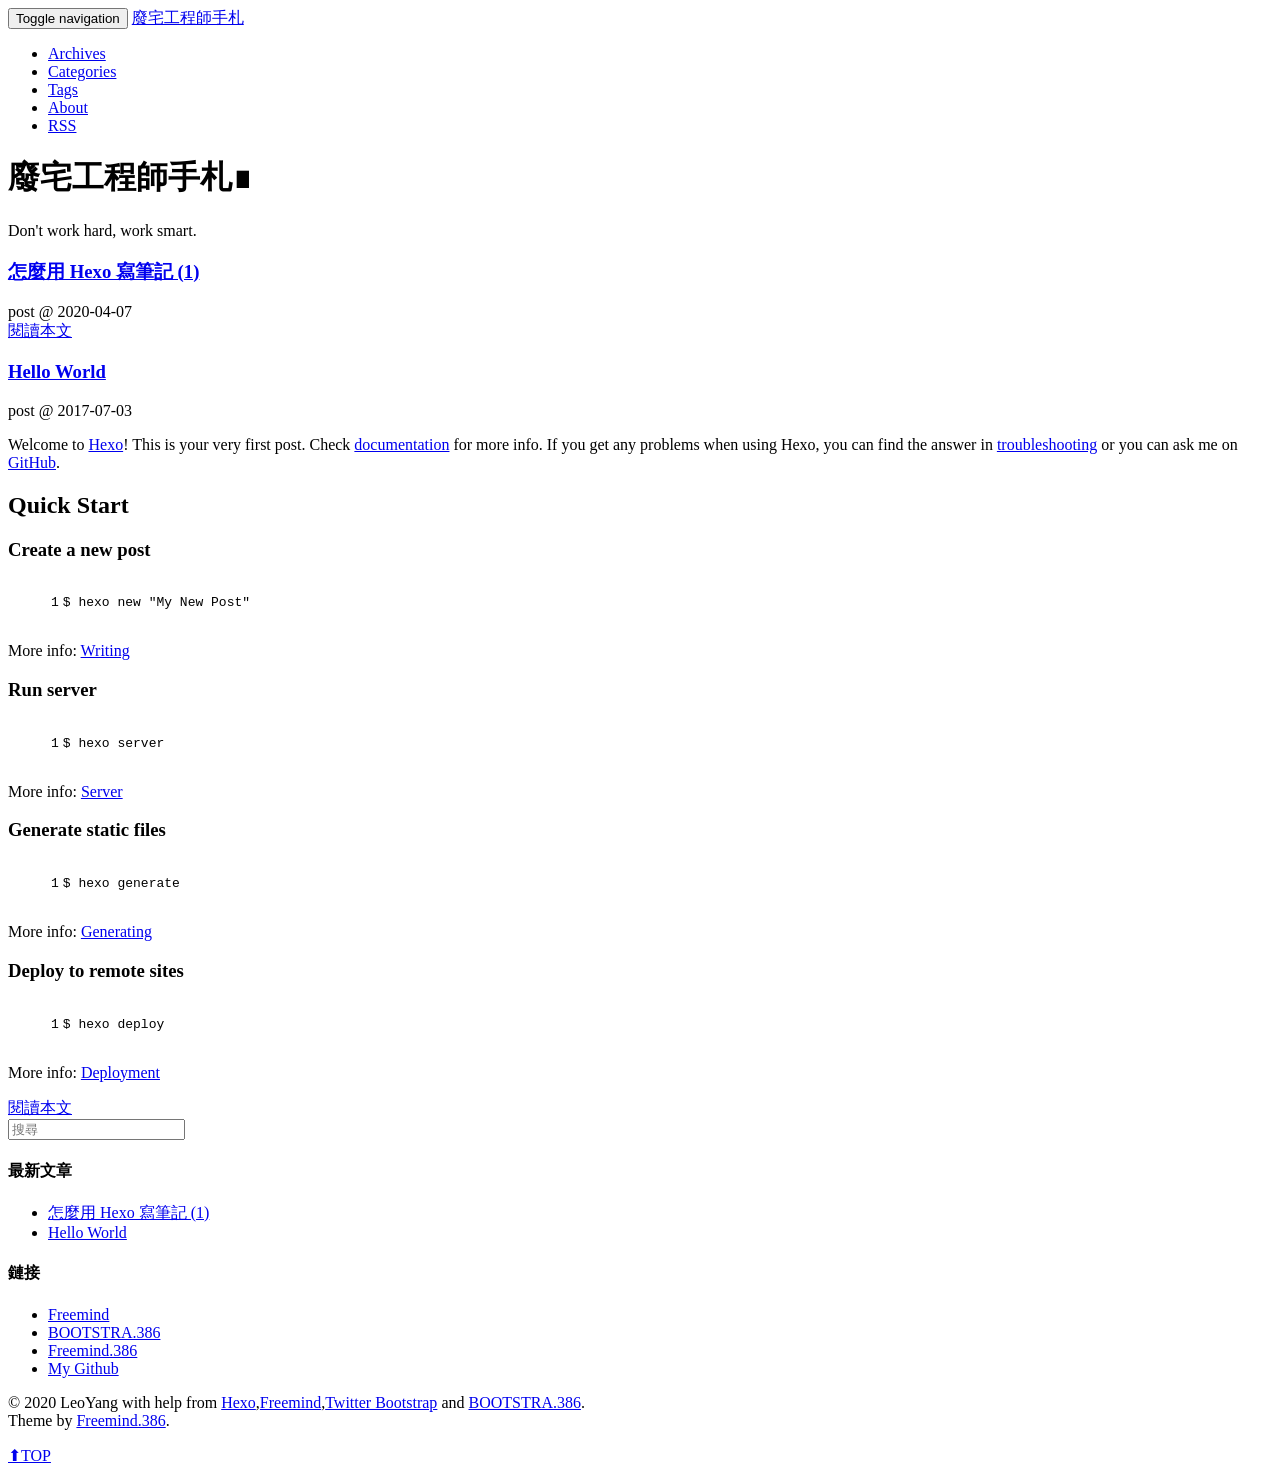
==== commit 7d3999c8: "Site updated: 2020-04-08 01:10:11" ====
--- a/index.html
+++ b/index.html
@@ -123,7 +123,7 @@
 
 		<div class="slogan">
       <i class="fa fa-heart blink-slow"></i>
-      Keep and carry on.
+      Don&#39;t work hard, work smart.
 </div>    
 		<div id="top_search"></div>
 		<div class="mypage">
@@ -136,7 +136,7 @@
 <div class="row">
 	<div class="col-md-8">
 		<h3 class="title">
-			<a href="/blog/2020/04/07/安裝與部署/" >怎麼用 Hexo 寫筆記 (1)</a>
+			<a href="/blog/2020/04/07/怎麼用 Hexo 寫筆記 (1)/" >怎麼用 Hexo 寫筆記 (1)</a>
 		</h3>
 		</div>
 	<div class="col-md-4">
@@ -153,7 +153,7 @@
 		
 	
 	</div>
-  <a type="button" href="/blog/2020/04/07/安裝與部署/#more" class="btn btn-default more">閱讀本文</a>
+  <a type="button" href="/blog/2020/04/07/怎麼用 Hexo 寫筆記 (1)/#more" class="btn btn-default more">閱讀本文</a>
 </div>
 
 		
@@ -236,7 +236,7 @@
   <ul class="entry list-unstyled">
     
       <li>
-        <a href="/blog/2020/04/07/安裝與部署/" ><i class="fa fa-file-o"></i>怎麼用 Hexo 寫筆記 (1)</a>
+        <a href="/blog/2020/04/07/怎麼用 Hexo 寫筆記 (1)/" ><i class="fa fa-file-o"></i>怎麼用 Hexo 寫筆記 (1)</a>
       </li>
     
       <li>
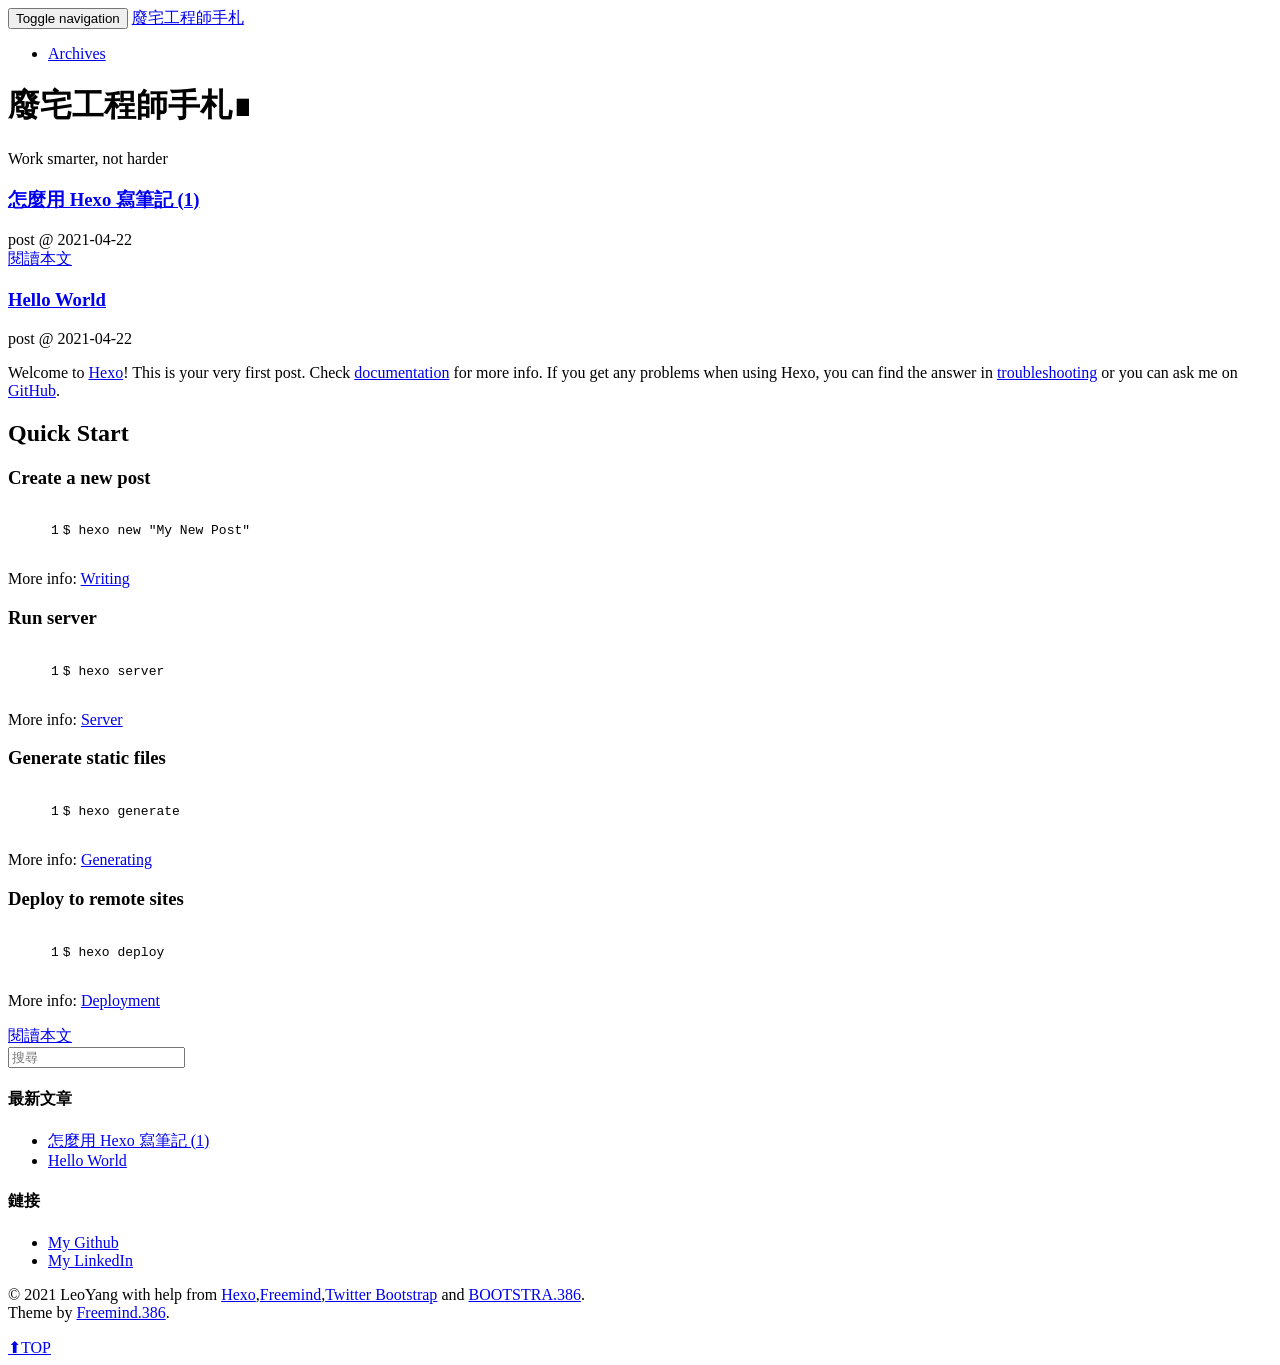
==== commit 438f4d44: "Site updated: 2021-04-22 01:09:53" ====
--- a/index.html
+++ b/index.html
@@ -1,6 +1,6 @@
 <!DOCTYPE HTML>
 <html>
-<head><meta name="generator" content="Hexo 3.9.0">
+<head>
   <meta charset="utf-8">
   <meta http-equiv="pragma" content="no-cache">
   <meta http-equiv="cache-control" content="no-cache">
@@ -13,10 +13,10 @@
   <meta name="viewport" content="width=device-width, initial-scale=1, maximum-scale=1">
 
   
-  <meta property="og:site_name" content="廢宅工程師手札">
-
-  
-    <meta property="og:image" content="undefined">
+  <meta property="og:site_name" content="廢宅工程師手札"/>
+
+  
+    <meta property="og:image" content=""/>
   
 
   
@@ -58,8 +58,8 @@
 </script>
 
 
-</head>
-</html>
+<meta name="generator" content="Hexo 5.4.0"></head>
+
  <body>  
   <nav id="main-nav" class="navbar navbar-inverse navbar-fixed-top" role="navigation">
     <div class="container">
@@ -79,30 +79,6 @@
 			</a>
 		  </li>
 		  
-		  <li>
-			<a href="/blog/categories" title="All the categories.">
-			  <i class=""></i>Categories
-			</a>
-		  </li>
-		  
-		  <li>
-			<a href="/blog/tags" title="All the tags.">
-			  <i class=""></i>Tags
-			</a>
-		  </li>
-		  
-		  <li>
-			<a href="/blog/about" title="About me.">
-			  <i class=""></i>About
-			</a>
-		  </li>
-		  
-		  <li>
-			<a href="/blog/atom.xml" title="Subscribe me.">
-			  <i class=""></i>RSS
-			</a>
-		  </li>
-		  
 		</ul>
       </div>
     </div> <!-- container -->
@@ -122,9 +98,14 @@
 	
 
 		<div class="slogan">
-      <i class="fa fa-heart blink-slow"></i>
-      Don&#39;t work hard, work smart.
+
+
+		<i class="fa fa-heart blink-slow"></i>
+
+		Work smarter, not harder
+
 </div>    
+
 		<div id="top_search"></div>
 		<div class="mypage">
 		
@@ -136,11 +117,11 @@
 <div class="row">
 	<div class="col-md-8">
 		<h3 class="title">
-			<a href="/blog/2020/04/07/怎麼用 Hexo 寫筆記 (1)/" >怎麼用 Hexo 寫筆記 (1)</a>
+			<a href="/blog/2021/04/22/怎麼用-Hexo-寫筆記-1/" >怎麼用 Hexo 寫筆記 (1)</a>
 		</h3>
 		</div>
 	<div class="col-md-4">
-		<div class="date">post @ 2020-04-07  </div>
+		<div class="date">post @ 2021-04-22  </div>
 		</div>
 	</div>
 	
@@ -153,7 +134,7 @@
 		
 	
 	</div>
-  <a type="button" href="/blog/2020/04/07/怎麼用 Hexo 寫筆記 (1)/#more" class="btn btn-default more">閱讀本文</a>
+  <a type="button" href="/blog/2021/04/22/怎麼用-Hexo-寫筆記-1/#more" class="btn btn-default more">閱讀本文</a>
 </div>
 
 		
@@ -163,11 +144,11 @@
 <div class="row">
 	<div class="col-md-8">
 		<h3 class="title">
-			<a href="/blog/2017/07/03/hello-world/" >Hello World</a>
+			<a href="/blog/2021/04/22/hello-world/" >Hello World</a>
 		</h3>
 		</div>
 	<div class="col-md-4">
-		<div class="date">post @ 2017-07-03  </div>
+		<div class="date">post @ 2021-04-22  </div>
 		</div>
 	</div>
 	
@@ -177,19 +158,23 @@
   <div class="row">
 	
 	
-		<p>Welcome to <a href="https://hexo.io/" target="_blank" rel="noopener">Hexo</a>! This is your very first post. Check <a href="https://hexo.io/docs/" target="_blank" rel="noopener">documentation</a> for more info. If you get any problems when using Hexo, you can find the answer in <a href="https://hexo.io/docs/troubleshooting.html" target="_blank" rel="noopener">troubleshooting</a> or you can ask me on <a href="https://github.com/hexojs/hexo/issues" target="_blank" rel="noopener">GitHub</a>.</p>
-<h2 id="Quick-Start"><a href="#Quick-Start" class="headerlink" title="Quick Start"></a>Quick Start</h2><h3 id="Create-a-new-post"><a href="#Create-a-new-post" class="headerlink" title="Create a new post"></a>Create a new post</h3><figure class="highlight bash"><table><tr><td class="gutter"><pre><span class="line">1</span><br></pre></td><td class="code"><pre><span class="line">$ hexo new <span class="string">"My New Post"</span></span><br></pre></td></tr></table></figure>
-<p>More info: <a href="https://hexo.io/docs/writing.html" target="_blank" rel="noopener">Writing</a></p>
+		<p>Welcome to <a target="_blank" rel="noopener" href="https://hexo.io/">Hexo</a>! This is your very first post. Check <a target="_blank" rel="noopener" href="https://hexo.io/docs/">documentation</a> for more info. If you get any problems when using Hexo, you can find the answer in <a target="_blank" rel="noopener" href="https://hexo.io/docs/troubleshooting.html">troubleshooting</a> or you can ask me on <a target="_blank" rel="noopener" href="https://github.com/hexojs/hexo/issues">GitHub</a>.</p>
+<h2 id="Quick-Start"><a href="#Quick-Start" class="headerlink" title="Quick Start"></a>Quick Start</h2><h3 id="Create-a-new-post"><a href="#Create-a-new-post" class="headerlink" title="Create a new post"></a>Create a new post</h3><figure class="highlight bash"><table><tr><td class="gutter"><pre><span class="line">1</span><br></pre></td><td class="code"><pre><span class="line">$ hexo new <span class="string">&quot;My New Post&quot;</span></span><br></pre></td></tr></table></figure>
+
+<p>More info: <a target="_blank" rel="noopener" href="https://hexo.io/docs/writing.html">Writing</a></p>
 <h3 id="Run-server"><a href="#Run-server" class="headerlink" title="Run server"></a>Run server</h3><figure class="highlight bash"><table><tr><td class="gutter"><pre><span class="line">1</span><br></pre></td><td class="code"><pre><span class="line">$ hexo server</span><br></pre></td></tr></table></figure>
-<p>More info: <a href="https://hexo.io/docs/server.html" target="_blank" rel="noopener">Server</a></p>
+
+<p>More info: <a target="_blank" rel="noopener" href="https://hexo.io/docs/server.html">Server</a></p>
 <h3 id="Generate-static-files"><a href="#Generate-static-files" class="headerlink" title="Generate static files"></a>Generate static files</h3><figure class="highlight bash"><table><tr><td class="gutter"><pre><span class="line">1</span><br></pre></td><td class="code"><pre><span class="line">$ hexo generate</span><br></pre></td></tr></table></figure>
-<p>More info: <a href="https://hexo.io/docs/generating.html" target="_blank" rel="noopener">Generating</a></p>
+
+<p>More info: <a target="_blank" rel="noopener" href="https://hexo.io/docs/generating.html">Generating</a></p>
 <h3 id="Deploy-to-remote-sites"><a href="#Deploy-to-remote-sites" class="headerlink" title="Deploy to remote sites"></a>Deploy to remote sites</h3><figure class="highlight bash"><table><tr><td class="gutter"><pre><span class="line">1</span><br></pre></td><td class="code"><pre><span class="line">$ hexo deploy</span><br></pre></td></tr></table></figure>
-<p>More info: <a href="https://hexo.io/docs/deployment.html" target="_blank" rel="noopener">Deployment</a></p>
-
-	
-	</div>
-  <a type="button" href="/blog/2017/07/03/hello-world/#more" class="btn btn-default more">閱讀本文</a>
+
+<p>More info: <a target="_blank" rel="noopener" href="https://hexo.io/docs/one-command-deployment.html">Deployment</a></p>
+
+	
+	</div>
+  <a type="button" href="/blog/2021/04/22/hello-world/#more" class="btn btn-default more">閱讀本文</a>
 </div>
 
 		
@@ -236,11 +221,11 @@
   <ul class="entry list-unstyled">
     
       <li>
-        <a href="/blog/2020/04/07/怎麼用 Hexo 寫筆記 (1)/" ><i class="fa fa-file-o"></i>怎麼用 Hexo 寫筆記 (1)</a>
+        <a href="/blog/2021/04/22/怎麼用-Hexo-寫筆記-1/" ><i class="fa fa-file-o"></i>怎麼用 Hexo 寫筆記 (1)</a>
       </li>
     
       <li>
-        <a href="/blog/2017/07/03/hello-world/" ><i class="fa fa-file-o"></i>Hello World</a>
+        <a href="/blog/2021/04/22/hello-world/" ><i class="fa fa-file-o"></i>Hello World</a>
       </li>
     
   </ul>
@@ -252,13 +237,9 @@
 	<h4>鏈接</h4>
 	<ul class="blogroll list-unstyled">
 	
-		<li><i class="fa fa-github"></i><a href="https://github.com/wzpan/hexo-theme-freemind" title="Freemind's Github repository." target="_blank"]);">Freemind</a></li>
-	
-		<li><i class="fa fa-github"></i><a href="https://github.com/kristopolous/BOOTSTRA.386" title="BOOTSTRA.386's Github repository." target="_blank"]);">BOOTSTRA.386</a></li>
-	
-		<li><i class="fa fa-github"></i><a href="https://github.com/blackshow/hexo-theme-freemind.386" title="Freemind.386's Github repository." target="_blank"]);">Freemind.386</a></li>
-	
-		<li><i class="fa fa-github"></i><a href="http://www.github.com/leoyang183" title="My Github account." target="_blank"]);">My Github</a></li>
+		<li><i class="fa fa-github"></i><a href="https://github.com/Leoyang183" title="My Github account." target="_blank"]);">My Github</a></li>
+	
+		<li><i class="fa fa-linkedin"></i><a href="https://www.linkedin.com/in/yangchenghsien" title="My LinkedIn account." target="_blank"]);">My LinkedIn</a></li>
 	
 	</ul>
 </div>
@@ -275,10 +256,10 @@
   </div>
   <div class="container-narrow">
   <footer> <p>
-  &copy; 2020 LeoYang
-  
-      with help from <a href="http://hexo.io/" target="_blank">Hexo</a>,<a href="http://github.com/wzpan/hexo-theme-freemind/">Freemind</a>,<a href="http://getbootstrap.com/" target="_blank">Twitter Bootstrap</a> and <a href="http://getbootstrap.com/" target="_blank">BOOTSTRA.386</a>. 
-     <br> Theme by <a href="http://github.com/wzpan/hexo-theme-freemind/">Freemind.386</a>.    
+  &copy; 2021 LeoYang
+  
+      with help from <a href="http://hexo.io/" target="_blank">Hexo</a>,<a target="_blank" rel="noopener" href="http://github.com/wzpan/hexo-theme-freemind/">Freemind</a>,<a href="http://getbootstrap.com/" target="_blank">Twitter Bootstrap</a> and <a href="http://getbootstrap.com/" target="_blank">BOOTSTRA.386</a>. 
+     <br> Theme by <a target="_blank" rel="noopener" href="http://github.com/wzpan/hexo-theme-freemind/">Freemind.386</a>.    
 </p>
  </footer>
 </div> <!-- container-narrow -->
@@ -307,14 +288,5 @@
 
 
 
-   <script type="text/javascript">      
-     var search_path = "search.xml";
-	 if (search_path.length == 0) {
-	 	search_path = "search.xml";
-	 }
-	 var path = "/blog/" + search_path;
-     searchFunc(path, 'local-search-input', 'local-search-result');
-   </script>
-
 </body>
    </html>
